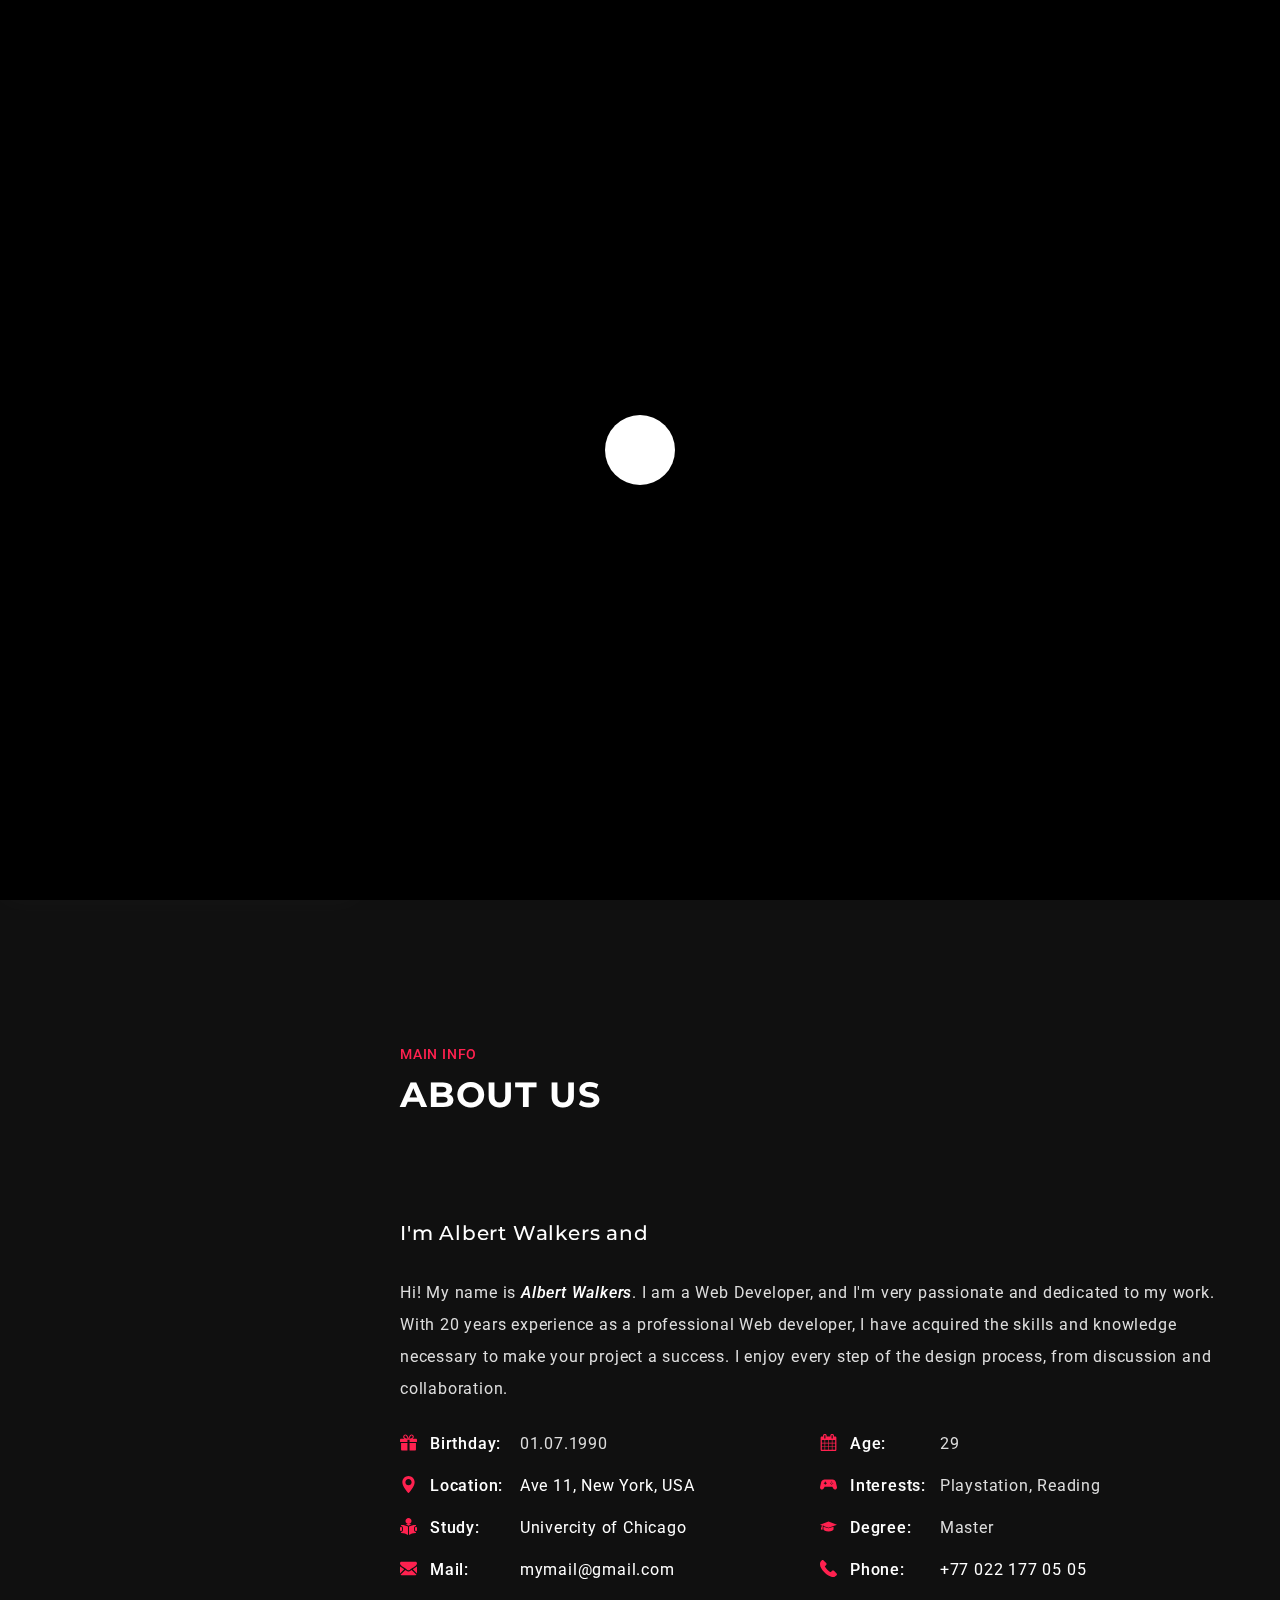
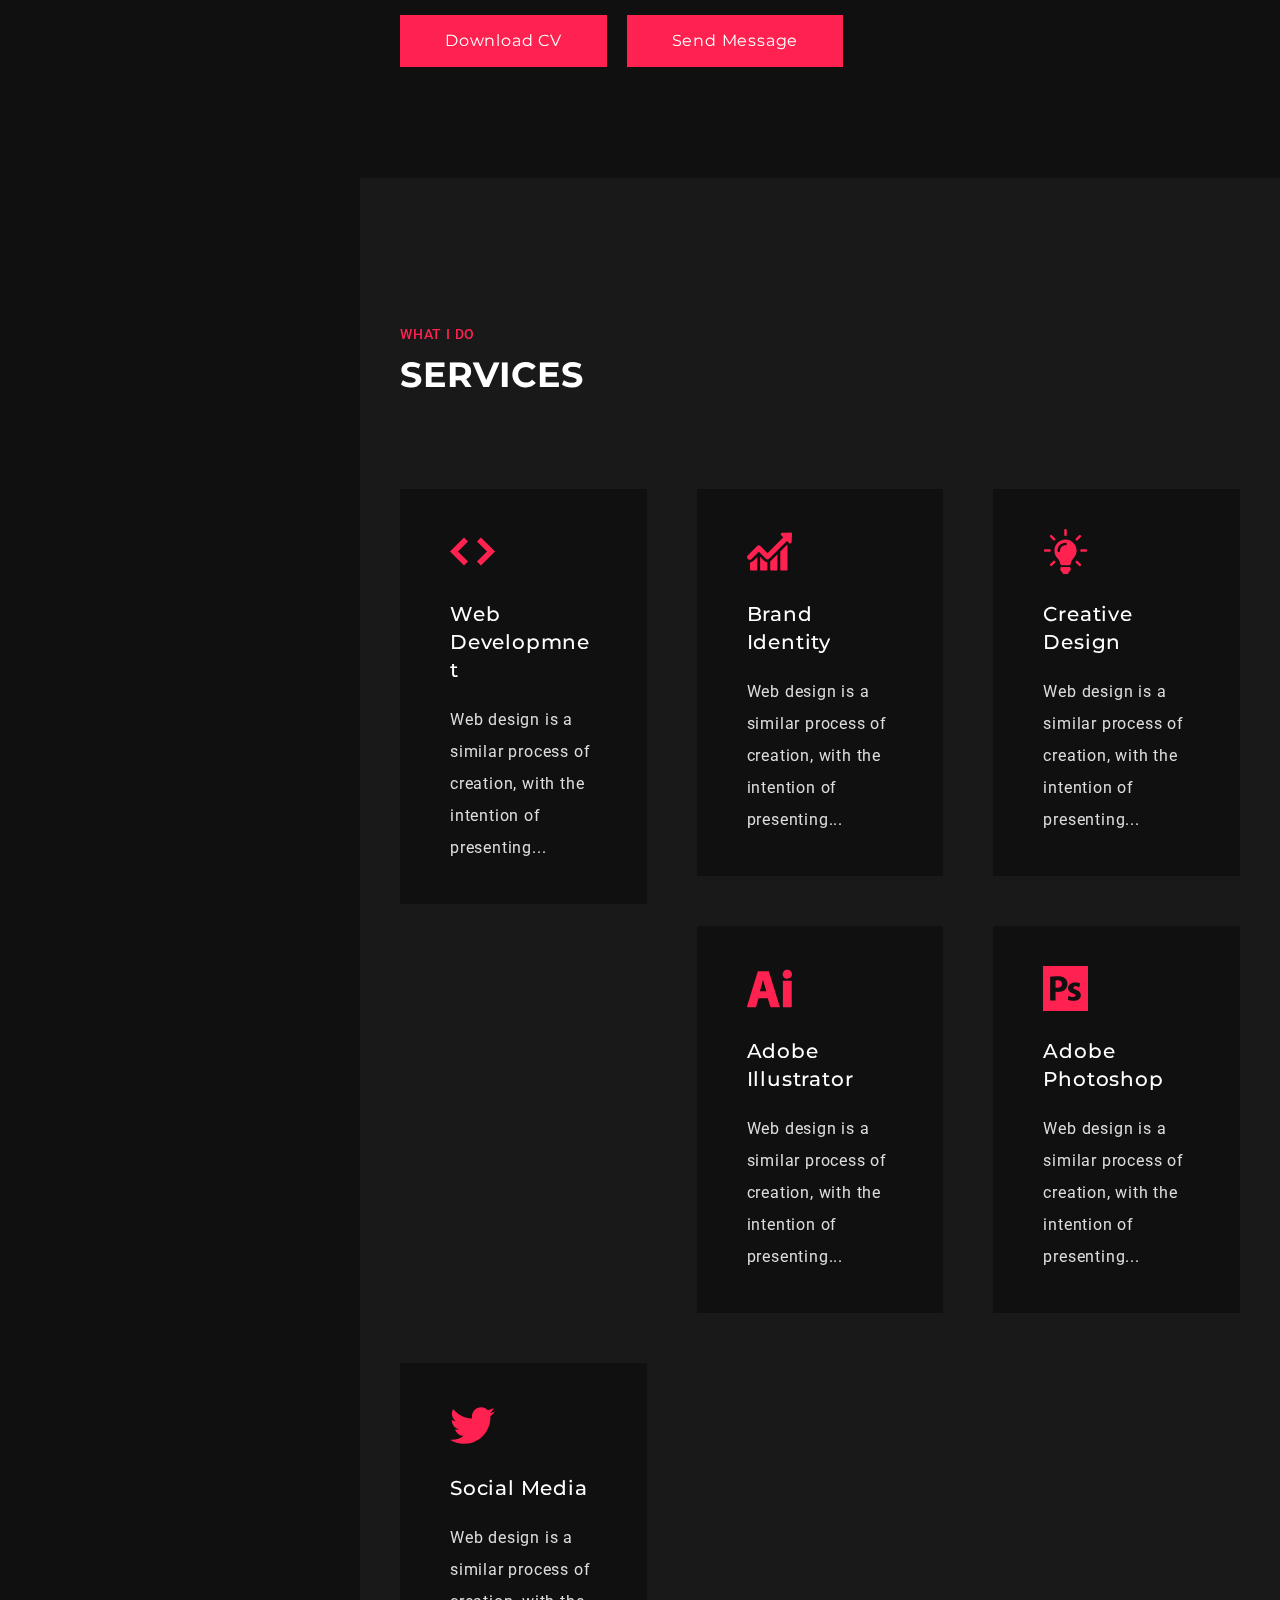
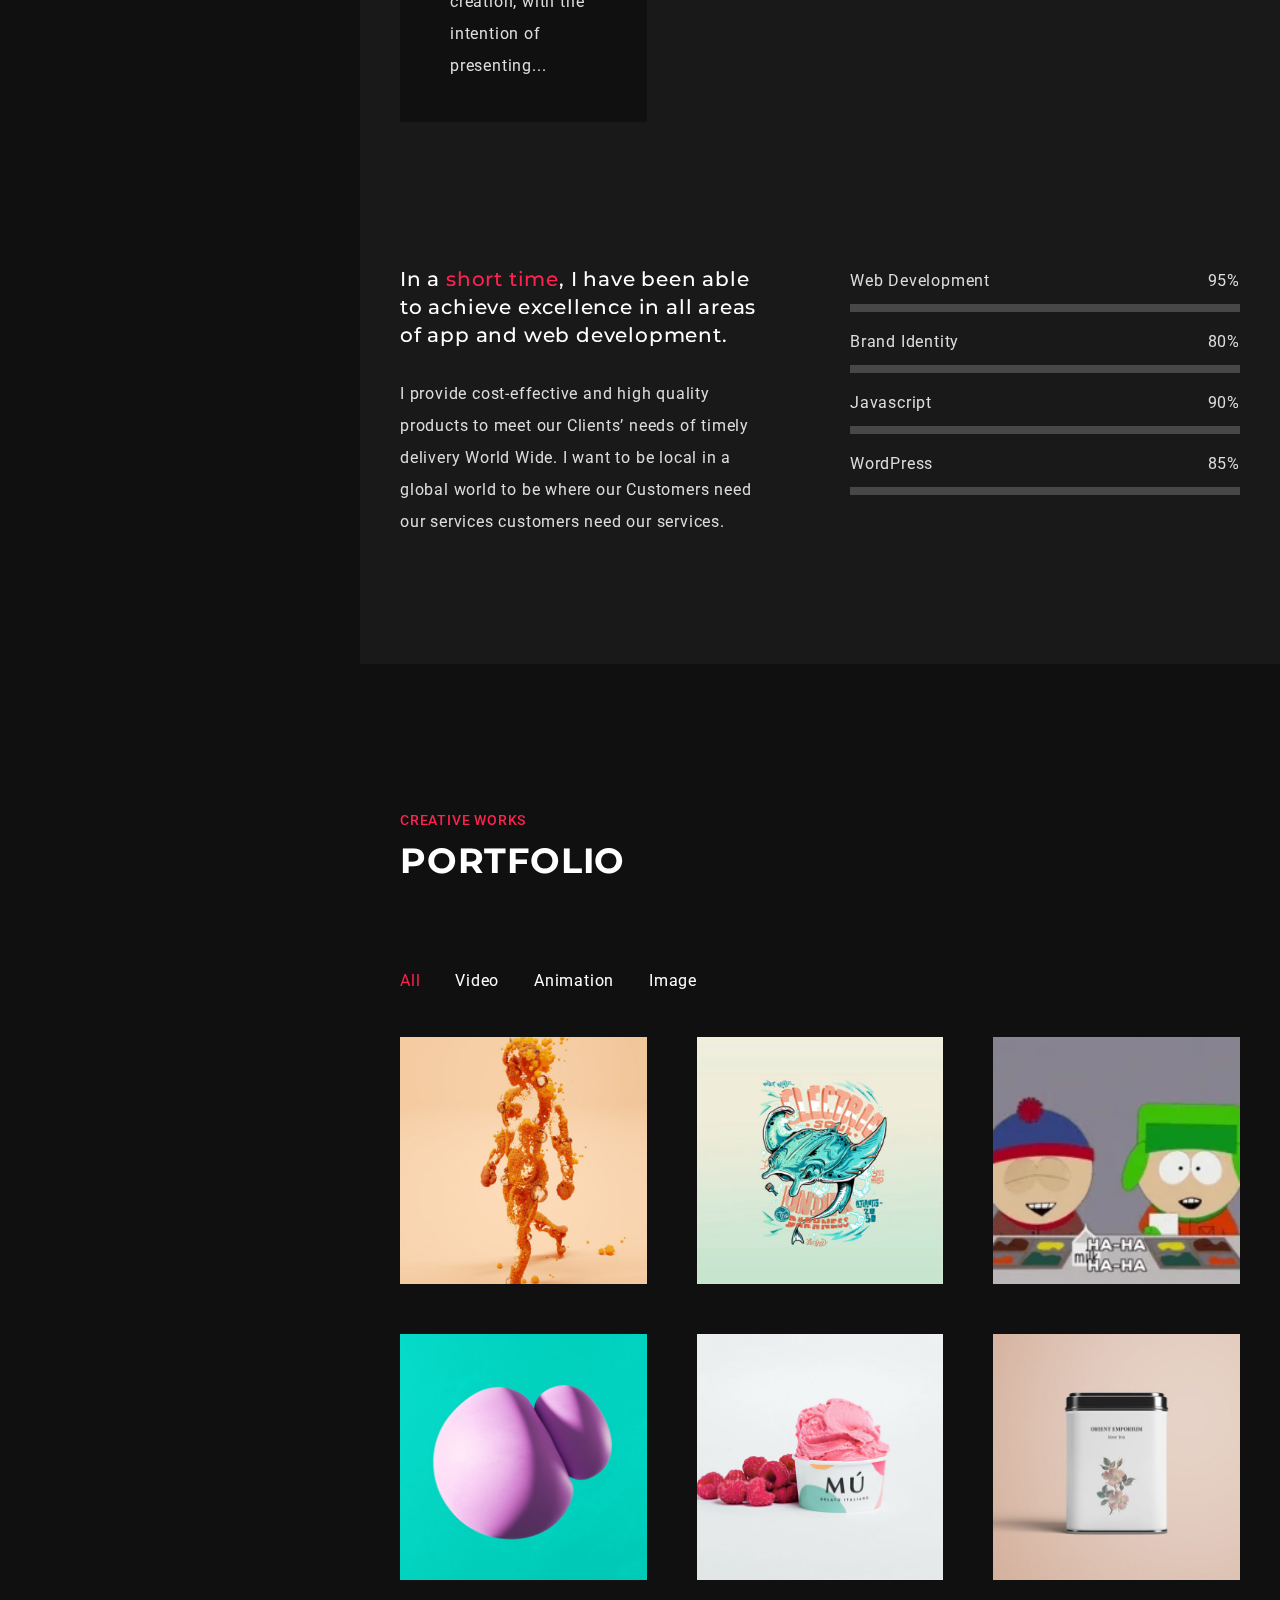
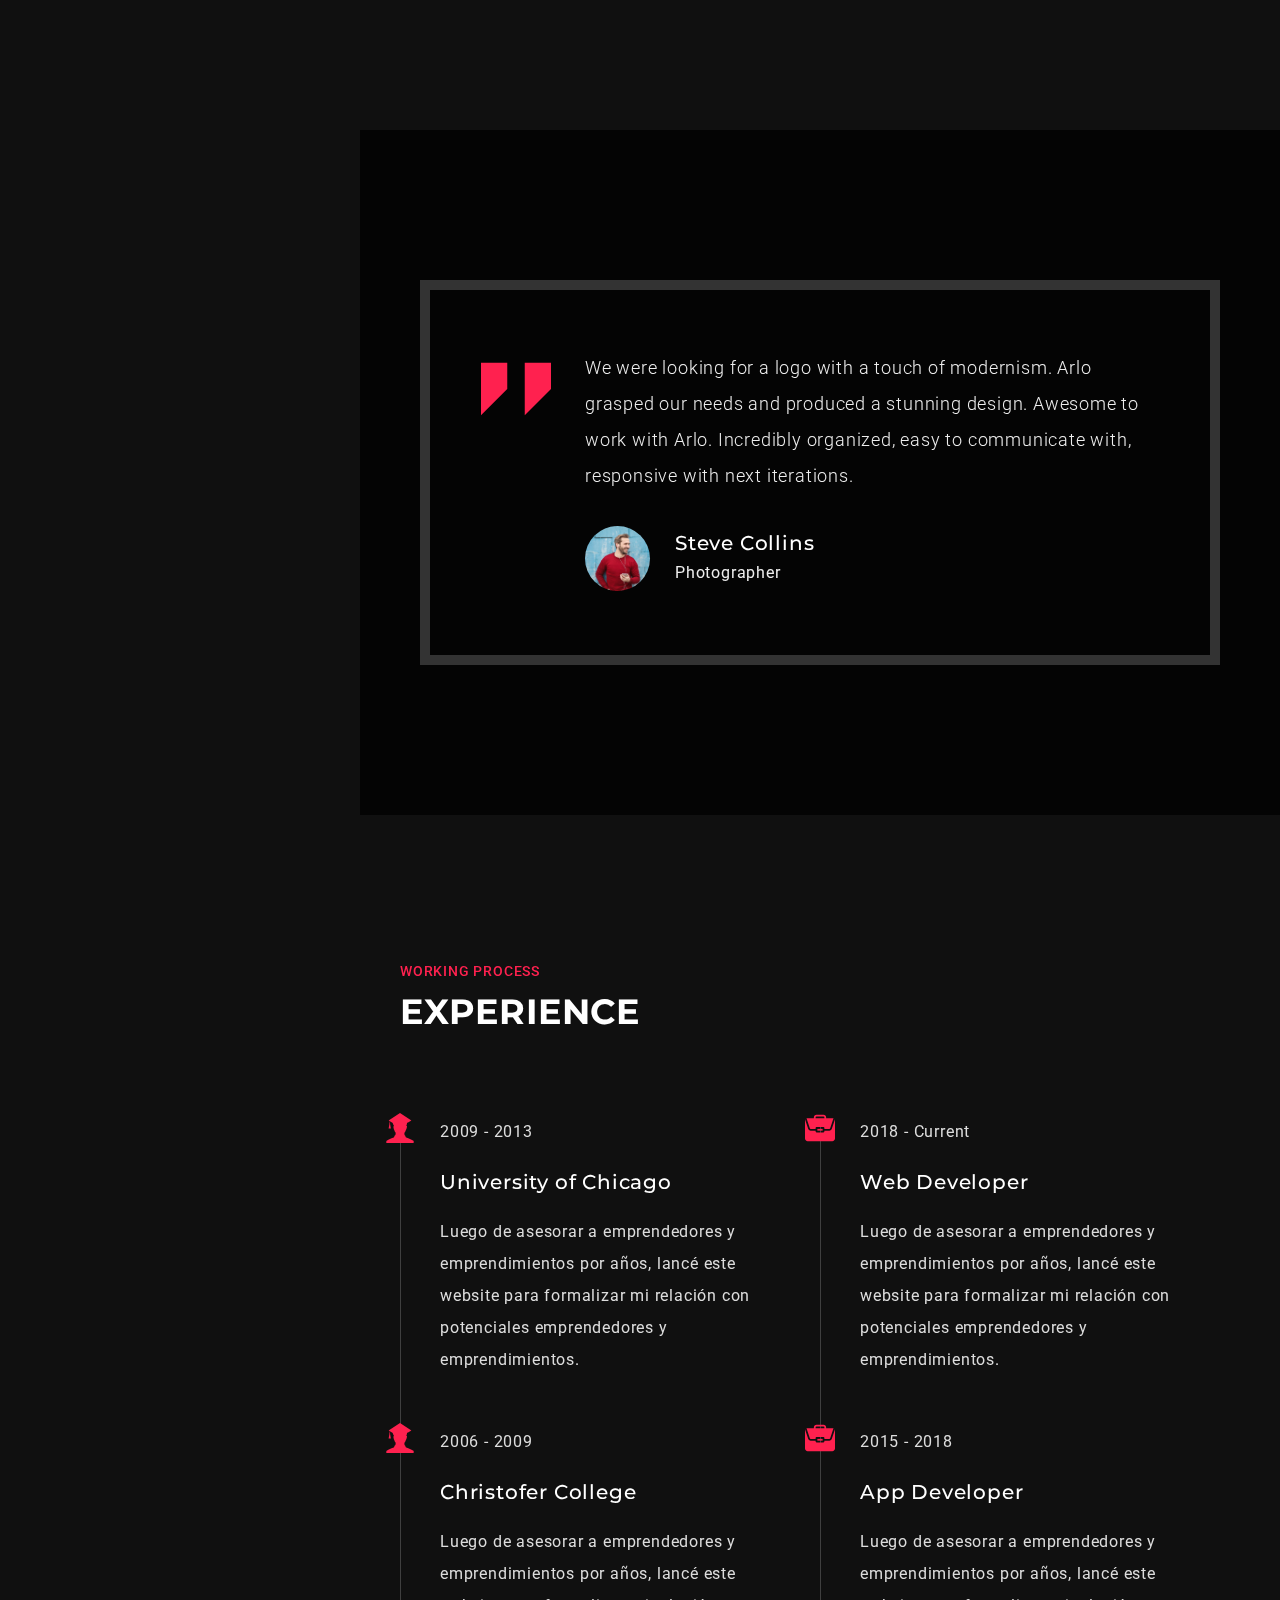
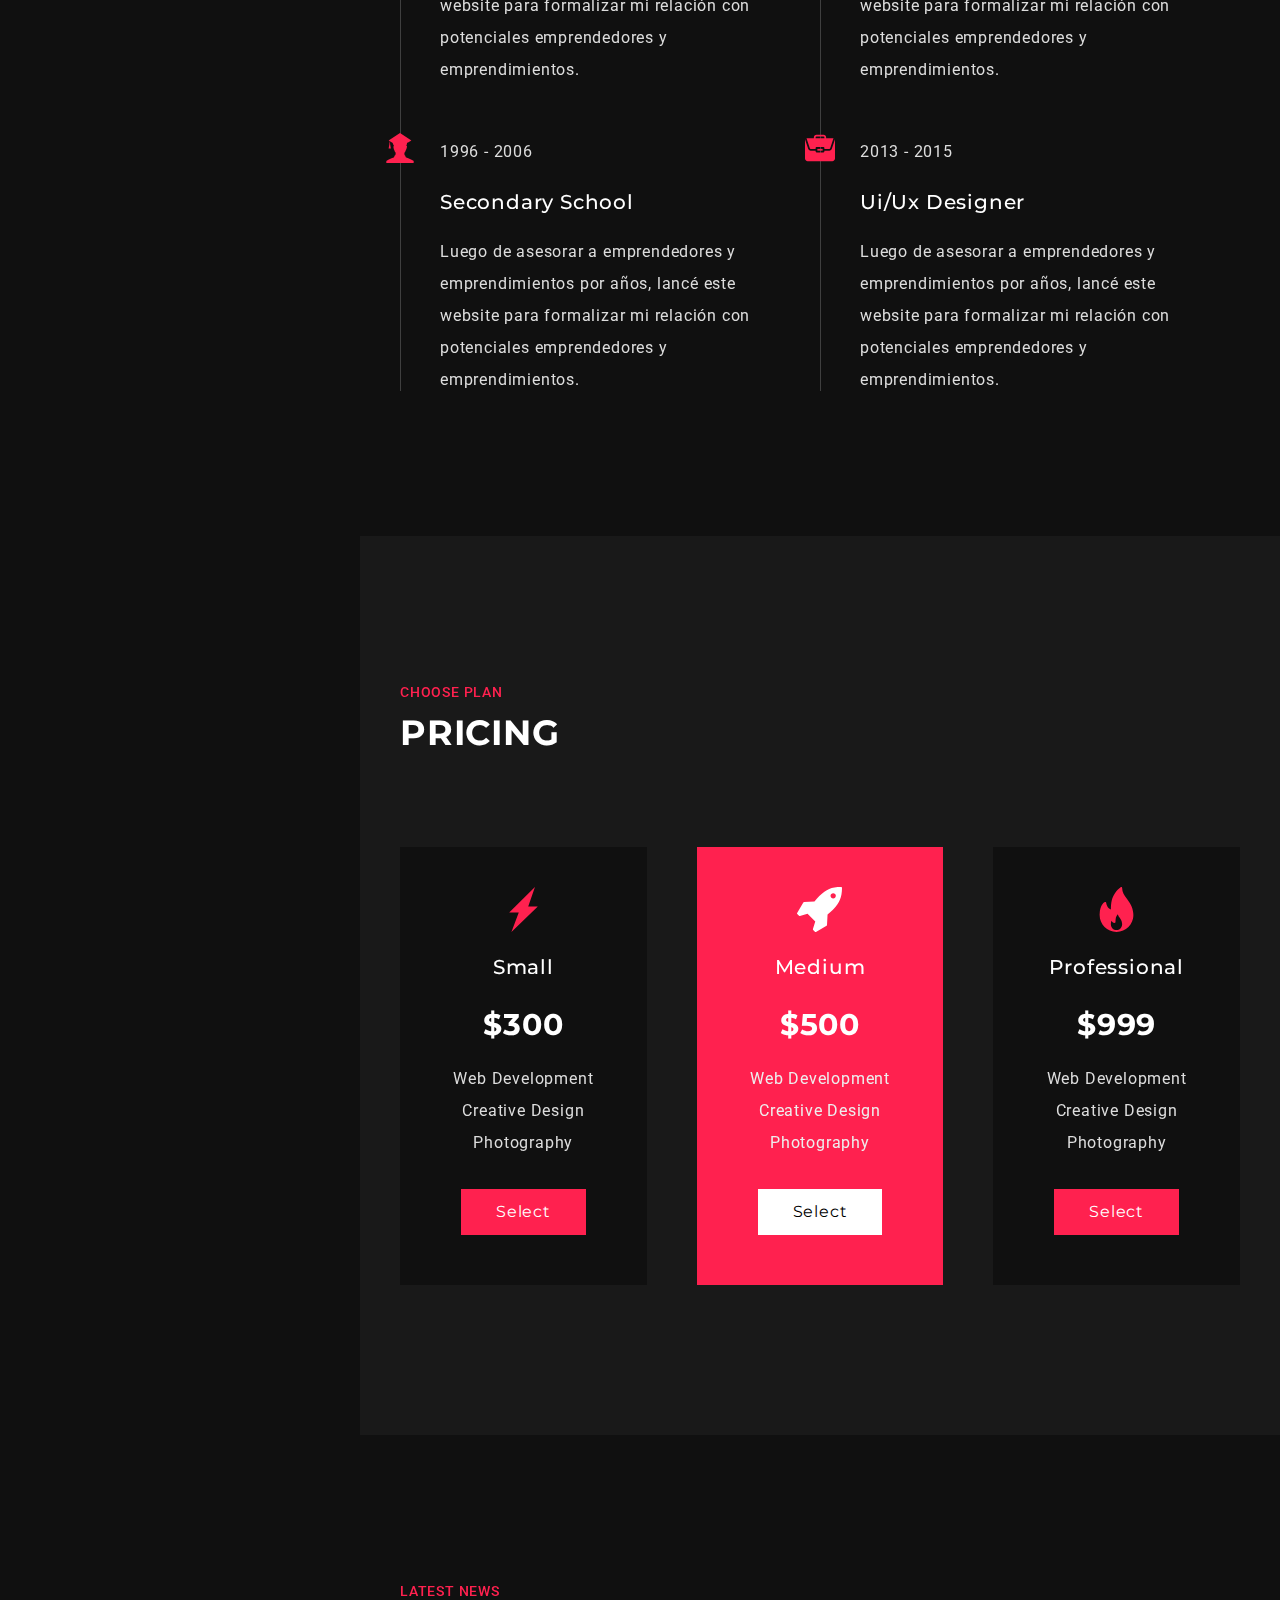
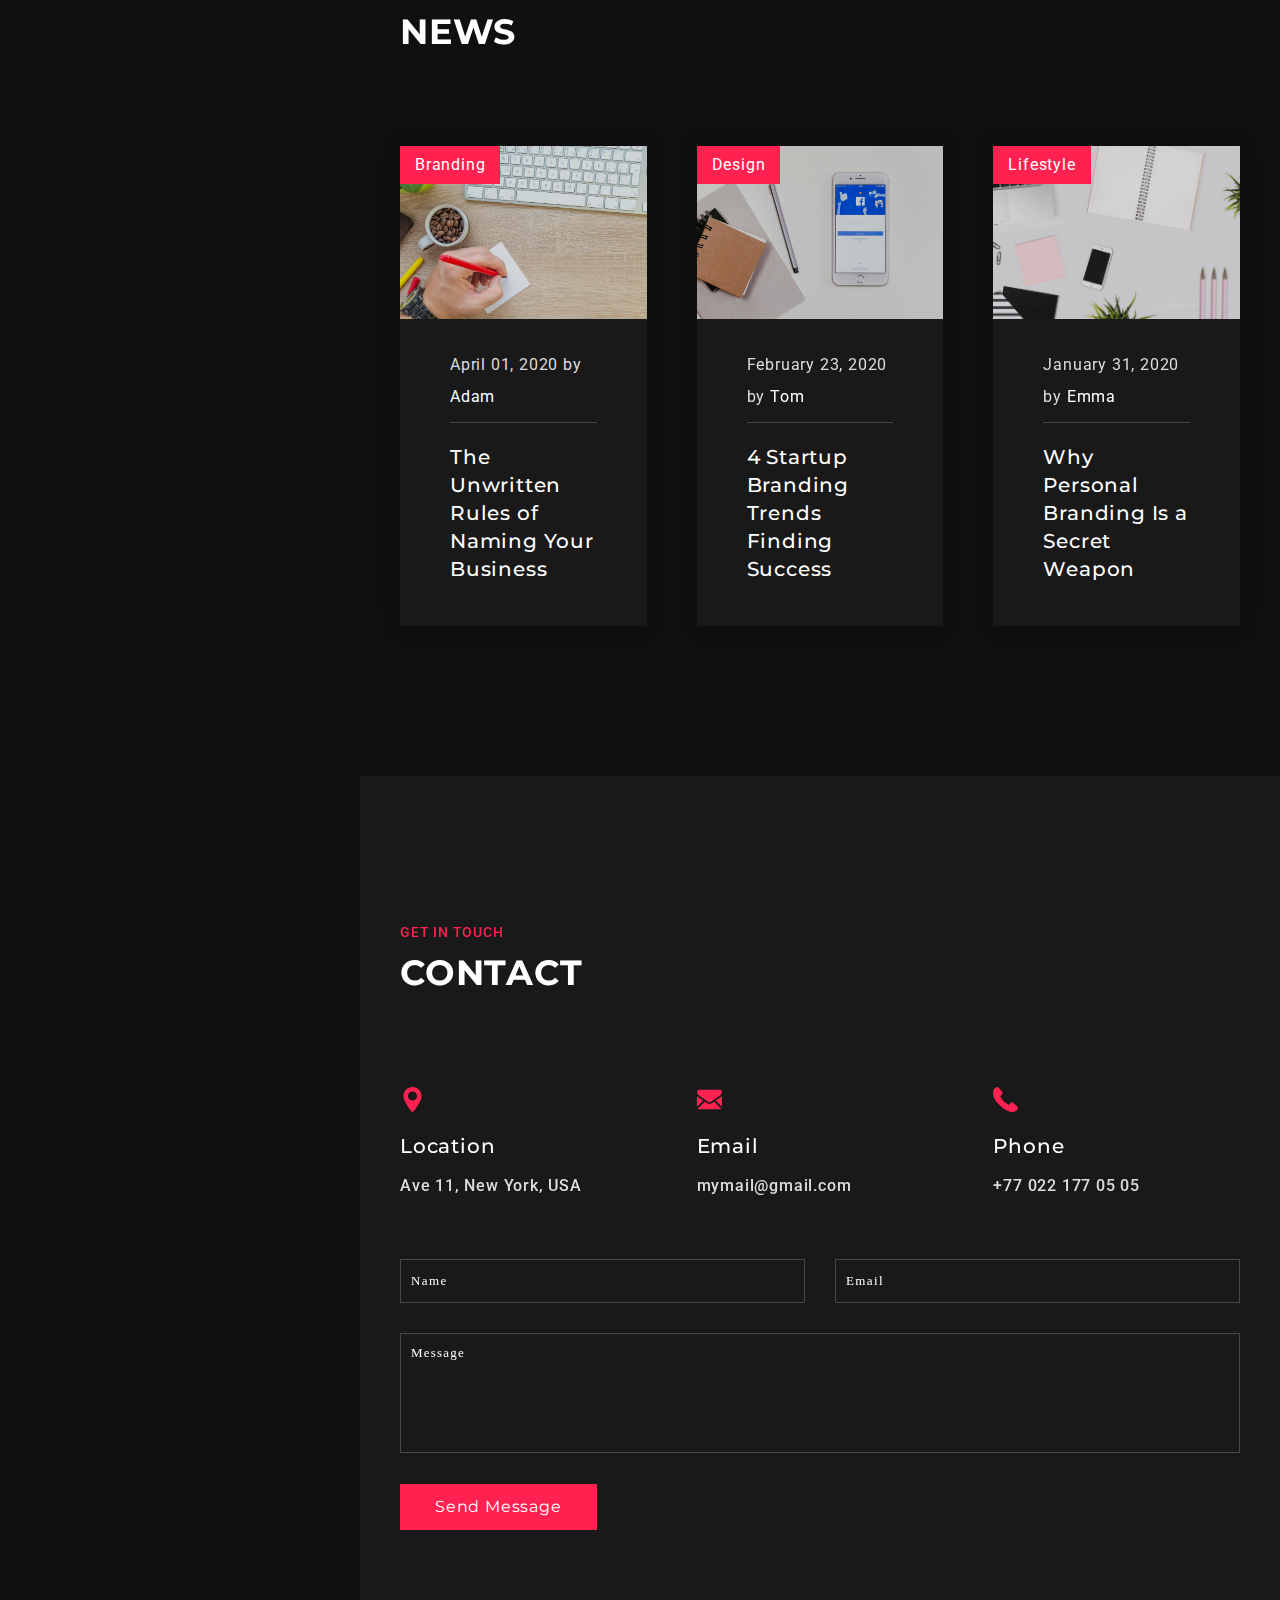
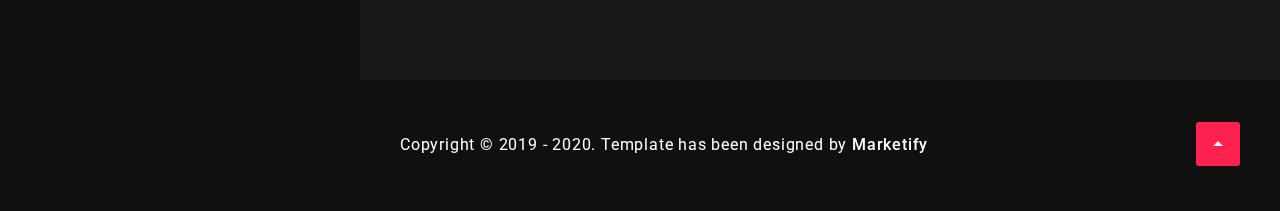
==== index-dark.html @ 52cd28ed "Starting webpage development" ====
<!DOCTYPE html>
<!--[if lt IE 7 ]><html class="ie ie6" lang="en"> <![endif]-->
<!--[if IE 7 ]><html class="ie ie7" lang="en"> <![endif]-->
<!--[if IE 8 ]><html class="ie ie8" lang="en"> <![endif]-->
<!--[if (gte IE 9)|!(IE)]><!--><html lang="en"> <!--<![endif]-->

<head>

<meta http-equiv="Content-Type" content="text/html; charset=utf-8" />

<meta name="description" content="Name of your web site">
<meta name="author" content="Marketify">

<meta name="viewport" content="width=device-width, initial-scale=1, maximum-scale=1">

<title>Arlo | Home</title>

<!-- STYLES -->
<link href="https://fonts.googleapis.com/css?family=Roboto:300,300i,400,400i,500,500i,700,700i&display=swap" rel="stylesheet">
<link href="https://fonts.googleapis.com/css?family=Montserrat:200i,300,300i,400,400i,500,500i,600,700,700i,800&display=swap" rel="stylesheet">


<link rel="stylesheet" type="text/css" href="css/plugins.css" />
<link rel="stylesheet" type="text/css" href="css/styler.css" />
<!--[if lt IE 9]> <script type="text/javascript" src="js/modernizr.custom.js"></script> <![endif]-->
<!-- /STYLES -->

</head>

<body class="dark">
	
	<!-- PRELOADER -->
	<div class="arlo_tm_preloader">
		<div class="spinner_wrap">
			<div class="spinner"></div>
		</div>
	</div>
	<!-- /PRELOADER -->

	
<!-- WRAPPER ALL -->
<div class="arlo_tm_all_wrap">
	<div class="wrapper_inner">
		<div class="arlo_tm_popup_news scrollable">
			<a class="closer" href="#">Close</a>
			<div class="container">
				<div class="news_inner"></div>					
			</div>
		</div>
		
		<!-- Topbar -->
		<div class="arlo_tm_topbar">
			<div class="topbar_inner">
				<div class="container">
					<div class="topbar_in">
						<div class="logo">
							<a href="#"><img src="img/logo/mobile.png" alt="" /></a>
						</div>
						<div class="trigger">
							<a href="#">
								<span class="menu">Menu</span>
								<span class="close">Close</span>
							</a>
						</div>
					</div>
				</div>
			</div>
			<div class="dropdown">
				<div class="container">
					<div class="dropdown_inner">
						<ul>
							<li><a href="#home">Home</a></li>
							<li><a href="#about">About</a></li>
							<li><a href="#services">Services</a></li>
							<li><a href="#portfolio">Portfolio</a></li>
							<li><a href="#news">News</a></li>
							<li><a href="#contact">Contact</a></li>
						</ul>
					</div>
				</div>
			</div>
		</div>
		<!-- /Topbar -->
		
		<!-- LEFTPART -->
		<div class="arlo_tm_leftpart">
			<div class="inner">
				<div class="logo">
					<a class="dark" href="#"><img src="img/logo/logo.png" alt="" /></a>
					<a class="light" href="#"><img src="img/logo/light.png" alt="" /></a>
				</div>
				<div class="menu scrollable">
					<ul>
						<li><a href="#home">Home</a></li>
						<li><a href="#about">About</a></li>
						<li><a href="#services">Services</a></li>
						<li><a href="#portfolio">Portfolio</a></li>
						<li><a href="#news">News</a></li>
						<li><a href="#contact">Contact</a></li>
					</ul>
				</div>
				<div class="bottom">
					<div class="social">
						<ul>
							<li><a href="#"><i class="xcon-facebook"></i></a></li>
							<li><a href="#"><i class="xcon-twitter"></i></a></li>
							<li><a href="#"><i class="xcon-linkedin"></i></a></li>
							<li><a href="#"><i class="xcon-instagram"></i></a></li>
							<li><a href="#"><i class="xcon-behance"></i></a></li>
						</ul>
					</div>
				</div>
				<div class="resize">
					<a href="#"><span></span></a>
				</div>
			</div>
		</div>
		<!-- /LEFTPART -->
		
		<!-- RIGHTPART -->
		<div class="arlo_tm_rightpart">
			<div class="rightpart_inner">
				
				<!-- HERO -->
				<div class="arlo_tm_section" id="home">
					<div class="arlo_tm_hero_header">
						<div class="hero_image jarallax" data-img-url="img/slider/7.jpg" data-speed="0"></div>
						<div class="overlay"></div>
						<div class="hero_content">
							<div class="image_wrap">
								<img src="img/about/500x500.jpg" alt="" />
								<div class="main" data-img-url="img/about/3.jpg"></div>
							</div>
							<div class="name_holder">
								<h3>Albert <span>Walkers</span></h3>
							</div>
							<div class="text_typing">
								<p>I'm a <span class="arlo_tm_animation_text_word"></span></p>
							</div>
						</div>
						<div class="arlo_tm_arrow_wrap bounce anchor">
							<a href="#about"><i class="xcon-angle-double-down"></i></a>
						</div>
					</div>
				</div>
				<!-- /HERO -->
				
				<!-- ABOUT -->
				<div class="arlo_tm_section" id="about">
					<div class="arlo_tm_about_wrap_all">
						<div class="arlo_tm_about">
							<div class="container">
								<div class="arlo_title_holder">
									<span>Main Info</span>
									<h3>About Us</h3>
								</div>
								<div class="about_inner">
									<div class="leftbox">
										<div class="about_image_wrap parallax" data-relative-input="true">
											<div class="image layer" data-depth="0.1">
												<img src="img/about/550x650.jpg" alt="" />
												<div class="inner" data-img-url="img/about/2.jpg"></div>
											</div>
											<div class="border layer" data-depth="0.2">
												<img src="img/about/550x650.jpg" alt="" />
												<div class="inner"></div>
											</div>
										</div>
									</div>
									<div class="rightbox">
										<div class="about_title">
											<h3>I'm Albert Walkers and <span class="arlo_tm_animation_text_word"></span></h3>
										</div>
										<div class="text">
											<p>Hi! My name is <span>Albert Walkers</span>. I am a Web Developer, and I'm very passionate and dedicated to my work. With 20 years experience as a professional Web developer, I have acquired the skills and knowledge necessary to make your project a success. I enjoy every step of the design process, from discussion and collaboration.</p>
										</div>
										<div class="about_short_contact_wrap">
											<ul>
												<li>
													<img class="svg" src="img/svg/gift.svg" alt="" />
													<span><label>Birthday:</label> 01.07.1990</span>
												</li>
												<li>
													<img class="svg" src="img/svg/calendar-4.svg" alt="" />
													<span><label>Age:</label> 29</span>
												</li>
												<li>
													<img class="svg" src="img/svg/location-1.svg" alt="" />
													<span><label>Location:</label> <a class="href_location" href="#">Ave 11, New York, USA</a></span>
												</li>
												<li>
													<img class="svg" src="img/svg/game-controller-2.svg" alt="" />
													<span><label>Interests:</label> Playstation, Reading</span>
												</li>
												<li>
													<img class="svg" src="img/svg/study-5.svg" alt="" />
													<span><label>Study:</label> <a class="href_location" href="#"> Univercity of Chicago</a></span>
												</li>
												<li>
													<img class="svg" src="img/svg/degree-1.svg" alt="" />
													<span><label>Degree:</label> Master</span>
												</li>	
												<li>
													<img class="svg" src="img/svg/message-3.svg" alt="" />
													<span><label>Mail:</label> <a href="mailto:example@gmail.com">mymail&#64;gmail.com</a></span>
												</li>
												<li>
													<img class="svg" src="img/svg/call-2.svg" alt="" />
													<span><label>Phone:</label> <a href="tel:+77 022 177 05 05">+77 022 177 05 05</a></span>
												</li>
											</ul>
										</div>
										<div class="buttons">
											<ul>
												<li><a href="#"><span>Download CV</span></a></li>
												<li><a href="#"><span>Send Message</span></a></li>
											</ul>
										</div>
									</div>
								</div>
							</div>
						</div>
					</div>
				</div>
				<!-- /ABOUT -->
				
				<!-- SERVICES -->
				<div class="arlo_tm_section" id="services">
					<div class="arlo_tm_services">
						<div class="container">
							<div class="arlo_title_holder">
								<span>What I Do</span>
								<h3>Services</h3>
							</div>
							<div class="service_inner">
								<ul>
									<li>
										<div class="inner">
											<img class="svg" src="img/svg/source.svg" alt="" />
											<h3>Web Developmnet</h3>
											<p>Web design is a similar process of creation, with the intention of presenting...</p>
										</div>
									</li>
									<li>
										<div class="inner">
											<img class="svg" src="img/svg/line-chart.svg" alt="" />
											<h3>Brand Identity</h3>
											<p>Web design is a similar process of creation, with the intention of presenting...</p>
										</div>
									</li>
									<li>
										<div class="inner">
											<img class="svg" src="img/svg/light-bulb.svg" alt="" />
											<h3>Creative Design</h3>
											<p>Web design is a similar process of creation, with the intention of presenting...</p>
										</div>
									</li>
									<li>
										<div class="inner">
											<img class="svg" src="img/svg/adobe-illustrator.svg" alt="" />
											<h3>Adobe Illustrator</h3>
											<p>Web design is a similar process of creation, with the intention of presenting...</p>
										</div>
									</li>
									<li>
										<div class="inner">
											<img class="svg" src="img/svg/adobe-photoshop.svg" alt="" />
											<h3>Adobe Photoshop</h3>
											<p>Web design is a similar process of creation, with the intention of presenting...</p>
										</div>
									</li>
									<li>
										<div class="inner">
											<img class="svg" src="img/svg/twitter-1.svg" alt="" />
											<h3>Social Media</h3>
											<p>Web design is a similar process of creation, with the intention of presenting...</p>
										</div>
									</li>
								</ul>
								<div class="arlo_tm_progress_wrap">
									<div class="progress_wrap_inner">
										<div class="left">
											<div class="main_title">
												<h3>In a <span>short time</span>, I have been able to achieve excellence in all areas of app and web development.</h3>
											</div>
											<div class="text">
												<p>I provide cost-effective and high quality products to meet our Clients’ needs of timely delivery World Wide. I want to be local in a global world to be where our Customers need our services customers need our services.</p>
											</div>
										</div>
										<div class="right">
											<div class="arlo_progress">
												<div class="progress_inner" data-value="95" data-color="#ff214f">
													<span><span class="label">Web Development</span><span class="number">95%</span></span>
													<div class="background"><div class="bar"><div class="bar_in"></div></div></div>
												</div>
												<div class="progress_inner" data-value="80" data-color="#ff214f">
													<span><span class="label">Brand Identity</span><span class="number">80%</span></span>
													<div class="background"><div class="bar"><div class="bar_in"></div></div></div>
												</div>
												<div class="progress_inner" data-value="90" data-color="#ff214f">
													<span><span class="label">Javascript</span><span class="number">90%</span></span>
													<div class="background"><div class="bar"><div class="bar_in"></div></div></div>
												</div>
												<div class="progress_inner" data-value="85" data-color="#ff214f">
													<span><span class="label">WordPress</span><span class="number">85%</span></span>
													<div class="background"><div class="bar"><div class="bar_in"></div></div></div>
												</div>
											</div>
										</div>
									</div>
								</div>
							</div>
						</div>
					</div>
				</div>
				<!-- /SERVICES -->
				
				<!-- PORTFOLIO -->
				<div class="arlo_tm_section" id="portfolio">
					<div class="arlo_tm_portfolio">
						<div class="container">
							<div class="arlo_title_holder">
								<span>Creative Works</span>
								<h3>Portfolio</h3>
							</div>
							<div class="portfolio_inner">
								<div class="arlo_tm_portfolio_titles"></div>
								<div class="portfolio_filter">
									<ul>
										<li><a href="#" class="current" data-filter="*">All</a></li>
										<li><a href="#" data-filter=".video">Video</a></li>
										<li><a href="#" data-filter=".animation">Animation</a></li>
										<li><a href="#" data-filter=".image">Image</a></li>
									</ul>
								</div>
								<div class="portfolio_list">
									<ul class="gallery_zoom">
										<li class="video">
											<div class="inner">
												<div class="entry arlo_tm_portfolio_animation_wrap" data-title="Popup Video" data-category="Video">
													<a class="popup-youtube" href="https://www.youtube.com/watch?v=ICr_bOuM9Zo">
														<img src="img/portfolio/600x600.jpg" alt="" />
														<div class="main_image" data-img-url="img/portfolio/1.jpg"></div>
													</a>
												</div>
											</div>
										</li>
										<li class="image">
											<div class="inner">
												<div class="entry arlo_tm_portfolio_animation_wrap" data-title="Popup Image" data-category="Image">
													<a class="zoom" href="img/portfolio/2.jpg">
														<img src="img/portfolio/600x600.jpg" alt="" />
														<div class="main_image" data-img-url="img/portfolio/2.jpg"></div>
													</a>
												</div>
											</div>
										</li>
										<li class="animation">
											<div class="inner">
												<div class="entry arlo_tm_portfolio_animation_wrap" data-title="Animate Image" data-category="Animation">
													<a class="zoom" href="img/portfolio/8.webp">
														<img src="img/portfolio/600x600.jpg" alt="" />
														<div class="main_image" data-img-url="img/portfolio/8.webp"></div>
													</a>
												</div>
											</div>
										</li>
										<li class="image">
											<div class="inner">
												<div class="entry arlo_tm_portfolio_animation_wrap" data-title="Popup Image" data-category="Image">
													<a class="zoom" href="img/portfolio/4.jpg">
														<img src="img/portfolio/600x600.jpg" alt="" />
														<div class="main_image" data-img-url="img/portfolio/4.jpg"></div>
													</a>
												</div>
											</div>
										</li>
										<li class="image">
											<div class="inner">
												<div class="entry arlo_tm_portfolio_animation_wrap" data-title="Popup Image" data-category="Image">
													<a class="zoom" href="img/portfolio/5.jpg">
														<img src="img/portfolio/600x600.jpg" alt="" />
														<div class="main_image" data-img-url="img/portfolio/5.jpg"></div>
													</a>
												</div>
											</div>
										</li>
										<li class="image">
											<div class="inner">
												<div class="entry arlo_tm_portfolio_animation_wrap" data-title="Popup Image" data-category="Image">
													<a class="zoom" href="img/portfolio/6.jpg">
														<img src="img/portfolio/600x600.jpg" alt="" />
														<div class="main_image" data-img-url="img/portfolio/6.jpg"></div>
													</a>
												</div>
											</div>
										</li>
									</ul>
								</div>
							</div>
						</div>
					</div>
				</div>
				<!-- /PORTFOLIO -->
				
				<!-- TESTIMONIAL -->
				<div class="arlo_tm_section">
					<div class="arlo_tm_testimonial">
						<div class="testimonial_inner">
							<div class="testimonial_bg">
								<div class="image jarallax" data-speed-="0" data-img-url="img/slider/1.jpg"></div>
								<div class="overlay"></div>
							</div>
							<div class="testimonial_content">
								<div class="container">
									<div class="content_inner">
										<div class="icon">
											<img class="svg" src="img/svg/quotes.svg" alt="" />
										</div>
										<div class="texts">
											<p>We were looking for a logo with a touch of modernism. Arlo grasped our needs and produced a stunning design. Awesome to work with Arlo. Incredibly organized, easy to communicate with, responsive with next iterations.</p>
											<div class="author">
												<div class="image">
													<div class="main" data-img-url="img/about/2.jpg"></div>
												</div>
												<div class="job">
													<h3>Steve Collins</h3>
													<span>Photographer</span>
												</div>
											</div>
										</div>
									</div>
								</div>
							</div>
						</div>
					</div>
				</div>
				<!-- /TESTIMONIAL -->
				
				<!-- TIMELINE -->
				<div class="arlo_tm_section">
					<div class="arlo_tm_timeline">
						<div class="container">
							<div class="arlo_title_holder">
								<span>Working Process</span>
								<h3>Experience</h3>
							</div>
							<div class="timeline_inner">
								<div class="left">
									<ul>
										<li>
											<div class="inner">
												<img class="svg" src="img/svg/degree-5.svg" alt="" />
												<p class="year">2009 - 2013</p>
												<h3 class="title">University of Chicago</h3>
												<p class="text">Luego de asesorar a emprendedores y emprendimientos por años, lancé este website para formalizar mi relación con potenciales emprendedores y emprendimientos.</p>
											</div>
										</li>
										<li>
											<div class="inner">
												<img class="svg" src="img/svg/degree-5.svg" alt="" />
												<p class="year">2006 - 2009</p>
												<h3 class="title">Christofer College</h3>
												<p class="text">Luego de asesorar a emprendedores y emprendimientos por años, lancé este website para formalizar mi relación con potenciales emprendedores y emprendimientos.</p>
											</div>
										</li>
										<li>
											<div class="inner">
												<img class="svg" src="img/svg/degree-5.svg" alt="" />
												<p class="year">1996 - 2006</p>
												<h3 class="title">Secondary School</h3>
												<p class="text">Luego de asesorar a emprendedores y emprendimientos por años, lancé este website para formalizar mi relación con potenciales emprendedores y emprendimientos.</p>
											</div>
										</li>
									</ul>
								</div>
								<div class="right">
									<ul>
										<li>
											<div class="inner">
												<img class="svg" src="img/svg/portfolio.svg" alt="" />
												<p class="year">2018 - Current</p>
												<h3 class="title">Web Developer</h3>
												<p class="text">Luego de asesorar a emprendedores y emprendimientos por años, lancé este website para formalizar mi relación con potenciales emprendedores y emprendimientos.</p>
											</div>
										</li>
										<li>
											<div class="inner">
												<img class="svg" src="img/svg/portfolio.svg" alt="" />
												<p class="year">2015 - 2018</p>
												<h3 class="title">App Developer</h3>
												<p class="text">Luego de asesorar a emprendedores y emprendimientos por años, lancé este website para formalizar mi relación con potenciales emprendedores y emprendimientos.</p>
											</div>
										</li>
										<li>
											<div class="inner">
												<img class="svg" src="img/svg/portfolio.svg" alt="" />
												<p class="year">2013 - 2015</p>
												<h3 class="title">Ui/Ux Designer</h3>
												<p class="text">Luego de asesorar a emprendedores y emprendimientos por años, lancé este website para formalizar mi relación con potenciales emprendedores y emprendimientos.</p>
											</div>
										</li>
									</ul>
								</div>
							</div>
						</div>
					</div>
				</div>
				<!-- /TIMELINE -->
				
				<!-- PRICING -->
				<div class="arlo_tm_section">
					<div class="arlo_tm_pricing">
						<div class="container">
							<div class="arlo_title_holder">
								<span>Choose Plan</span>
								<h3>Pricing</h3>
							</div>
							<div class="pricing_inner">
								<ul>
									<li>
										<div class="inner">
											<img class="svg" src="img/svg/icon.svg" alt="" />
											<h3 class="title">Small</h3>
											<h3 class="price">$300</h3>
											<ul>
												<li><p>Web Development</p></li>
												<li><p>Creative Design</p></li>
												<li><p>Photography</p></li>
											</ul>
											<div class="arlo_tm_button">
												<a href="#">Select</a>
											</div>
										</div>
									</li>
									<li class="active">
										<div class="inner">
											<img class="svg" src="img/svg/small-rocket-ship-silhouette.svg" alt="" />
											<h3 class="title">Medium</h3>
											<h3 class="price">$500</h3>
											<ul>
												<li><p>Web Development</p></li>
												<li><p>Creative Design</p></li>
												<li><p>Photography</p></li>
											</ul>
											<div class="arlo_tm_button">
												<a href="#">Select</a>
											</div>
										</div>
									</li>
									<li>
										<div class="inner">
											<img class="svg" src="img/svg/fire.svg" alt="" />
											<h3 class="title">Professional</h3>
											<h3 class="price">$999</h3>
											<ul>
												<li><p>Web Development</p></li>
												<li><p>Creative Design</p></li>
												<li><p>Photography</p></li>
											</ul>
											<div class="arlo_tm_button">
												<a href="#">Select</a>
											</div>
										</div>
									</li>
								</ul>
							</div>
						</div>
					</div>
				</div>
				<!-- /PRICING -->
				
				<!-- NEWS -->
				<div class="arlo_tm_section" id="news">
					<div class="arlo_tm_news">
						<div class="container">
							<div class="arlo_title_holder">
								<span>Latest News</span>
								<h3>News</h3>
							</div>
							<div class="news_inner">
								<ul>
									<li>
										<div class="inner">
											<div class="image">
												<img class="larger" src="img/news/1000x700.jpg" alt="" />
												<img class="smaller" src="img/news/1000x500.jpg" alt="" />
												<div class="main" data-img-url="img/news/1.jpg"></div>
												<div class="overlay"></div>
												<span class="category">Branding</span>
												<a class="link" href="#"></a>
											</div>
											<div class="details">
												<div class="date">
													<p>April 01, 2020 by <a href="#">Adam</a></p>
												</div>
												<h3 class="title"><a href="#">The Unwritten Rules of Naming Your Business</a></h3>
											</div>
											<div class="full_des">
												<p>Every industry has a set of unwritten branding rules, or tendencies, that become codified over time. Sometimes they can become clichés. Most industries will have only a few types of names. This happens naturally: One company finds success, and the next company mimics them because it worked for the first. The next thing you know, it’s a rule, and no one remembers why it started. This applies to everything from how businesses are run to color choice and typography to their names. But let’s look at naming for now. </p>
												<p>The name of my company, Bullhorn, is a good example. There are general naming trends in the branding agency world that have become unwritten rules. The first is to use a modifier with the word “brand,” like this:</p>
												<div class="des_serv_list">
													<ul>
														<li><span>Moving Brands</span></li>
														<li><span>InterBrand</span></li>
														<li><span>FutureBrand</span></li>
													</ul>
												</div>
												<p>I chose these companies because they’re all large, successful agencies that do great work. In many ways, they’re the agencies Bullhorn aspires to be. But their names are forgettable. More than that, they’re undifferentiated. How could you remember if you liked the work from Moving, Inter, or Future? The names are too similar. While these names are unique, they don’t tell you much about the company. What they do is give historical weight. They sound established. They sound old. Choosing this sort of name puts you in the same tier as other professional service providers—hence the “law firm model” description. What these names tell consumers is that the providers will tend to be safe, traditional, and fairly expensive choices.</p>
												<div class="social">
													<span>Share:</span>
													<ul>
														<li><a href="#"><i class="xcon-facebook"></i></a></li>
														<li><a href="#"><i class="xcon-twitter"></i></a></li>
														<li><a href="#"><i class="xcon-linkedin"></i></a></li>
														<li><a href="#"><i class="xcon-instagram"></i></a></li>
														<li><a href="#"><i class="xcon-behance"></i></a></li>
													</ul>
												</div>
											</div>
										</div>
									</li>
									<li>
										<div class="inner">
											<div class="image">
												<img class="larger" src="img/news/1000x700.jpg" alt="" />
												<img class="smaller" src="img/news/1000x500.jpg" alt="" />
												<div class="main" data-img-url="img/news/2.jpg"></div>
												<div class="overlay"></div>
												<span class="category">Design</span>
												<a class="link" href="#"></a>
											</div>
											<div class="details">
												<div class="date">
													<p>February 23, 2020 by <a href="#">Tom</a></p>
												</div>
												<h3 class="title"><a href="#">4 Startup Branding Trends Finding Success</a></h3>
											</div>
											<div class="full_des">
												<p>As traditional direct advertising continues to lose its luster with modern audiences, customers are seeking new, tech-based experiences. These technologies, like virtual and augmented reality, allow audiences to interact with their favorite brands in brand new ways. Brands that find ways to reinvent themselves in digital spaces are seen as forward-thinking and intriguing by millennials and Gen Zers. </p>
												<p>Content like BuzzFeed’s interactive quizzes has taken over social media, allowing audiences to personalize themselves through the brands they interact with online. This past year, IKEA expanded upon the capabilities of its augmented reality app, allowing users to place multiple pieces of virtual IKEA furniture into their rooms, essentially “trying before they buy.” The ability for customers to easily visualize furniture in their own rooms helps them engage with IKEA on a more personal level, making their content and branding more accessible to consumers than ever before. By using immersive technologies like VR and AR, brands can position themselves as extensions of their consumers’ perceptions of the world.</p>
												<p>Trendy branding is less about the services brands offer and more about evoking strong emotions, core values, and lofty ideas. Modern brand imagery has reflected this shift by becoming more abstract and dreamier than ever before. By utilizing more daring, eclectic, and post-modern imagery, trendy startups promote the more ethereal aspects of their brand in a time when these intangibles are more important than ever.Skillshare, an online learning platform focused on the creative arts, has frequently used abstract imagery in its blog to promote its brand as a hub of outside-the-box creativity. The striking imagery showcases the creativity of Skillshare’s community, establishing its brand as a digital space in which forward-thinking imaginativeness is encouraged. </p>
												<div class="social">
													<span>Share:</span>
													<ul>
														<li><a href="#"><i class="xcon-facebook"></i></a></li>
														<li><a href="#"><i class="xcon-twitter"></i></a></li>
														<li><a href="#"><i class="xcon-linkedin"></i></a></li>
														<li><a href="#"><i class="xcon-instagram"></i></a></li>
														<li><a href="#"><i class="xcon-behance"></i></a></li>
													</ul>
												</div>
											</div>
										</div>
									</li>
									<li>
										<div class="inner">
											<div class="image">
												<img class="larger" src="img/news/1000x700.jpg" alt="" />
												<img class="smaller" src="img/news/1000x500.jpg" alt="" />
												<div class="main" data-img-url="img/news/3.jpg"></div>
												<div class="overlay"></div>
												<span class="category">Lifestyle</span>
												<a class="link" href="#"></a>
											</div>
											<div class="details">
												<div class="date">
													<p>January 31, 2020 by <a href="#">Emma</a></p>
												</div>
												<h3 class="title"><a href="#">Why Personal Branding Is a Secret Weapon</a></h3>
											</div>
											<div class="full_des">
												<p>If a stranger approached you on the street and tried to sell you an ecommerce consulting package, you wouldn’t be interested unless they had some serious facts about how their package could help you. But, if someone you knew for their expertise in scaling ecommerce businesses approached you, you’d be more likely to buy from them. You’d feel connected to them. </p>
												<p>A personal brand doesn’t just help to get customers invested in your cause -- it also helps get your employees invested. Altimeter shared research that proves when a company invested in personal branding initiatives, “employees were 27 percent more hopeful about their company, 20 percent more likely to stay, and 40 percent more likely to believe in the competitiveness of their employer.” These personal branding initiatives could include a “meet the team” campaign on social media, a monthly letter from the CEO with accessible and friendly language, or starting a YouTube channel featuring interviews with key team members.</p>
												<p>In addition to helping current employees get behind your cause, it could also help with recruiting, too. If you’re looking to expand your company’s team, high-quality employees may be more likely to interview with you and accept a position if they’ve heard about you in your industry, or feel like they know you beyond your initial emails because of the content you have available. Finally, personal branding is at its height when it’s working for you on social media. A recent research index from Sprout Social found that customers are 77 percent more likely to buy from a brand if they follow them on social media. And, customers will only follow a brand on social media if they have content that’s interesting, useful, or funny to them. </p>
												<div class="social">
													<span>Share:</span>
													<ul>
														<li><a href="#"><i class="xcon-facebook"></i></a></li>
														<li><a href="#"><i class="xcon-twitter"></i></a></li>
														<li><a href="#"><i class="xcon-linkedin"></i></a></li>
														<li><a href="#"><i class="xcon-instagram"></i></a></li>
														<li><a href="#"><i class="xcon-behance"></i></a></li>
													</ul>
												</div>
											</div>
										</div>
									</li>
								</ul>
							</div>
						</div>
					</div>
				</div>
				<!-- /NEWS -->
				
				<!-- CONTACT -->
				<div class="arlo_tm_section" id="contact">
					<div class="arlo_tm_contact">
						<div class="container">
							<div class="arlo_title_holder">
								<span>Get in Touch</span>
								<h3>Contact</h3>
							</div>
							<div class="contact_inner">
								<div class="short_list">
									<ul>
										<li>
											<img class="svg" src="img/svg/location-1.svg" alt="" />
											<h3>Location</h3>
											<p>Ave 11, New York, USA</p>
										</li>
										<li>
											<img class="svg" src="img/svg/message-3.svg" alt="" />
											<h3>Email</h3>
											<p>mymail@gmail.com</p>
										</li>
										<li>
											<img class="svg" src="img/svg/call-2.svg" alt="" />
											<h3>Phone</h3>
											<p>+77 022 177 05 05</p>
										</li>
									</ul>
								</div>
								<div class="fields">
									<form action="/" method="post" class="contact_form" id="contact_form">
										<div class="returnmessage" data-success="Your message has been received, We will contact you soon."></div>
										<div class="empty_notice"><span>Please Fill Required Fields</span></div>
										<div class="first">
											<ul>
												<li>
													<input id="name" type="text" placeholder="Name">
												</li>
												<li>
													<input id="email" type="text" placeholder="Email">
												</li>
											</ul>
										</div>
										<div class="last">
											<textarea id="message" placeholder="Message"></textarea>
										</div>
										<div class="arlo_tm_button">
											<a id="send_message" href="#">Send Message</a>
										</div>
									</form>
								</div>
							</div>
						</div>
					</div>
				</div>
				<!-- /CONTACT -->
				
				<!-- FOOTER -->
				<div class="arlo_tm_footer">
					<div class="container">
						<div class="footer_inner">
							<div class="copy">
								<p>Copyright &copy; 2019 - 2020. Template has been designed by <a href="https://themeforest.net/item/arlo-personal-portfolio-template/23175475" target="_blank">Marketify</a></p>
							</div>
							<div class="top">
								<a class="arlo_tm_totop" href="#"></a> 
							</div>
						</div>
					</div>
				</div>
				<!-- /FOOTER -->
			
			</div>
		</div>
		<!-- /RIGHTPART -->
	</div>
</div>
<!-- / WRAPPER ALL -->
	
<!-- SCRIPTS -->
<script src="js/jquery.js"></script>
<!--[if lt IE 10]> <script type="text/javascript" src="js/ie8.js"></script> <![endif]-->	
<script src="js/plugins.js"></script>
<script src="js/init.js"></script>
<!-- /SCRIPTS -->

</body>
</html>
---- css/plugins.css ----
/*
This file is made by Marketify (2019)

01) BASE
02) FORM ELEMENTS
03) FONTELLO
04) SKELETON OR GRID
05) ANIMATION


*/

/*------------------------------------------------------------------*/ 
/*	01) BASE
/*------------------------------------------------------------------*/

html,body,div,span,applet,object,iframe,h1,h2,h3,h4,h5,h6,p,blockquote,pre,a,abbr,acronym,address,big,cite,code,del,dfn,em,font,ins,kbd,q,s,samp,small,strike,strong,sub,sup,tt,var,b,u,i,center,dl,dt,dd,ol,ul,li,fieldset,form,label,legend,table,caption,tbody,tfoot,thead,tr,th,td
	{
	background: transparent;
	border: 0;
	margin: 0;
	padding: 0;
	vertical-align: baseline;
	outline: none;
}

article, aside, details, figcaption, figure, footer, header, hgroup, nav, section {
    display: block;
}

blockquote {
	quotes: none;
}

blockquote:before,blockquote:after {
	content: '';
	content: none;
}
ul, ol{
	margin:0px;	
}
ul li, ol li{
	margin:0px;
}
img{
	vertical-align:middle;
	max-width:100%;
}
iframe{
	max-width:100%;
}
del {
	text-decoration: line-through;
}
a, i{
	border:none;
}
a:hover{text-decoration:none;}

h1, h2, h3, h4, h5, h6{
	font-weight:500;
	line-height: 1.4;
	font-family: "Montserrat";
	color: #000;
}
h1 { font-size: 45px; }
h2 { font-size: 36px; }
h3 { font-size: 30px; }
h4 { font-size: 24px; }
h5 { font-size: 20px; }
h6 { font-size: 16px; }

table{
	width:100%;
	max-width:100%;
	text-align:left;
	border-collapse: collapse;
	border-spacing: 0px;
	margin-bottom:15px;
	color:#999;
	border:1px solid #eee;
}
table tr{
	border:1px solid #eee;
}
table th{
	vertical-align:top;
	color:#333;
	background:none;
	font-size:16px;
	font-weight:normal;
	padding:15px 10px;
	border:1px solid #eee;
}
table td{
	vertical-align:top;
	padding:10px;
	border:1px solid #eee;
}

code, pre {
	padding: 10px;
	padding-bottom: 0;
	border-left: 3px solid #6FBF71;
	border-bottom: 1px solid transparent;
	background: #f7f7f7;
	overflow-x:scroll;
}

pre{
	display: block;	
	word-break: break-all;
	word-wrap: break-word;
}
pre code { white-space: pre-wrap; }

.space10{width:100%; float:left; clear:both; margin-bottom:10px;}
.space20{width:100%; float:left; clear:both; margin-bottom:20px;}
.space30{width:100%; float:left; clear:both; margin-bottom:30px;}
.space40{width:100%; float:left; clear:both; margin-bottom:40px;}
.space50{width:100%; float:left; clear:both; margin-bottom:50px;}
.space60{width:100%; float:left; clear:both; margin-bottom:60px;}
.space70{width:100%; float:left; clear:both; margin-bottom:70px;}
.space80{width:100%; float:left; clear:both; margin-bottom:80px;}
.space90{width:100%; float:left; clear:both; margin-bottom:90px;}
.space100{width:100%; float:left; clear:both; margin-bottom:100px;}
.space200{width:100%; float:left; clear:both; margin-bottom:200px;}
.space300{width:100%; float:left; clear:both; margin-bottom:300px;}
.space400{width:100%; float:left; clear:both; margin-bottom:400px;}
.space500{width:100%; float:left; clear:both; margin-bottom:500px;}
.space1000{width:100%; float:left; clear:both; margin-bottom:1000px;}

/*------------------------------------------------------------------*/ 
/*	02) FORM ELEMENTS
/*------------------------------------------------------------------*/

textarea{
	border-radius:0;
	font-size:13px;
	resize:vertical;
	font-family:"Raleway";
	letter-spacing: 1.2px !important;
	
	-webkit-box-sizing: border-box; /* Safari/Chrome, other WebKit */
	-moz-box-sizing: border-box;    /* Firefox, other Gecko */
	-ms-box-sizing: border-box;     /* IE 10 + */
	box-sizing: border-box;         /* Opera/IE 8+ */
	
	line-height:1.4;
	padding:10px!important;
	width:100%;
	border:1px solid #eee;
	
	-webkit-transition: all .3s ease;
	   -moz-transition: all .3s ease;
	    -ms-transition: all .3s ease;
	     -o-transition: all .3s ease;
	        transition: all .3s ease;
}
input[type="text"],
input[type="password"],
input[type="datetime"],
input[type="datetime-local"],
input[type="date"],
input[type="month"],
input[type="time"],
input[type="week"],
input[type="number"],
input[type="email"],
input[type="url"],
input[type="search"],
input[type="tel"],
input[type="color"],
.uneditable-input {
	border-radius:0;
	font-size:13px;
	min-width:auto;
	letter-spacing:1.4px;
	
	-webkit-box-sizing: border-box; /* Safari/Chrome, other WebKit */
	-moz-box-sizing: border-box;    /* Firefox, other Gecko */
	-ms-box-sizing: border-box;     /* IE 10 + */
	box-sizing: border-box;         /* Opera/IE 8+ */
	
	font-family:"Raleway";
	
	line-height:1.6;
	padding:10px!important;
	height:44px;
	vertical-align:middle;
	border:1px solid #eee;
	
	-webkit-transition: all .3s ease;
	   -moz-transition: all .3s ease;
	    -ms-transition: all .3s ease;
	     -o-transition: all .3s ease;
	        transition: all .3s ease;
}

textarea:focus,
input[type="text"]:focus,
input[type="password"]:focus,
input[type="datetime"]:focus,
input[type="datetime-local"]:focus,
input[type="date"]:focus,
input[type="month"]:focus,
input[type="time"]:focus,
input[type="week"]:focus,
input[type="number"]:focus,
input[type="email"]:focus,
input[type="url"]:focus,
input[type="search"]:focus,
input[type="tel"]:focus,
input[type="color"]:focus,
.uneditable-input:focus {
	border-color:#ccc;
	background:#eee;
}

input[type="submit"]{
	padding: 13px 15px;
	height: 40px;
	line-height: 1;
	text-transform: uppercase;
	font-size: 13px;
	font-weight: 600;
	text-decoration: none;
	letter-spacing: 0.5px;
	border:none;
	cursor:pointer;
	color: #FFF;
	background:#777;
	
	-webkit-transition: all .3s ease;
	   -moz-transition: all .3s ease;
	    -ms-transition: all .3s ease;
	     -o-transition: all .3s ease;
	        transition: all .3s ease;
}
input[type="submit"]:hover{
	background:#444;
}
select{
	padding:8px;
	border:2px solid #eee;
}
input[type="button"]{
	cursor:pointer;
	-webkit-transition: all .3s ease;
	   -moz-transition: all .3s ease;
	    -ms-transition: all .3s ease;
	     -o-transition: all .3s ease;
	        transition: all .3s ease;
}


/*------------------------------------------------------------------*/ 
/*	03) FONTELLO
/*------------------------------------------------------------------*/

@font-face {
  font-family: 'xcon';
  src: url('font/xcon.eot?4965248');
  src: url('font/xcon.eot?4965248#iefix') format('embedded-opentype'),
       url('font/xcon.woff2?4965248') format('woff2'),
       url('font/xcon.woff?4965248') format('woff'),
       url('font/xcon.ttf?4965248') format('truetype'),
       url('font/xcon.svg?4965248#xcon') format('svg');
  font-weight: normal;
  font-style: normal;
}
/* Chrome hack: SVG is rendered more smooth in Windozze. 100% magic, uncomment if you need it. */
/* Note, that will break hinting! In other OS-es font will be not as sharp as it could be */
/*
@media screen and (-webkit-min-device-pixel-ratio:0) {
  @font-face {
    font-family: 'xcon';
    src: url('../font/xcon.svg?4965248#xcon') format('svg');
  }
}
*/
 
 [class^="xcon-"]:before, [class*=" xcon-"]:before {
  font-family: "xcon";
  font-style: normal;
  font-weight: normal;
  speak: none;
 
  display: inline-block;
  text-decoration: inherit;
  width: 1em;
  margin-right: .2em;
  text-align: center;
  /* opacity: .8; */
 
  /* For safety - reset parent styles, that can break glyph codes*/
  font-variant: normal;
  text-transform: none;
 
  /* fix buttons height, for twitter bootstrap */
  line-height: 1em;
 
  /* Animation center compensation - margins should be symmetric */
  /* remove if not needed */
  margin-left: .2em;
 
  /* you can be more comfortable with increased icons size */
  /* font-size: 120%; */
 
  /* Font smoothing. That was taken from TWBS */
  -webkit-font-smoothing: antialiased;
  -moz-osx-font-smoothing: grayscale;
 
  /* Uncomment for 3D effect */
  /* text-shadow: 1px 1px 1px rgba(127, 127, 127, 0.3); */
}
 
.xcon-phone:before { content: '\e800'; } /* '' */
.xcon-mail:before { content: '\e801'; } /* '' */
.xcon-globe:before { content: '\e802'; } /* '' */
.xcon-glass:before { content: '\e803'; } /* '' */
.xcon-music:before { content: '\e804'; } /* '' */
.xcon-search:before { content: '\e805'; } /* '' */
.xcon-star:before { content: '\e806'; } /* '' */
.xcon-star-empty:before { content: '\e807'; } /* '' */
.xcon-heart:before { content: '\e808'; } /* '' */
.xcon-cancel-circled:before { content: '\e809'; } /* '' */
.xcon-ok:before { content: '\e80a'; } /* '' */
.xcon-bookmark:before { content: '\e80b'; } /* '' */
.xcon-thumbs-up:before { content: '\e80c'; } /* '' */
.xcon-thumbs-down:before { content: '\e80d'; } /* '' */
.xcon-download:before { content: '\e80e'; } /* '' */
.xcon-upload:before { content: '\e80f'; } /* '' */
.xcon-lock-open:before { content: '\e810'; } /* '' */
.xcon-lock:before { content: '\e811'; } /* '' */
.xcon-bell:before { content: '\e812'; } /* '' */
.xcon-location:before { content: '\e813'; } /* '' */
.xcon-attention:before { content: '\e814'; } /* '' */
.xcon-cog:before { content: '\e815'; } /* '' */
.xcon-resize-full:before { content: '\e816'; } /* '' */
.xcon-resize-small:before { content: '\e817'; } /* '' */
.xcon-resize-horizontal:before { content: '\e818'; } /* '' */
.xcon-resize-vertical:before { content: '\e819'; } /* '' */
.xcon-basket:before { content: '\e81a'; } /* '' */
.xcon-calendar:before { content: '\e81b'; } /* '' */
.xcon-wrench:before { content: '\e81c'; } /* '' */
.xcon-folder:before { content: '\e81d'; } /* '' */
.xcon-folder-open:before { content: '\e81e'; } /* '' */
.xcon-volume-off:before { content: '\e81f'; } /* '' */
.xcon-volume-up:before { content: '\e820'; } /* '' */
.xcon-volume-down:before { content: '\e821'; } /* '' */
.xcon-clock:before { content: '\e822'; } /* '' */
.xcon-zoom-out:before { content: '\e823'; } /* '' */
.xcon-zoom-in:before { content: '\e824'; } /* '' */
.xcon-down-dir:before { content: '\e825'; } /* '' */
.xcon-up-dir:before { content: '\e826'; } /* '' */
.xcon-left-dir:before { content: '\e827'; } /* '' */
.xcon-right-dir:before { content: '\e828'; } /* '' */
.xcon-down-open:before { content: '\e829'; } /* '' */
.xcon-left-open:before { content: '\e82a'; } /* '' */

.xcon-right-open:before { content: '\e82b'; } /* '' */
.xcon-up-open:before { content: '\e82c'; } /* '' */
.xcon-down-big:before { content: '\e82d'; } /* '' */
.xcon-left-big:before { content: '\e82e'; } /* '' */
.xcon-right-big:before { content: '\e82f'; } /* '' */
.xcon-up-big:before { content: '\e830'; } /* '' */
.xcon-play:before { content: '\e831'; } /* '' */
.xcon-spin3:before { content: '\e832'; } /* '' */
.xcon-play-circled2:before { content: '\e833'; } /* '' */
.xcon-pause:before { content: '\e834'; } /* '' */
.xcon-to-end:before { content: '\e835'; } /* '' */
.xcon-to-end-alt:before { content: '\e836'; } /* '' */
.xcon-to-start:before { content: '\e837'; } /* '' */
.xcon-flash:before { content: '\e838'; } /* '' */
.xcon-to-start-alt:before { content: '\e839'; } /* '' */
.xcon-fast-fw:before { content: '\e83a'; } /* '' */
.xcon-fast-bw:before { content: '\e83b'; } /* '' */
.xcon-off:before { content: '\e83c'; } /* '' */
.xcon-check:before { content: '\e83d'; } /* '' */
.xcon-comment:before { content: '\e83e'; } /* '' */
.xcon-chat:before { content: '\e83f'; } /* '' */
.xcon-forward:before { content: '\e840'; } /* '' */
.xcon-eye:before { content: '\e841'; } /* '' */
.xcon-eye-off:before { content: '\e842'; } /* '' */
.xcon-star-half:before { content: '\e843'; } /* '' */
.xcon-heart-empty:before { content: '\e844'; } /* '' */
.xcon-camera:before { content: '\e845'; } /* '' */
.xcon-videocam:before { content: '\e846'; } /* '' */
.xcon-picture:before { content: '\e847'; } /* '' */
.xcon-camera-alt:before { content: '\e848'; } /* '' */
.xcon-video:before { content: '\e849'; } /* '' */
.xcon-home:before { content: '\e84a'; } /* '' */
.xcon-pencil:before { content: '\e84b'; } /* '' */
.xcon-trash-empty:before { content: '\e84c'; } /* '' */
.xcon-camera-1:before { content: '\e84d'; } /* '' */
.xcon-move:before { content: '\f047'; } /* '' */
.xcon-bookmark-empty:before { content: '\f097'; } /* '' */
.xcon-twitter:before { content: '\f099'; } /* '' */
.xcon-facebook:before { content: '\f09a'; } /* '' */
.xcon-rss:before { content: '\f09e'; } /* '' */
.xcon-resize-full-alt:before { content: '\f0b2'; } /* '' */
.xcon-gplus:before { content: '\f0d5'; } /* '' */
.xcon-sort-down:before { content: '\f0dd'; } /* '' */
.xcon-sort-up:before { content: '\f0de'; } /* '' */
.xcon-mail-alt:before { content: '\f0e0'; } /* '' */
.xcon-linkedin:before { content: '\f0e1'; } /* '' */
.xcon-comment-empty:before { content: '\f0e5'; } /* '' */
.xcon-chat-empty:before { content: '\f0e6'; } /* '' */
.xcon-bell-alt:before { content: '\f0f3'; } /* '' */
.xcon-angle-double-left:before { content: '\f100'; } /* '' */
.xcon-angle-double-right:before { content: '\f101'; } /* '' */
.xcon-angle-double-up:before { content: '\f102'; } /* '' */
.xcon-angle-double-down:before { content: '\f103'; } /* '' */
.xcon-angle-left:before { content: '\f104'; } /* '' */
.xcon-angle-right:before { content: '\f105'; } /* '' */
.xcon-angle-up:before { content: '\f106'; } /* '' */
.xcon-angle-down:before { content: '\f107'; } /* '' */
.xcon-desktop:before { content: '\f108'; } /* '' */
.xcon-laptop:before { content: '\f109'; } /* '' */
.xcon-tablet:before { content: '\f10a'; } /* '' */
.xcon-mobile:before { content: '\f10b'; } /* '' */
.xcon-quote-left:before { content: '\f10d'; } /* '' */
.xcon-reply:before { content: '\f112'; } /* '' */
.xcon-folder-empty:before { content: '\f114'; } /* '' */
.xcon-folder-open-empty:before { content: '\f115'; } /* '' */
.xcon-reply-all:before { content: '\f122'; } /* '' */
.xcon-star-half-alt:before { content: '\f123'; } /* '' */
.xcon-direction:before { content: '\f124'; } /* '' */
.xcon-attention-alt:before { content: '\f12a'; } /* '' */
.xcon-mic:before { content: '\f130'; } /* '' */
.xcon-mute:before { content: '\f131'; } /* '' */
.xcon-play-circled:before { content: '\f144'; } /* '' */
.xcon-ok-squared:before { content: '\f14a'; } /* '' */
.xcon-euro:before { content: '\f153'; } /* '' */
.xcon-pound:before { content: '\f154'; } /* '' */
.xcon-dollar:before { content: '\f155'; } /* '' */
.xcon-thumbs-up-alt:before { content: '\f164'; } /* '' */
.xcon-thumbs-down-alt:before { content: '\f165'; } /* '' */
.xcon-youtube-play:before { content: '\f16a'; } /* '' */
.xcon-instagram:before { content: '\f16d'; } /* '' */
.xcon-tumblr:before { content: '\f173'; } /* '' */
.xcon-down:before { content: '\f175'; } /* '' */
.xcon-up:before { content: '\f176'; } /* '' */
.xcon-left:before { content: '\f177'; } /* '' */
.xcon-right:before { content: '\f178'; } /* '' */
.xcon-apple:before { content: '\f179'; } /* '' */
.xcon-dribbble:before { content: '\f17d'; } /* '' */
.xcon-vkontakte:before { content: '\f189'; } /* '' */
.xcon-mail-squared:before { content: '\f199'; } /* '' */
.xcon-google:before { content: '\f1a0'; } /* '' */
.xcon-behance:before { content: '\f1b4'; } /* '' */
.xcon-paper-plane:before { content: '\f1d8'; } /* '' */
.xcon-paper-plane-empty:before { content: '\f1d9'; } /* '' */
.xcon-share:before { content: '\f1e0'; } /* '' */
.xcon-share-squared:before { content: '\f1e1'; } /* '' */
.xcon-cc-visa:before { content: '\f1f0'; } /* '' */
.xcon-cc-mastercard:before { content: '\f1f1'; } /* '' */
.xcon-cc-discover:before { content: '\f1f2'; } /* '' */
.xcon-cc-amex:before { content: '\f1f3'; } /* '' */
.xcon-cc-paypal:before { content: '\f1f4'; } /* '' */
.xcon-cc-stripe:before { content: '\f1f5'; } /* '' */
.xcon-bell-off:before { content: '\f1f6'; } /* '' */
.xcon-bell-off-empty:before { content: '\f1f7'; } /* '' */
.xcon-toggle-off:before { content: '\f204'; } /* '' */
.xcon-toggle-on:before { content: '\f205'; } /* '' */
.xcon-pinterest:before { content: '\f231'; } /* '' */
.xcon-hourglass-o:before { content: '\f250'; } /* '' */
.xcon-trademark:before { content: '\f25c'; } /* '' */
.xcon-registered:before { content: '\f25d'; } /* '' */
.xcon-odnoklassniki:before { content: '\f263'; } /* '' */
.xcon-safari:before { content: '\f267'; } /* '' */
.xcon-chrome:before { content: '\f268'; } /* '' */
.xcon-firefox:before { content: '\f269'; } /* '' */
.xcon-opera:before { content: '\f26a'; } /* '' */
.xcon-internet-explorer:before { content: '\f26b'; } /* '' */
.xcon-vimeo:before { content: '\f27d'; } /* '' */

/*
* 	Responsive grid pixel system - v1.1
* 	Copyright 2017, FriendsLaboratory
*   Author: FriendsLaboratory
* 	Created Date : 01-01-2017
*/

/*------------------------------------------------------------------*/ 
/*	04) SKELETON OR GRID
/*------------------------------------------------------------------*/

.container {
	max-width: 1250px;
	width:100%;
	margin-left: auto;
	margin-right: auto;
	height:auto;
	padding:0px 40px;
	position:relative;
	clear:both;
	
	-webkit-box-sizing: border-box; /* Safari/Chrome, other WebKit */
	-moz-box-sizing: border-box;    /* Firefox, other Gecko */
	box-sizing: border-box;         /* Opera/IE 8+ */
}
.row {
	height:auto;
} 
[class*="fl-col"], .fl-sidebar{
	float: left;
	margin-right: 4%;
}
[class*="fl-col"].float-right{
	float:right;
}
[class*="fl-col"].last, .fl-sidebar.last, [class*="fl-col"].no-space, .fl-col-12{
	margin-right:0px;
}
  
.fl-col-12 {  width: 100%;      }
.fl-col-9  {  width: 74%;       }
.fl-col-8  {  width: 65.3333%;  }
.fl-col-6  {  width: 48%;       }
.fl-col-4  {  width: 30.6666%;  }
.fl-col-3  {  width: 22%;       }
.fl-sidebar  {  width: 30.6666%;     }

.fl-col-9.no-space  {  width: 78%;  }
.fl-col-8.no-space  {  width: 69.3333%;  }
.fl-col-6.no-space  {  width: 52%;  }
.fl-col-4.no-space  {  width: 34.6666%;  }
.fl-col-3.no-space  {  width: 26%;  }

@media (max-width: 1040px) {
.fl-sidebar  {  width: 100%; clear:both; margin-right:0px; padding:50px 0px;  }
.fl-col-8.fix { width:100%; }
.container{padding:0px 20px;}
}

@media (max-width: 768px) {
.fl-col-12 {  width: 100%;  }
.fl-col-9  {  width: 100%;  }
.fl-col-8  {  width: 100%;  }
.fl-col-6  {  width: 100%;  }
.fl-col-4  {  width: 100%;  }
.fl-col-3  {  width: 100%;  }
}

@media (max-width: 480px) {
.container{padding:0px 10px;}
}


/*** Popup ***/

.mfp-bg,.mfp-wrap{position:fixed;left:0;top:0}.mfp-bg,.mfp-container,.mfp-wrap{height:100%;width:100%}.mfp-arrow:after,.mfp-arrow:before,.mfp-container:before,.mfp-figure:after{content:''}.mfp-bg{z-index:1042;overflow:hidden;background:#0b0b0b;opacity:.8}.mfp-wrap{z-index:1043;outline:0!important;-webkit-backface-visibility:hidden}.mfp-container{text-align:center;position:absolute;left:0;top:0;padding:0 8px;box-sizing:border-box}.mfp-container:before{display:inline-block;height:100%;vertical-align:middle}.mfp-align-top .mfp-container:before{display:none}.mfp-content{position:relative;display:inline-block;vertical-align:middle;margin:0 auto;text-align:left;z-index:1045}.mfp-ajax-holder .mfp-content,.mfp-inline-holder .mfp-content{width:100%;cursor:auto}.mfp-ajax-cur{cursor:progress}.mfp-zoom-out-cur,.mfp-zoom-out-cur .mfp-image-holder .mfp-close{cursor:-moz-zoom-out;cursor:-webkit-zoom-out;cursor:zoom-out}.mfp-zoom{cursor:pointer;cursor:-webkit-zoom-in;cursor:-moz-zoom-in;cursor:zoom-in}.mfp-auto-cursor .mfp-content{cursor:auto}.mfp-arrow,.mfp-close,.mfp-counter,.mfp-preloader{-webkit-user-select:none;-moz-user-select:none;user-select:none}.mfp-loading.mfp-figure{display:none}.mfp-hide{display:none!important}.mfp-preloader{color:#CCC;position:absolute;top:50%;width:auto;text-align:center;margin-top:-.8em;left:8px;right:8px;z-index:1044}.mfp-preloader a{color:#CCC}.mfp-close,.mfp-preloader a:hover{color:#FFF}.mfp-s-error .mfp-content,.mfp-s-ready .mfp-preloader{display:none}button.mfp-arrow,button.mfp-close{overflow:visible;cursor:pointer;background:0 0;border:0;-webkit-appearance:none;display:block;outline:0;padding:0;z-index:1046;box-shadow:none;touch-action:manipulation}.mfp-figure:after,.mfp-iframe-scaler iframe{box-shadow:0 0 8px rgba(0,0,0,.6);position:absolute;left:0}button::-moz-focus-inner{padding:0;border:0}.mfp-close{width:44px;height:44px;line-height:44px;position:absolute;right:0;top:0;text-decoration:none;text-align:center;opacity:.65;padding:0 0 18px 10px;font-style:normal;font-size:28px;font-family:Arial,Baskerville,monospace}.mfp-close:focus,.mfp-close:hover{opacity:1}.mfp-close:active{top:1px}.mfp-close-btn-in .mfp-close{color:#333}.mfp-iframe-holder .mfp-close,.mfp-image-holder .mfp-close{color:#FFF;right:-6px;text-align:right;padding-right:6px;width:100%}.mfp-counter{position:absolute;top:0;right:0;color:#CCC;font-size:12px;line-height:18px;white-space:nowrap}.mfp-figure,img.mfp-img{line-height:0}.mfp-arrow{position:absolute;opacity:.65;margin:-55px 0 0;top:50%;padding:0;width:90px;height:110px;-webkit-tap-highlight-color:transparent}.mfp-arrow:active{margin-top:-54px}.mfp-arrow:focus,.mfp-arrow:hover{opacity:1}.mfp-arrow:after,.mfp-arrow:before{display:block;width:0;height:0;position:absolute;left:0;top:0;margin-top:35px;margin-left:35px;border:inset transparent}.mfp-arrow:after{border-top-width:13px;border-bottom-width:13px;top:8px}.mfp-arrow:before{border-top-width:21px;border-bottom-width:21px;opacity:.7}.mfp-arrow-left{left:0}.mfp-arrow-left:after{border-right:17px solid #FFF;margin-left:31px}.mfp-arrow-left:before{margin-left:25px;border-right:27px solid #3F3F3F}.mfp-arrow-right{right:0}.mfp-arrow-right:after{border-left:17px solid #FFF;margin-left:39px}.mfp-arrow-right:before{border-left:27px solid #3F3F3F}.mfp-iframe-holder{padding-top:40px;padding-bottom:40px}.mfp-iframe-holder .mfp-content{line-height:0;width:100%;max-width:900px}.mfp-image-holder .mfp-content,img.mfp-img{max-width:100%}.mfp-iframe-holder .mfp-close{top:-40px}.mfp-iframe-scaler{width:100%;height:0;overflow:hidden;padding-top:56.25%}.mfp-iframe-scaler iframe{display:block;top:0;width:100%;height:100%;background:#000}.mfp-figure:after,img.mfp-img{width:auto;height:auto;display:block}img.mfp-img{box-sizing:border-box;padding:40px 0;margin:0 auto}.mfp-figure:after{top:40px;bottom:40px;right:0;z-index:-1;background:#444}.mfp-figure small{color:#BDBDBD;display:block;font-size:12px;line-height:14px}.mfp-figure figure{margin:0}.mfp-bottom-bar{margin-top:-36px;position:absolute;top:100%;left:0;width:100%;cursor:auto}.mfp-title{text-align:left;line-height:18px;color:#F3F3F3;word-wrap:break-word;padding-right:36px}.mfp-gallery .mfp-image-holder .mfp-figure{cursor:pointer}@media screen and (max-width:800px) and (orientation:landscape),screen and (max-height:300px){.mfp-img-mobile .mfp-image-holder{padding-left:0;padding-right:0}.mfp-img-mobile img.mfp-img{padding:0}.mfp-img-mobile .mfp-figure:after{top:0;bottom:0}.mfp-img-mobile .mfp-figure small{display:inline;margin-left:5px}.mfp-img-mobile .mfp-bottom-bar{background:rgba(0,0,0,.6);bottom:0;margin:0;top:auto;padding:3px 5px;position:fixed;box-sizing:border-box}.mfp-img-mobile .mfp-bottom-bar:empty{padding:0}.mfp-img-mobile .mfp-counter{right:5px;top:3px}.mfp-img-mobile .mfp-close{top:0;right:0;width:35px;height:35px;line-height:35px;background:rgba(0,0,0,.6);position:fixed;text-align:center;padding:0}}@media all and (max-width:900px){.mfp-arrow{-webkit-transform:scale(.75);transform:scale(.75)}.mfp-arrow-left{-webkit-transform-origin:0;transform-origin:0}.mfp-arrow-right{-webkit-transform-origin:100%;transform-origin:100%}.mfp-container{padding-left:6px;padding-right:6px}}


/*------------------------------------------------------------------*/ 
/*	09) YT PLAYER
/*------------------------------------------------------------------*/


/*___________________________________________________________________________________________________________________________________________________
 _ jquery.mb.components                                                                                                                             _
 _                                                                                                                                                  _
 _ file: mb.YTPlayer.css                                                                                                                            _
 _ last modified: 19/08/14 19.57                                                                                                                    _
 _                                                                                                                                                  _
 _ Open Lab s.r.l., Florence - Italy                                                                                                                _
 _                                                                                                                                                  _
 _ email: matteo@open-lab.com                                                                                                                       _
 _ site: http://pupunzi.com                                                                                                                         _
 _       http://open-lab.com                                                                                                                        _
 _ blog: http://pupunzi.open-lab.com                                                                                                                _
 _ Q&A:  http://jquery.pupunzi.com                                                                                                                  _
 _                                                                                                                                                  _
 _ Licences: MIT, GPL                                                                                                                               _
 _    http://www.opensource.org/licenses/mit-license.php                                                                                            _
 _    http://www.gnu.org/licenses/gpl.html                                                                                                          _
 _                                                                                                                                                  _
 _ Copyright (c) 2001-2014. Matteo Bicocchi (Pupunzi);                                                                                              _
 ___________________________________________________________________________________________________________________________________________________*/


@charset"UTF-8";

/* Generated by Font Squirrel (http://www.fontsquirrel.com) on May 30, 2013 */

@font-face {
  font-family: 'ytpregular';
  src: url('ytp-regular.eot');
}

@font-face {
  font-family: 'ytpregular';
  src: url([data-uri]) format('woff'),
  url('ytp-regular.ttf') format('truetype');
  font-weight: normal;
  font-style: normal;

}
.mb_YTPlayer :focus {
  outline: 0;
}

.mb_YTPlayer{
  display:block;
  transform:translateZ(0);
  transform-style: preserve-3d;
  perspective: 1000;
  backface-visibility: hidden;
  transform:translate3d(0,0,0);
  animation-timing-function: linear;
  box-sizing: border-box;
}

.mb_YTPlayer.fullscreen{
  display:block!important;
  position: fixed!important;
  width: 100%!important;
  height: 100%!important;
  top: 0!important;
  left: 0!important;
  margin: 0!important;
  border: none !important;
}

.mb_YTPlayer.fullscreen .mbYTP_wrapper{
  opacity:1 !important;
}

.mbYTP_wrapper iframe {
  max-width: 4000px !important;
}

.inline_YTPlayer{
  margin-bottom: 20px;
  vertical-align:top;
  position:relative;
  left:0;
  overflow: hidden;
  border-radius: 4px;
  -moz-box-shadow: 0 0 5px rgba(0,0,0,.7);
  -webkit-box-shadow: 0 0 5px rgba(0,0,0,.7);
  box-shadow: 0 0 5px rgba(0,0,0,.7);
  background: rgba(0,0,0,.5);
}

.inline_YTPlayer img{
  border: none!important;
  -moz-transform: none!important;
  -webkit-transform: none!important;
  -o-transform: none!important;
  transform: none!important;
  margin:0!important;
  padding:0!important
}

/*CONTROL BAR*/

.mb_YTPBar .ytpicon{
  font-size: 20px;
  font-family: 'ytpregular';
}

.mb_YTPBar .mb_YTPUrl.ytpicon{
  font-size: 30px;
}


.mb_YTPBar{

  transition: opacity 1s;
  -moz-transition: opacity 1s;
  -webkit-transition: opacity 1s;
  -o-transition: opacity 1s;

  display:block;
  width:100%;
  height:10px;
  padding:5px;
  background:#333;
  position:fixed;
  bottom:0;
  left:0;
  -moz-box-sizing:padding-box;
  -webkit-box-sizing:border-box;
  text-align:left;
  z-index: 1000;
  font: 14px/16px sans-serif;
  color:white;
  opacity:.1;
}

.mb_YTPBar.visible, .mb_YTPBar:hover{
  opacity:1;
}


.mb_YTPBar .buttonBar{

  transition: all 1s;
  -moz-transition: all 1s;
  -webkit-transition: all 1s;
  -o-transition: all 1s;

  background:transparent;
  font:12px/14px Calibri;
  position:absolute;
  top:-30px;
  left:0;
  padding: 5px;
  width:100%;
  -moz-box-sizing: border-box;
  -webkit-box-sizing: border-box;
  -o-box-sizing: border-box;
  box-sizing: border-box;
}

.mb_YTPBar:hover .buttonBar{
  background: rgba(0,0,0,0.4);
}

.mb_YTPBar span{
  display:inline-block;
  font:16px/20px Calibri, sans-serif;
  position:relative;
  width: 30px;
  height: 25px;
  vertical-align: middle;
}

.mb_YTPBar span.mb_YTPTime{
  width: 130px;
}

.mb_YTPBar span.mb_YTPUrl,.mb_YTPBar span.mb_OnlyYT {
  position: absolute;
  width: auto;
  display:block;
  top:6px;
  right:10px;
  cursor: pointer;
}

.mb_YTPBar span.mb_YTPUrl img{
  width: 60px;
}

.mb_YTPBar span.mb_OnlyYT {
  left:185px;
  right: auto;
}
.mb_YTPBar span.mb_OnlyYT img{
  width: 25px;
}

.mb_YTPBar span.mb_YTPUrl a{
  color:white;
}

.mb_YTPPlaypause,.mb_YTPlayer .mb_YTPPlaypause img{
  cursor:pointer;
}

.mb_YTPMuteUnmute{
  cursor:pointer;
}

/*PROGRESS BAR*/
.mb_YTPProgress{
  height:10px;
  width:100%;
  background:#222;
  bottom:0;
  left:0;
}

.mb_YTPLoaded{
  height:10px;
  width:0;
  background:#444;
  left:0;
}

.mb_YTPseekbar{
  height:10px;
  width:0;
  background:#fff;
  bottom:0;
  left:0;
  box-shadow: rgba(82, 82, 82, 0.47) 1px 1px 3px;
}

.YTPOverlay{
  backface-visibility: hidden;
  -webkit-backface-visibility: hidden;
  -webkit-transform-style: "flat";
  box-sizing: border-box;
}

/*RASTER OVERLAY*/
.YTPOverlay.raster{
  background: url("../images/raster.png");
}

.YTPOverlay.raster.retina{
  background: url("../images/raster@2x.png");
}

.YTPOverlay.raster-dot{
  background: url("../images/raster_dot.png");
}

.YTPOverlay.raster-dot.retina{
  background: url("../images/raster_dot@2x.png");
}


/*------------------------------------------------------------------*/ 
/*	05) ANIMATION
/*------------------------------------------------------------------*/

/*!
 * animate.css -http://daneden.me/animate
 * Version - 3.5.2
 * Licensed under the MIT license - http://opensource.org/licenses/MIT
 *
 * Copyright (c) 2017 Daniel Eden
 */

.animated {
  animation-duration: 1s;
  animation-fill-mode: both;
}

.animated.infinite {
  animation-iteration-count: infinite;
}

.animated.hinge {
  animation-duration: 2s;
}

.animated.flipOutX,
.animated.flipOutY,
.animated.bounceIn,
.animated.bounceOut {
  animation-duration: .75s;
}

@keyframes bounce {
  from, 20%, 53%, 80%, to {
    animation-timing-function: cubic-bezier(0.215, 0.610, 0.355, 1.000);
    transform: translate3d(0,0,0);
  }

  40%, 43% {
    animation-timing-function: cubic-bezier(0.755, 0.050, 0.855, 0.060);
    transform: translate3d(0, -30px, 0);
  }

  70% {
    animation-timing-function: cubic-bezier(0.755, 0.050, 0.855, 0.060);
    transform: translate3d(0, -15px, 0);
  }

  90% {
    transform: translate3d(0,-4px,0);
  }
}

.bounce {
  animation-name: bounce;
  transform-origin: center bottom;
}

@keyframes flash {
  from, 50%, to {
    opacity: 1;
  }

  25%, 75% {
    opacity: 0;
  }
}

.flash {
  animation-name: flash;
}

/* originally authored by Nick Pettit - https://github.com/nickpettit/glide */

@keyframes pulse {
  from {
    transform: scale3d(1, 1, 1);
  }

  50% {
    transform: scale3d(1.05, 1.05, 1.05);
  }

  to {
    transform: scale3d(1, 1, 1);
  }
}

.pulse {
  animation-name: pulse;
}

@keyframes rubberBand {
  from {
    transform: scale3d(1, 1, 1);
  }

  30% {
    transform: scale3d(1.25, 0.75, 1);
  }

  40% {
    transform: scale3d(0.75, 1.25, 1);
  }

  50% {
    transform: scale3d(1.15, 0.85, 1);
  }

  65% {
    transform: scale3d(.95, 1.05, 1);
  }

  75% {
    transform: scale3d(1.05, .95, 1);
  }

  to {
    transform: scale3d(1, 1, 1);
  }
}

.rubberBand {
  animation-name: rubberBand;
}

@keyframes shake {
  from, to {
    transform: translate3d(0, 0, 0);
  }

  10%, 30%, 50%, 70%, 90% {
    transform: translate3d(-10px, 0, 0);
  }

  20%, 40%, 60%, 80% {
    transform: translate3d(10px, 0, 0);
  }
}

.shake {
  animation-name: shake;
}

@keyframes headShake {
  0% {
    transform: translateX(0);
  }

  6.5% {
    transform: translateX(-6px) rotateY(-9deg);
  }

  18.5% {
    transform: translateX(5px) rotateY(7deg);
  }

  31.5% {
    transform: translateX(-3px) rotateY(-5deg);
  }

  43.5% {
    transform: translateX(2px) rotateY(3deg);
  }

  50% {
    transform: translateX(0);
  }
}

.headShake {
  animation-timing-function: ease-in-out;
  animation-name: headShake;
}

@keyframes swing {
  20% {
    transform: rotate3d(0, 0, 1, 15deg);
  }

  40% {
    transform: rotate3d(0, 0, 1, -10deg);
  }

  60% {
    transform: rotate3d(0, 0, 1, 5deg);
  }

  80% {
    transform: rotate3d(0, 0, 1, -5deg);
  }

  to {
    transform: rotate3d(0, 0, 1, 0deg);
  }
}

.swing {
  transform-origin: top center;
  animation-name: swing;
}

@keyframes tada {
  from {
    transform: scale3d(1, 1, 1);
  }

  10%, 20% {
    transform: scale3d(.9, .9, .9) rotate3d(0, 0, 1, -3deg);
  }

  30%, 50%, 70%, 90% {
    transform: scale3d(1.1, 1.1, 1.1) rotate3d(0, 0, 1, 3deg);
  }

  40%, 60%, 80% {
    transform: scale3d(1.1, 1.1, 1.1) rotate3d(0, 0, 1, -3deg);
  }

  to {
    transform: scale3d(1, 1, 1);
  }
}

.tada {
  animation-name: tada;
}

/* originally authored by Nick Pettit - https://github.com/nickpettit/glide */

@keyframes wobble {
  from {
    transform: none;
  }

  15% {
    transform: translate3d(-25%, 0, 0) rotate3d(0, 0, 1, -5deg);
  }

  30% {
    transform: translate3d(20%, 0, 0) rotate3d(0, 0, 1, 3deg);
  }

  45% {
    transform: translate3d(-15%, 0, 0) rotate3d(0, 0, 1, -3deg);
  }

  60% {
    transform: translate3d(10%, 0, 0) rotate3d(0, 0, 1, 2deg);
  }

  75% {
    transform: translate3d(-5%, 0, 0) rotate3d(0, 0, 1, -1deg);
  }

  to {

    transform: none;
  }
}

.wobble {
  animation-name: wobble;
}

@keyframes jello {
  from, 11.1%, to {
    transform: none;
  }

  22.2% {
    transform: skewX(-12.5deg) skewY(-12.5deg);
  }

  33.3% {
    transform: skewX(6.25deg) skewY(6.25deg);
  }

  44.4% {
    transform: skewX(-3.125deg) skewY(-3.125deg);
  }

  55.5% {
    transform: skewX(1.5625deg) skewY(1.5625deg);
  }

  66.6% {
    transform: skewX(-0.78125deg) skewY(-0.78125deg);
  }

  77.7% {
    transform: skewX(0.390625deg) skewY(0.390625deg);
  }

  88.8% {
    transform: skewX(-0.1953125deg) skewY(-0.1953125deg);
  }
}

.jello {
  animation-name: jello;
  transform-origin: center;
}

@keyframes bounceIn {
  from, 20%, 40%, 60%, 80%, to {
    animation-timing-function: cubic-bezier(0.215, 0.610, 0.355, 1.000);
  }

  0% {
    opacity: 0;
    transform: scale3d(.3, .3, .3);
  }

  20% {
    transform: scale3d(1.1, 1.1, 1.1);
  }

  40% {
    transform: scale3d(.9, .9, .9);
  }

  60% {
    opacity: 1;
    transform: scale3d(1.03, 1.03, 1.03);
  }

  80% {
    transform: scale3d(.97, .97, .97);
  }

  to {
    opacity: 1;
    transform: scale3d(1, 1, 1);
  }
}

.bounceIn {
  animation-name: bounceIn;
}

@keyframes bounceInDown {
  from, 60%, 75%, 90%, to {
    animation-timing-function: cubic-bezier(0.215, 0.610, 0.355, 1.000);
  }

  0% {
    opacity: 0;
    transform: translate3d(0, -3000px, 0);
  }

  60% {
    opacity: 1;
    transform: translate3d(0, 25px, 0);
  }

  75% {
    transform: translate3d(0, -10px, 0);
  }

  90% {
    transform: translate3d(0, 5px, 0);
  }

  to {
    transform: none;
  }
}

.bounceInDown {
  animation-name: bounceInDown;
}

@keyframes bounceInLeft {
  from, 60%, 75%, 90%, to {
    animation-timing-function: cubic-bezier(0.215, 0.610, 0.355, 1.000);
  }

  0% {
    opacity: 0;
    transform: translate3d(-3000px, 0, 0);
  }

  60% {
    opacity: 1;
    transform: translate3d(25px, 0, 0);
  }

  75% {
    transform: translate3d(-10px, 0, 0);
  }

  90% {
    transform: translate3d(5px, 0, 0);
  }

  to {
    transform: none;
  }
}

.bounceInLeft {
  animation-name: bounceInLeft;
}

@keyframes bounceInRight {
  from, 60%, 75%, 90%, to {
    animation-timing-function: cubic-bezier(0.215, 0.610, 0.355, 1.000);
  }

  from {
    opacity: 0;
    transform: translate3d(3000px, 0, 0);
  }

  60% {
    opacity: 1;
    transform: translate3d(-25px, 0, 0);
  }

  75% {
    transform: translate3d(10px, 0, 0);
  }

  90% {
    transform: translate3d(-5px, 0, 0);
  }

  to {
    transform: none;
  }
}

.bounceInRight {
  animation-name: bounceInRight;
}

@keyframes bounceInUp {
  from, 60%, 75%, 90%, to {
    animation-timing-function: cubic-bezier(0.215, 0.610, 0.355, 1.000);
  }

  from {
    opacity: 0;
    transform: translate3d(0, 3000px, 0);
  }

  60% {
    opacity: 1;
    transform: translate3d(0, -20px, 0);
  }

  75% {
    transform: translate3d(0, 10px, 0);
  }

  90% {
    transform: translate3d(0, -5px, 0);
  }

  to {
    transform: translate3d(0, 0, 0);
  }
}

.bounceInUp {
  animation-name: bounceInUp;
}

@keyframes bounceOut {
  20% {
    transform: scale3d(.9, .9, .9);
  }

  50%, 55% {
    opacity: 1;
    transform: scale3d(1.1, 1.1, 1.1);
  }

  to {
    opacity: 0;
    transform: scale3d(.3, .3, .3);
  }
}

.bounceOut {
  animation-name: bounceOut;
}

@keyframes bounceOutDown {
  20% {
    transform: translate3d(0, 10px, 0);
  }

  40%, 45% {
    opacity: 1;
    transform: translate3d(0, -20px, 0);
  }

  to {
    opacity: 0;
    transform: translate3d(0, 2000px, 0);
  }
}

.bounceOutDown {
  animation-name: bounceOutDown;
}

@keyframes bounceOutLeft {
  20% {
    opacity: 1;
    transform: translate3d(20px, 0, 0);
  }

  to {
    opacity: 0;
    transform: translate3d(-2000px, 0, 0);
  }
}

.bounceOutLeft {
  animation-name: bounceOutLeft;
}

@keyframes bounceOutRight {
  20% {
    opacity: 1;
    transform: translate3d(-20px, 0, 0);
  }

  to {
    opacity: 0;
    transform: translate3d(2000px, 0, 0);
  }
}

.bounceOutRight {
  animation-name: bounceOutRight;
}

@keyframes bounceOutUp {
  20% {
    transform: translate3d(0, -10px, 0);
  }

  40%, 45% {
    opacity: 1;
    transform: translate3d(0, 20px, 0);
  }

  to {
    opacity: 0;
    transform: translate3d(0, -2000px, 0);
  }
}

.bounceOutUp {
  animation-name: bounceOutUp;
}

@keyframes fadeIn {
  from {
    opacity: 0;
  }

  to {
    opacity: 1;
  }
}

.fadeIn {
  animation-name: fadeIn;
}

@keyframes fadeInDown {
  from {
    opacity: 0;
    transform: translate3d(0, -100%, 0);
  }

  to {
    opacity: 1;
    transform: none;
  }
}

.fadeInDown {
  animation-name: fadeInDown;
}

@keyframes fadeInDownBig {
  from {
    opacity: 0;
    transform: translate3d(0, -2000px, 0);
  }

  to {
    opacity: 1;
    transform: none;
  }
}

.fadeInDownBig {
  animation-name: fadeInDownBig;
}

@keyframes fadeInLeft {
  from {
    opacity: 0;
    transform: translate3d(-100%, 0, 0);
  }

  to {
    opacity: 1;
    transform: none;
  }
}

.fadeInLeft {
  animation-name: fadeInLeft;
}

@keyframes fadeInLeftBig {
  from {
    opacity: 0;
    transform: translate3d(-2000px, 0, 0);
  }

  to {
    opacity: 1;
    transform: none;
  }
}

.fadeInLeftBig {
  animation-name: fadeInLeftBig;
}

@keyframes fadeInRight {
  from {
    opacity: 0;
    transform: translate3d(100%, 0, 0);
  }

  to {
    opacity: 1;
    transform: none;
  }
}

.fadeInRight {
  animation-name: fadeInRight;
}

@keyframes fadeInRightBig {
  from {
    opacity: 0;
    transform: translate3d(2000px, 0, 0);
  }

  to {
    opacity: 1;
    transform: none;
  }
}

.fadeInRightBig {
  animation-name: fadeInRightBig;
}

@keyframes fadeInUp {
  from {
    opacity: 0;
    transform: translate3d(0, 100%, 0);
  }

  to {
    opacity: 1;
    transform: none;
  }
}

.fadeInUp {
  animation-name: fadeInUp;
}

@keyframes fadeInUpBig {
  from {
    opacity: 0;
    transform: translate3d(0, 2000px, 0);
  }

  to {
    opacity: 1;
    transform: none;
  }
}

.fadeInUpBig {
  animation-name: fadeInUpBig;
}

@keyframes fadeOut {
  from {
    opacity: 1;
  }

  to {
    opacity: 0;
  }
}

.fadeOut {
  animation-name: fadeOut;
}

@keyframes fadeOutDown {
  from {
    opacity: 1;
  }

  to {
    opacity: 0;
    transform: translate3d(0, 100%, 0);
  }
}

.fadeOutDown {
  animation-name: fadeOutDown;
}

@keyframes fadeOutDownBig {
  from {
    opacity: 1;
  }

  to {
    opacity: 0;
    transform: translate3d(0, 2000px, 0);
  }
}

.fadeOutDownBig {
  animation-name: fadeOutDownBig;
}

@keyframes fadeOutLeft {
  from {
    opacity: 1;
  }

  to {
    opacity: 0;
    transform: translate3d(-100%, 0, 0);
  }
}

.fadeOutLeft {
  animation-name: fadeOutLeft;
}

@keyframes fadeOutLeftBig {
  from {
    opacity: 1;
  }

  to {
    opacity: 0;
    transform: translate3d(-2000px, 0, 0);
  }
}

.fadeOutLeftBig {
  animation-name: fadeOutLeftBig;
}

@keyframes fadeOutRight {
  from {
    opacity: 1;
  }

  to {
    opacity: 0;
    transform: translate3d(100%, 0, 0);
  }
}

.fadeOutRight {
  animation-name: fadeOutRight;
}

@keyframes fadeOutRightBig {
  from {
    opacity: 1;
  }

  to {
    opacity: 0;
    transform: translate3d(2000px, 0, 0);
  }
}

.fadeOutRightBig {
  animation-name: fadeOutRightBig;
}

@keyframes fadeOutUp {
  from {
    opacity: 1;
  }

  to {
    opacity: 0;
    transform: translate3d(0, -100%, 0);
  }
}

.fadeOutUp {
  animation-name: fadeOutUp;
}

@keyframes fadeOutUpBig {
  from {
    opacity: 1;
  }

  to {
    opacity: 0;
    transform: translate3d(0, -2000px, 0);
  }
}

.fadeOutUpBig {
  animation-name: fadeOutUpBig;
}

@keyframes flip {
  from {
    transform: perspective(400px) rotate3d(0, 1, 0, -360deg);
    animation-timing-function: ease-out;
  }

  40% {
    transform: perspective(400px) translate3d(0, 0, 150px) rotate3d(0, 1, 0, -190deg);
    animation-timing-function: ease-out;
  }

  50% {
    transform: perspective(400px) translate3d(0, 0, 150px) rotate3d(0, 1, 0, -170deg);
    animation-timing-function: ease-in;
  }

  80% {
    transform: perspective(400px) scale3d(.95, .95, .95);
    animation-timing-function: ease-in;
  }

  to {
    transform: perspective(400px);
    animation-timing-function: ease-in;
  }
}

.animated.flip {
  -webkit-backface-visibility: visible;
  backface-visibility: visible;
  animation-name: flip;
}

@keyframes flipInX {
  from {
    transform: perspective(400px) rotate3d(1, 0, 0, 90deg);
    animation-timing-function: ease-in;
    opacity: 0;
  }

  40% {
    transform: perspective(400px) rotate3d(1, 0, 0, -20deg);
    animation-timing-function: ease-in;
  }

  60% {
    transform: perspective(400px) rotate3d(1, 0, 0, 10deg);
    opacity: 1;
  }

  80% {
    transform: perspective(400px) rotate3d(1, 0, 0, -5deg);
  }

  to {
    transform: perspective(400px);
  }
}

.flipInX {
  -webkit-backface-visibility: visible !important;
  backface-visibility: visible !important;
  animation-name: flipInX;
}

@keyframes flipInY {
  from {
    transform: perspective(400px) rotate3d(0, 1, 0, 90deg);
    animation-timing-function: ease-in;
    opacity: 0;
  }

  40% {
    transform: perspective(400px) rotate3d(0, 1, 0, -20deg);
    animation-timing-function: ease-in;
  }

  60% {
    transform: perspective(400px) rotate3d(0, 1, 0, 10deg);
    opacity: 1;
  }

  80% {
    transform: perspective(400px) rotate3d(0, 1, 0, -5deg);
  }

  to {
    transform: perspective(400px);
  }
}

.flipInY {
  -webkit-backface-visibility: visible !important;
  backface-visibility: visible !important;
  animation-name: flipInY;
}

@keyframes flipOutX {
  from {
    transform: perspective(400px);
  }

  30% {
    transform: perspective(400px) rotate3d(1, 0, 0, -20deg);
    opacity: 1;
  }

  to {
    transform: perspective(400px) rotate3d(1, 0, 0, 90deg);
    opacity: 0;
  }
}

.flipOutX {
  animation-name: flipOutX;
  -webkit-backface-visibility: visible !important;
  backface-visibility: visible !important;
}

@keyframes flipOutY {
  from {
    transform: perspective(400px);
  }

  30% {
    transform: perspective(400px) rotate3d(0, 1, 0, -15deg);
    opacity: 1;
  }

  to {
    transform: perspective(400px) rotate3d(0, 1, 0, 90deg);
    opacity: 0;
  }
}

.flipOutY {
  -webkit-backface-visibility: visible !important;
  backface-visibility: visible !important;
  animation-name: flipOutY;
}

@keyframes lightSpeedIn {
  from {
    transform: translate3d(100%, 0, 0) skewX(-30deg);
    opacity: 0;
  }

  60% {
    transform: skewX(20deg);
    opacity: 1;
  }

  80% {
    transform: skewX(-5deg);
    opacity: 1;
  }

  to {
    transform: none;
    opacity: 1;
  }
}

.lightSpeedIn {
  animation-name: lightSpeedIn;
  animation-timing-function: ease-out;
}

@keyframes lightSpeedOut {
  from {
    opacity: 1;
  }

  to {
    transform: translate3d(100%, 0, 0) skewX(30deg);
    opacity: 0;
  }
}

.lightSpeedOut {
  animation-name: lightSpeedOut;
  animation-timing-function: ease-in;
}

@keyframes rotateIn {
  from {
    transform-origin: center;
    transform: rotate3d(0, 0, 1, -200deg);
    opacity: 0;
  }

  to {
    transform-origin: center;
    transform: none;
    opacity: 1;
  }
}

.rotateIn {
  animation-name: rotateIn;
}

@keyframes rotateInDownLeft {
  from {
    transform-origin: left bottom;
    transform: rotate3d(0, 0, 1, -45deg);
    opacity: 0;
  }

  to {
    transform-origin: left bottom;
    transform: none;
    opacity: 1;
  }
}

.rotateInDownLeft {
  animation-name: rotateInDownLeft;
}

@keyframes rotateInDownRight {
  from {
    transform-origin: right bottom;
    transform: rotate3d(0, 0, 1, 45deg);
    opacity: 0;
  }

  to {
    transform-origin: right bottom;
    transform: none;
    opacity: 1;
  }
}

.rotateInDownRight {
  animation-name: rotateInDownRight;
}

@keyframes rotateInUpLeft {
  from {
    transform-origin: left bottom;
    transform: rotate3d(0, 0, 1, 45deg);
    opacity: 0;
  }

  to {
    transform-origin: left bottom;
    transform: none;
    opacity: 1;
  }
}

.rotateInUpLeft {
  animation-name: rotateInUpLeft;
}

@keyframes rotateInUpRight {
  from {
    transform-origin: right bottom;
    transform: rotate3d(0, 0, 1, -90deg);
    opacity: 0;
  }

  to {
    transform-origin: right bottom;
    transform: none;
    opacity: 1;
  }
}

.rotateInUpRight {
  animation-name: rotateInUpRight;
}

@keyframes rotateOut {
  from {
    transform-origin: center;
    opacity: 1;
  }

  to {
    transform-origin: center;
    transform: rotate3d(0, 0, 1, 200deg);
    opacity: 0;
  }
}

.rotateOut {
  animation-name: rotateOut;
}

@keyframes rotateOutDownLeft {
  from {
    transform-origin: left bottom;
    opacity: 1;
  }

  to {
    transform-origin: left bottom;
    transform: rotate3d(0, 0, 1, 45deg);
    opacity: 0;
  }
}

.rotateOutDownLeft {
  animation-name: rotateOutDownLeft;
}

@keyframes rotateOutDownRight {
  from {
    transform-origin: right bottom;
    opacity: 1;
  }

  to {
    transform-origin: right bottom;
    transform: rotate3d(0, 0, 1, -45deg);
    opacity: 0;
  }
}

.rotateOutDownRight {
  animation-name: rotateOutDownRight;
}

@keyframes rotateOutUpLeft {
  from {
    transform-origin: left bottom;
    opacity: 1;
  }

  to {
    transform-origin: left bottom;
    transform: rotate3d(0, 0, 1, -45deg);
    opacity: 0;
  }
}

.rotateOutUpLeft {
  animation-name: rotateOutUpLeft;
}

@keyframes rotateOutUpRight {
  from {
    transform-origin: right bottom;
    opacity: 1;
  }

  to {
    transform-origin: right bottom;
    transform: rotate3d(0, 0, 1, 90deg);
    opacity: 0;
  }
}

.rotateOutUpRight {
  animation-name: rotateOutUpRight;
}

@keyframes hinge {
  0% {
    transform-origin: top left;
    animation-timing-function: ease-in-out;
  }

  20%, 60% {
    transform: rotate3d(0, 0, 1, 80deg);
    transform-origin: top left;
    animation-timing-function: ease-in-out;
  }

  40%, 80% {
    transform: rotate3d(0, 0, 1, 60deg);
    transform-origin: top left;
    animation-timing-function: ease-in-out;
    opacity: 1;
  }

  to {
    transform: translate3d(0, 700px, 0);
    opacity: 0;
  }
}

.hinge {
  animation-name: hinge;
}

@keyframes jackInTheBox {
  from {
    opacity: 0;
    transform: scale(0.1) rotate(30deg);
    transform-origin: center bottom;
  }

  50% {
    transform: rotate(-10deg);
  }

  70% {
    transform: rotate(3deg);
  }

  to {
    opacity: 1;
    transform: scale(1);
  }
}

.jackInTheBox {
  animation-name: jackInTheBox;
}

/* originally authored by Nick Pettit - https://github.com/nickpettit/glide */

@keyframes rollIn {
  from {
    opacity: 0;
    transform: translate3d(-100%, 0, 0) rotate3d(0, 0, 1, -120deg);
  }

  to {
    opacity: 1;
    transform: none;
  }
}

.rollIn {
  animation-name: rollIn;
}

/* originally authored by Nick Pettit - https://github.com/nickpettit/glide */

@keyframes rollOut {
  from {
    opacity: 1;
  }

  to {
    opacity: 0;
    transform: translate3d(100%, 0, 0) rotate3d(0, 0, 1, 120deg);
  }
}

.rollOut {
  animation-name: rollOut;
}

@keyframes zoomIn {
  from {
    opacity: 0;
    transform: scale3d(.3, .3, .3);
  }

  50% {
    opacity: 1;
  }
}

.zoomIn {
  animation-name: zoomIn;
}

@keyframes zoomInDown {
  from {
    opacity: 0;
    transform: scale3d(.1, .1, .1) translate3d(0, -1000px, 0);
    animation-timing-function: cubic-bezier(0.550, 0.055, 0.675, 0.190);
  }

  60% {
    opacity: 1;

    transform: scale3d(.475, .475, .475) translate3d(0, 60px, 0);
    animation-timing-function: cubic-bezier(0.175, 0.885, 0.320, 1);
  }
}

.zoomInDown {
  animation-name: zoomInDown;
}

@keyframes zoomInLeft {
  from {
    opacity: 0;
    transform: scale3d(.1, .1, .1) translate3d(-1000px, 0, 0);
    animation-timing-function: cubic-bezier(0.550, 0.055, 0.675, 0.190);
  }

  60% {
    opacity: 1;
    transform: scale3d(.475, .475, .475) translate3d(10px, 0, 0);
    animation-timing-function: cubic-bezier(0.175, 0.885, 0.320, 1);
  }
}

.zoomInLeft {
  animation-name: zoomInLeft;
}

@keyframes zoomInRight {
  from {
    opacity: 0;
    transform: scale3d(.1, .1, .1) translate3d(1000px, 0, 0);
    animation-timing-function: cubic-bezier(0.550, 0.055, 0.675, 0.190);
  }

  60% {
    opacity: 1;
    transform: scale3d(.475, .475, .475) translate3d(-10px, 0, 0);
    animation-timing-function: cubic-bezier(0.175, 0.885, 0.320, 1);
  }
}

.zoomInRight {
  animation-name: zoomInRight;
}

@keyframes zoomInUp {
  from {
    opacity: 0;
    transform: scale3d(.1, .1, .1) translate3d(0, 1000px, 0);
    animation-timing-function: cubic-bezier(0.550, 0.055, 0.675, 0.190);
  }

  60% {
    opacity: 1;
    transform: scale3d(.475, .475, .475) translate3d(0, -60px, 0);
    animation-timing-function: cubic-bezier(0.175, 0.885, 0.320, 1);
  }
}

.zoomInUp {
  animation-name: zoomInUp;
}

@keyframes zoomOut {
  from {
    opacity: 1;
  }

  50% {
    opacity: 0;
    transform: scale3d(.3, .3, .3);
  }

  to {
    opacity: 0;
  }
}

.zoomOut {
  animation-name: zoomOut;
}

@keyframes zoomOutDown {
  40% {
    opacity: 1;
    transform: scale3d(.475, .475, .475) translate3d(0, -60px, 0);
    animation-timing-function: cubic-bezier(0.550, 0.055, 0.675, 0.190);
  }

  to {
    opacity: 0;
    transform: scale3d(.1, .1, .1) translate3d(0, 2000px, 0);
    transform-origin: center bottom;
    animation-timing-function: cubic-bezier(0.175, 0.885, 0.320, 1);
  }
}

.zoomOutDown {
  animation-name: zoomOutDown;
}

@keyframes zoomOutLeft {
  40% {
    opacity: 1;
    transform: scale3d(.475, .475, .475) translate3d(42px, 0, 0);
  }

  to {
    opacity: 0;
    transform: scale(.1) translate3d(-2000px, 0, 0);
    transform-origin: left center;
  }
}

.zoomOutLeft {
  animation-name: zoomOutLeft;
}

@keyframes zoomOutRight {
  40% {
    opacity: 1;
    transform: scale3d(.475, .475, .475) translate3d(-42px, 0, 0);
  }

  to {
    opacity: 0;
    transform: scale(.1) translate3d(2000px, 0, 0);
    transform-origin: right center;
  }
}

.zoomOutRight {
  animation-name: zoomOutRight;
}

@keyframes zoomOutUp {
  40% {
    opacity: 1;
    transform: scale3d(.475, .475, .475) translate3d(0, 60px, 0);
    animation-timing-function: cubic-bezier(0.550, 0.055, 0.675, 0.190);
  }

  to {
    opacity: 0;
    transform: scale3d(.1, .1, .1) translate3d(0, -2000px, 0);
    transform-origin: center bottom;
    animation-timing-function: cubic-bezier(0.175, 0.885, 0.320, 1);
  }
}

.zoomOutUp {
  animation-name: zoomOutUp;
}

@keyframes slideInDown {
  from {
    transform: translate3d(0, -100%, 0);
    visibility: visible;
  }

  to {
    transform: translate3d(0, 0, 0);
  }
}

.slideInDown {
  animation-name: slideInDown;
}

@keyframes slideInLeft {
  from {
    transform: translate3d(-100%, 0, 0);
    visibility: visible;
  }

  to {
    transform: translate3d(0, 0, 0);
  }
}

.slideInLeft {
  animation-name: slideInLeft;
}

@keyframes slideInRight {
  from {
    transform: translate3d(100%, 0, 0);
    visibility: visible;
  }

  to {
    transform: translate3d(0, 0, 0);
  }
}

.slideInRight {
  animation-name: slideInRight;
}

@keyframes slideInUp {
  from {
    transform: translate3d(0, 100%, 0);
    visibility: visible;
  }

  to {
    transform: translate3d(0, 0, 0);
  }
}

.slideInUp {
  animation-name: slideInUp;
}

@keyframes slideOutDown {
  from {
    transform: translate3d(0, 0, 0);
  }

  to {
    visibility: hidden;
    transform: translate3d(0, 100%, 0);
  }
}

.slideOutDown {
  animation-name: slideOutDown;
}

@keyframes slideOutLeft {
  from {
    transform: translate3d(0, 0, 0);
  }

  to {
    visibility: hidden;
    transform: translate3d(-100%, 0, 0);
  }
}

.slideOutLeft {
  animation-name: slideOutLeft;
}

@keyframes slideOutRight {
  from {
    transform: translate3d(0, 0, 0);
  }

  to {
    visibility: hidden;
    transform: translate3d(100%, 0, 0);
  }
}

.slideOutRight {
  animation-name: slideOutRight;
}

@keyframes slideOutUp {
  from {
    transform: translate3d(0, 0, 0);
  }

  to {
    visibility: hidden;
    transform: translate3d(0, -100%, 0);
  }
}

.slideOutUp {
  animation-name: slideOutUp;
}


/*
Animate.css - http://daneden.me/animate
Licensed under the ☺ license (http://licence.visualidiot.com/)

Copyright (c) 2012 Dan Eden

Permission is hereby granted, free of charge, to any person obtaining a copy of this software and associated documentation files (the "Software"), to deal in the Software without restriction, including without limitation the rights to use, copy, modify, merge, publish, distribute, sublicense, and/or sell copies of the Software, and to permit persons to whom the Software is furnished to do so, subject to the following conditions:

The above copyright notice and this permission notice shall be included in all copies or substantial portions of the Software.

THE SOFTWARE IS PROVIDED "AS IS", WITHOUT WARRANTY OF ANY KIND, EXPRESS OR IMPLIED, INCLUDING BUT NOT LIMITED TO THE WARRANTIES OF MERCHANTABILITY, FITNESS FOR A PARTICULAR PURPOSE AND NONINFRINGEMENT. IN NO EVENT SHALL THE AUTHORS OR COPYRIGHT HOLDERS BE LIABLE FOR ANY CLAIM, DAMAGES OR OTHER LIABILITY, WHETHER IN AN ACTION OF CONTRACT, TORT OR OTHERWISE, ARISING FROM, OUT OF OR IN CONNECTION WITH THE SOFTWARE OR THE USE OR OTHER DEALINGS IN THE SOFTWARE.
*/
body { /* Addresses a small issue in webkit: http://bit.ly/NEdoDq */
	-webkit-backface-visibility: hidden;
}
.animated {
	-webkit-animation-duration: 1s;
	   -moz-animation-duration: 1s;
	     -o-animation-duration: 1s;
	        animation-duration: 1s;
	-webkit-animation-fill-mode: both;
	   -moz-animation-fill-mode: both;
	     -o-animation-fill-mode: both;
	        animation-fill-mode: both;
}

.animated.hinge {
	-webkit-animation-duration: 2s;
	   -moz-animation-duration: 2s;
	     -o-animation-duration: 2s;
	        animation-duration: 2s;
}

@-webkit-keyframes flash {
	0%, 50%, 100% {opacity: 1;}	
	25%, 75% {opacity: 0;}
}

@-moz-keyframes flash {
	0%, 50%, 100% {opacity: 1;}	
	25%, 75% {opacity: 0;}
}

@-o-keyframes flash {
	0%, 50%, 100% {opacity: 1;}	
	25%, 75% {opacity: 0;}
}

@keyframes flash {
	0%, 50%, 100% {opacity: 1;}	
	25%, 75% {opacity: 0;}
}

.flash {
	-webkit-animation-name: flash;
	-moz-animation-name: flash;
	-o-animation-name: flash;
	animation-name: flash;
}
@-webkit-keyframes shake {
	0%, 100% {-webkit-transform: translateX(0);}
	10%, 30%, 50%, 70%, 90% {-webkit-transform: translateX(-10px);}
	20%, 40%, 60%, 80% {-webkit-transform: translateX(10px);}
}

@-moz-keyframes shake {
	0%, 100% {-moz-transform: translateX(0);}
	10%, 30%, 50%, 70%, 90% {-moz-transform: translateX(-10px);}
	20%, 40%, 60%, 80% {-moz-transform: translateX(10px);}
}

@-o-keyframes shake {
	0%, 100% {-o-transform: translateX(0);}
	10%, 30%, 50%, 70%, 90% {-o-transform: translateX(-10px);}
	20%, 40%, 60%, 80% {-o-transform: translateX(10px);}
}

@keyframes shake {
	0%, 100% {transform: translateX(0);}
	10%, 30%, 50%, 70%, 90% {transform: translateX(-10px);}
	20%, 40%, 60%, 80% {transform: translateX(10px);}
}

.shake {
	-webkit-animation-name: shake;
	-moz-animation-name: shake;
	-o-animation-name: shake;
	animation-name: shake;
}
@-webkit-keyframes bounce {
	0%, 20%, 50%, 80%, 100% {-webkit-transform: translateY(0);}
	40% {-webkit-transform: translateY(-30px);}
	60% {-webkit-transform: translateY(-15px);}
}

@-moz-keyframes bounce {
	0%, 20%, 50%, 80%, 100% {-moz-transform: translateY(0);}
	40% {-moz-transform: translateY(-30px);}
	60% {-moz-transform: translateY(-15px);}
}

@-o-keyframes bounce {
	0%, 20%, 50%, 80%, 100% {-o-transform: translateY(0);}
	40% {-o-transform: translateY(-30px);}
	60% {-o-transform: translateY(-15px);}
}
@keyframes bounce {
	0%, 20%, 50%, 80%, 100% {transform: translateY(0);}
	40% {transform: translateY(-30px);}
	60% {transform: translateY(-15px);}
}

.bounce {
	-webkit-animation-name: bounce;
	-moz-animation-name: bounce;
	-o-animation-name: bounce;
	animation-name: bounce;
}
@-webkit-keyframes tada {
	0% {-webkit-transform: scale(1);}	
	10%, 20% {-webkit-transform: scale(0.9) rotate(-3deg);}
	30%, 50%, 70%, 90% {-webkit-transform: scale(1.1) rotate(3deg);}
	40%, 60%, 80% {-webkit-transform: scale(1.1) rotate(-3deg);}
	100% {-webkit-transform: scale(1) rotate(0);}
}

@-moz-keyframes tada {
	0% {-moz-transform: scale(1);}	
	10%, 20% {-moz-transform: scale(0.9) rotate(-3deg);}
	30%, 50%, 70%, 90% {-moz-transform: scale(1.1) rotate(3deg);}
	40%, 60%, 80% {-moz-transform: scale(1.1) rotate(-3deg);}
	100% {-moz-transform: scale(1) rotate(0);}
}

@-o-keyframes tada {
	0% {-o-transform: scale(1);}	
	10%, 20% {-o-transform: scale(0.9) rotate(-3deg);}
	30%, 50%, 70%, 90% {-o-transform: scale(1.1) rotate(3deg);}
	40%, 60%, 80% {-o-transform: scale(1.1) rotate(-3deg);}
	100% {-o-transform: scale(1) rotate(0);}
}

@keyframes tada {
	0% {transform: scale(1);}	
	10%, 20% {transform: scale(0.9) rotate(-3deg);}
	30%, 50%, 70%, 90% {transform: scale(1.1) rotate(3deg);}
	40%, 60%, 80% {transform: scale(1.1) rotate(-3deg);}
	100% {transform: scale(1) rotate(0);}
}

.tada {
	-webkit-animation-name: tada;
	-moz-animation-name: tada;
	-o-animation-name: tada;
	animation-name: tada;
}
@-webkit-keyframes swing {
	20%, 40%, 60%, 80%, 100% { -webkit-transform-origin: top center; }
	20% { -webkit-transform: rotate(15deg); }	
	40% { -webkit-transform: rotate(-10deg); }
	60% { -webkit-transform: rotate(5deg); }	
	80% { -webkit-transform: rotate(-5deg); }	
	100% { -webkit-transform: rotate(0deg); }
}

@-moz-keyframes swing {
	20% { -moz-transform: rotate(15deg); }	
	40% { -moz-transform: rotate(-10deg); }
	60% { -moz-transform: rotate(5deg); }	
	80% { -moz-transform: rotate(-5deg); }	
	100% { -moz-transform: rotate(0deg); }
}

@-o-keyframes swing {
	20% { -o-transform: rotate(15deg); }	
	40% { -o-transform: rotate(-10deg); }
	60% { -o-transform: rotate(5deg); }	
	80% { -o-transform: rotate(-5deg); }	
	100% { -o-transform: rotate(0deg); }
}

@keyframes swing {
	20% { transform: rotate(15deg); }	
	40% { transform: rotate(-10deg); }
	60% { transform: rotate(5deg); }	
	80% { transform: rotate(-5deg); }	
	100% { transform: rotate(0deg); }
}

.swing {
	-webkit-transform-origin: top center;
	-moz-transform-origin: top center;
	-o-transform-origin: top center;
	transform-origin: top center;
	-webkit-animation-name: swing;
	-moz-animation-name: swing;
	-o-animation-name: swing;
	animation-name: swing;
}
/* originally authored by Nick Pettit - https://github.com/nickpettit/glide */

@-webkit-keyframes wobble {
  0% { -webkit-transform: translateX(0%); }
  15% { -webkit-transform: translateX(-25%) rotate(-5deg); }
  30% { -webkit-transform: translateX(20%) rotate(3deg); }
  45% { -webkit-transform: translateX(-15%) rotate(-3deg); }
  60% { -webkit-transform: translateX(10%) rotate(2deg); }
  75% { -webkit-transform: translateX(-5%) rotate(-1deg); }
  100% { -webkit-transform: translateX(0%); }
}

@-moz-keyframes wobble {
  0% { -moz-transform: translateX(0%); }
  15% { -moz-transform: translateX(-25%) rotate(-5deg); }
  30% { -moz-transform: translateX(20%) rotate(3deg); }
  45% { -moz-transform: translateX(-15%) rotate(-3deg); }
  60% { -moz-transform: translateX(10%) rotate(2deg); }
  75% { -moz-transform: translateX(-5%) rotate(-1deg); }
  100% { -moz-transform: translateX(0%); }
}

@-o-keyframes wobble {
  0% { -o-transform: translateX(0%); }
  15% { -o-transform: translateX(-25%) rotate(-5deg); }
  30% { -o-transform: translateX(20%) rotate(3deg); }
  45% { -o-transform: translateX(-15%) rotate(-3deg); }
  60% { -o-transform: translateX(10%) rotate(2deg); }
  75% { -o-transform: translateX(-5%) rotate(-1deg); }
  100% { -o-transform: translateX(0%); }
}

@keyframes wobble {
  0% { transform: translateX(0%); }
  15% { transform: translateX(-25%) rotate(-5deg); }
  30% { transform: translateX(20%) rotate(3deg); }
  45% { transform: translateX(-15%) rotate(-3deg); }
  60% { transform: translateX(10%) rotate(2deg); }
  75% { transform: translateX(-5%) rotate(-1deg); }
  100% { transform: translateX(0%); }
}

.wobble {
	-webkit-animation-name: wobble;
	-moz-animation-name: wobble;
	-o-animation-name: wobble;
	animation-name: wobble;
}
/* originally authored by Nick Pettit - https://github.com/nickpettit/glide */

@-webkit-keyframes pulse {
    0% { -webkit-transform: scale(1); }	
	50% { -webkit-transform: scale(1.1); }
    100% { -webkit-transform: scale(1); }
}
@-moz-keyframes pulse {
    0% { -moz-transform: scale(1); }	
	50% { -moz-transform: scale(1.1); }
    100% { -moz-transform: scale(1); }
}
@-o-keyframes pulse {
    0% { -o-transform: scale(1); }	
	50% { -o-transform: scale(1.1); }
    100% { -o-transform: scale(1); }
}
@keyframes pulse {
    0% { transform: scale(1); }	
	50% { transform: scale(1.1); }
    100% { transform: scale(1); }
}

.pulse {
	-webkit-animation-name: pulse;
	-moz-animation-name: pulse;
	-o-animation-name: pulse;
	animation-name: pulse;
}
@-webkit-keyframes flip {
	0% {
		-webkit-transform: perspective(400px) rotateY(0);
		-webkit-animation-timing-function: ease-out;
	}
	40% {
		-webkit-transform: perspective(400px) translateZ(150px) rotateY(170deg);
		-webkit-animation-timing-function: ease-out;
	}
	50% {
		-webkit-transform: perspective(400px) translateZ(150px) rotateY(190deg) scale(1);
		-webkit-animation-timing-function: ease-in;
	}
	80% {
		-webkit-transform: perspective(400px) rotateY(360deg) scale(.95);
		-webkit-animation-timing-function: ease-in;
	}
	100% {
		-webkit-transform: perspective(400px) scale(1);
		-webkit-animation-timing-function: ease-in;
	}
}
@-moz-keyframes flip {
	0% {
		-moz-transform: perspective(400px) rotateY(0);
		-moz-animation-timing-function: ease-out;
	}
	40% {
		-moz-transform: perspective(400px) translateZ(150px) rotateY(170deg);
		-moz-animation-timing-function: ease-out;
	}
	50% {
		-moz-transform: perspective(400px) translateZ(150px) rotateY(190deg) scale(1);
		-moz-animation-timing-function: ease-in;
	}
	80% {
		-moz-transform: perspective(400px) rotateY(360deg) scale(.95);
		-moz-animation-timing-function: ease-in;
	}
	100% {
		-moz-transform: perspective(400px) scale(1);
		-moz-animation-timing-function: ease-in;
	}
}
@-o-keyframes flip {
	0% {
		-o-transform: perspective(400px) rotateY(0);
		-o-animation-timing-function: ease-out;
	}
	40% {
		-o-transform: perspective(400px) translateZ(150px) rotateY(170deg);
		-o-animation-timing-function: ease-out;
	}
	50% {
		-o-transform: perspective(400px) translateZ(150px) rotateY(190deg) scale(1);
		-o-animation-timing-function: ease-in;
	}
	80% {
		-o-transform: perspective(400px) rotateY(360deg) scale(.95);
		-o-animation-timing-function: ease-in;
	}
	100% {
		-o-transform: perspective(400px) scale(1);
		-o-animation-timing-function: ease-in;
	}
}
@keyframes flip {
	0% {
		transform: perspective(400px) rotateY(0);
		animation-timing-function: ease-out;
	}
	40% {
		transform: perspective(400px) translateZ(150px) rotateY(170deg);
		animation-timing-function: ease-out;
	}
	50% {
		transform: perspective(400px) translateZ(150px) rotateY(190deg) scale(1);
		animation-timing-function: ease-in;
	}
	80% {
		transform: perspective(400px) rotateY(360deg) scale(.95);
		animation-timing-function: ease-in;
	}
	100% {
		transform: perspective(400px) scale(1);
		animation-timing-function: ease-in;
	}
}

.flip {
	-webkit-backface-visibility: visible !important;
	-webkit-animation-name: flip;
	-moz-backface-visibility: visible !important;
	-moz-animation-name: flip;
	-o-backface-visibility: visible !important;
	-o-animation-name: flip;
	backface-visibility: visible !important;
	animation-name: flip;
}
@-webkit-keyframes flipInX {
    0% {
        -webkit-transform: perspective(400px) rotateX(90deg);
        opacity: 0;
    }
    
    40% {
        -webkit-transform: perspective(400px) rotateX(-10deg);
    }
    
    70% {
        -webkit-transform: perspective(400px) rotateX(10deg);
    }
    
    100% {
        -webkit-transform: perspective(400px) rotateX(0deg);
        opacity: 1;
    }
}
@-moz-keyframes flipInX {
    0% {
        -moz-transform: perspective(400px) rotateX(90deg);
        opacity: 0;
    }
    
    40% {
        -moz-transform: perspective(400px) rotateX(-10deg);
    }
    
    70% {
        -moz-transform: perspective(400px) rotateX(10deg);
    }
    
    100% {
        -moz-transform: perspective(400px) rotateX(0deg);
        opacity: 1;
    }
}
@-o-keyframes flipInX {
    0% {
        -o-transform: perspective(400px) rotateX(90deg);
        opacity: 0;
    }
    
    40% {
        -o-transform: perspective(400px) rotateX(-10deg);
    }
    
    70% {
        -o-transform: perspective(400px) rotateX(10deg);
    }
    
    100% {
        -o-transform: perspective(400px) rotateX(0deg);
        opacity: 1;
    }
}
@keyframes flipInX {
    0% {
        transform: perspective(400px) rotateX(90deg);
        opacity: 0;
    }
    
    40% {
        transform: perspective(400px) rotateX(-10deg);
    }
    
    70% {
        transform: perspective(400px) rotateX(10deg);
    }
    
    100% {
        transform: perspective(400px) rotateX(0deg);
        opacity: 1;
    }
}

.flipInX {
	-webkit-backface-visibility: visible !important;
	-webkit-animation-name: flipInX;
	-moz-backface-visibility: visible !important;
	-moz-animation-name: flipInX;
	-o-backface-visibility: visible !important;
	-o-animation-name: flipInX;
	backface-visibility: visible !important;
	animation-name: flipInX;
}
@-webkit-keyframes flipOutX {
    0% {
        -webkit-transform: perspective(400px) rotateX(0deg);
        opacity: 1;
    }
	100% {
        -webkit-transform: perspective(400px) rotateX(90deg);
        opacity: 0;
    }
}

@-moz-keyframes flipOutX {
    0% {
        -moz-transform: perspective(400px) rotateX(0deg);
        opacity: 1;
    }
	100% {
        -moz-transform: perspective(400px) rotateX(90deg);
        opacity: 0;
    }
}

@-o-keyframes flipOutX {
    0% {
        -o-transform: perspective(400px) rotateX(0deg);
        opacity: 1;
    }
	100% {
        -o-transform: perspective(400px) rotateX(90deg);
        opacity: 0;
    }
}

@keyframes flipOutX {
    0% {
        transform: perspective(400px) rotateX(0deg);
        opacity: 1;
    }
	100% {
        transform: perspective(400px) rotateX(90deg);
        opacity: 0;
    }
}

.flipOutX {
	-webkit-animation-name: flipOutX;
	-webkit-backface-visibility: visible !important;
	-moz-animation-name: flipOutX;
	-moz-backface-visibility: visible !important;
	-o-animation-name: flipOutX;
	-o-backface-visibility: visible !important;
	animation-name: flipOutX;
	backface-visibility: visible !important;
}
@-webkit-keyframes flipInY {
    0% {
        -webkit-transform: perspective(400px) rotateY(90deg);
        opacity: 0;
    }
    
    40% {
        -webkit-transform: perspective(400px) rotateY(-10deg);
    }
    
    70% {
        -webkit-transform: perspective(400px) rotateY(10deg);
    }
    
    100% {
        -webkit-transform: perspective(400px) rotateY(0deg);
        opacity: 1;
    }
}
@-moz-keyframes flipInY {
    0% {
        -moz-transform: perspective(400px) rotateY(90deg);
        opacity: 0;
    }
    
    40% {
        -moz-transform: perspective(400px) rotateY(-10deg);
    }
    
    70% {
        -moz-transform: perspective(400px) rotateY(10deg);
    }
    
    100% {
        -moz-transform: perspective(400px) rotateY(0deg);
        opacity: 1;
    }
}
@-o-keyframes flipInY {
    0% {
        -o-transform: perspective(400px) rotateY(90deg);
        opacity: 0;
    }
    
    40% {
        -o-transform: perspective(400px) rotateY(-10deg);
    }
    
    70% {
        -o-transform: perspective(400px) rotateY(10deg);
    }
    
    100% {
        -o-transform: perspective(400px) rotateY(0deg);
        opacity: 1;
    }
}
@keyframes flipInY {
    0% {
        transform: perspective(400px) rotateY(90deg);
        opacity: 0;
    }
    
    40% {
        transform: perspective(400px) rotateY(-10deg);
    }

    
    70% {
        transform: perspective(400px) rotateY(10deg);
    }
    
    100% {
        transform: perspective(400px) rotateY(0deg);
        opacity: 1;
    }
}

.flipInY {
	-webkit-backface-visibility: visible !important;
	-webkit-animation-name: flipInY;
	-moz-backface-visibility: visible !important;
	-moz-animation-name: flipInY;
	-o-backface-visibility: visible !important;
	-o-animation-name: flipInY;
	backface-visibility: visible !important;
	animation-name: flipInY;
}
@-webkit-keyframes flipOutY {
    0% {
        -webkit-transform: perspective(400px) rotateY(0deg);
        opacity: 1;
    }
	100% {
        -webkit-transform: perspective(400px) rotateY(90deg);
        opacity: 0;
    }
}
@-moz-keyframes flipOutY {
    0% {
        -moz-transform: perspective(400px) rotateY(0deg);
        opacity: 1;
    }
	100% {
        -moz-transform: perspective(400px) rotateY(90deg);
        opacity: 0;
    }
}
@-o-keyframes flipOutY {
    0% {
        -o-transform: perspective(400px) rotateY(0deg);
        opacity: 1;
    }
	100% {
        -o-transform: perspective(400px) rotateY(90deg);
        opacity: 0;
    }
}
@keyframes flipOutY {
    0% {
        transform: perspective(400px) rotateY(0deg);
        opacity: 1;
    }
	100% {
        transform: perspective(400px) rotateY(90deg);
        opacity: 0;
    }
}

.flipOutY {
	-webkit-backface-visibility: visible !important;
	-webkit-animation-name: flipOutY;
	-moz-backface-visibility: visible !important;
	-moz-animation-name: flipOutY;
	-o-backface-visibility: visible !important;
	-o-animation-name: flipOutY;
	backface-visibility: visible !important;
	animation-name: flipOutY;
}
@-webkit-keyframes fadeIn {
	0% {opacity: 0;}	
	100% {opacity: 1;}
}

@-moz-keyframes fadeIn {
	0% {opacity: 0;}	
	100% {opacity: 1;}
}

@-o-keyframes fadeIn {
	0% {opacity: 0;}	
	100% {opacity: 1;}
}

@keyframes fadeIn {
	0% {opacity: 0;}	
	100% {opacity: 1;}
}

.fadeIn {
	-webkit-animation-name: fadeIn;
	-moz-animation-name: fadeIn;
	-o-animation-name: fadeIn;
	animation-name: fadeIn;
}
@-webkit-keyframes fadeInUp {
	0% {
		opacity: 0;
		-webkit-transform: translateY(20px);
	}
	
	100% {
		opacity: 1;
		-webkit-transform: translateY(0);
	}
}

@-moz-keyframes fadeInUp {
	0% {
		opacity: 0;
		-moz-transform: translateY(20px);
	}
	
	100% {
		opacity: 1;
		-moz-transform: translateY(0);
	}
}

@-o-keyframes fadeInUp {
	0% {
		opacity: 0;
		-o-transform: translateY(20px);
	}
	
	100% {
		opacity: 1;
		-o-transform: translateY(0);
	}
}

@keyframes fadeInUp {
	0% {
		opacity: 0;
		transform: translateY(20px);
	}
	
	100% {
		opacity: 1;
		transform: translateY(0);
	}
}

.fadeInUp {
	-webkit-animation-name: fadeInUp;
	-moz-animation-name: fadeInUp;
	-o-animation-name: fadeInUp;
	animation-name: fadeInUp;
}
@-webkit-keyframes fadeInDown {
	0% {
		opacity: 0;
		-webkit-transform: translateY(-20px);
	}
	
	100% {
		opacity: 1;
		-webkit-transform: translateY(0);
	}
}

@-moz-keyframes fadeInDown {
	0% {
		opacity: 0;
		-moz-transform: translateY(-20px);
	}
	
	100% {
		opacity: 1;
		-moz-transform: translateY(0);
	}
}

@-o-keyframes fadeInDown {
	0% {
		opacity: 0;
		-o-transform: translateY(-20px);
	}
	
	100% {
		opacity: 1;
		-o-transform: translateY(0);
	}
}

@keyframes fadeInDown {
	0% {
		opacity: 0;
		transform: translateY(-20px);
	}
	
	100% {
		opacity: 1;
		transform: translateY(0);
	}
}

.fadeInDown {
	-webkit-animation-name: fadeInDown;
	-moz-animation-name: fadeInDown;
	-o-animation-name: fadeInDown;
	animation-name: fadeInDown;
}
@-webkit-keyframes fadeInLeft {
	0% {
		opacity: 0;
		-webkit-transform: translateX(-20px);
	}
	
	100% {
		opacity: 1;
		-webkit-transform: translateX(0);
	}
}

@-moz-keyframes fadeInLeft {
	0% {
		opacity: 0;
		-moz-transform: translateX(-20px);
	}
	
	100% {
		opacity: 1;
		-moz-transform: translateX(0);
	}
}

@-o-keyframes fadeInLeft {
	0% {
		opacity: 0;
		-o-transform: translateX(-20px);
	}
	
	100% {
		opacity: 1;
		-o-transform: translateX(0);
	}
}

@keyframes fadeInLeft {
	0% {
		opacity: 0;
		transform: translateX(-20px);
	}
	
	100% {
		opacity: 1;
		transform: translateX(0);
	}
}

.fadeInLeft {
	-webkit-animation-name: fadeInLeft;
	-moz-animation-name: fadeInLeft;
	-o-animation-name: fadeInLeft;
	animation-name: fadeInLeft;
}
@-webkit-keyframes fadeInRight {
	0% {
		opacity: 0;
		-webkit-transform: translateX(20px);
	}
	
	100% {
		opacity: 1;
		-webkit-transform: translateX(0);
	}
}

@-moz-keyframes fadeInRight {
	0% {
		opacity: 0;
		-moz-transform: translateX(20px);
	}
	
	100% {
		opacity: 1;
		-moz-transform: translateX(0);
	}
}

@-o-keyframes fadeInRight {
	0% {
		opacity: 0;
		-o-transform: translateX(20px);
	}
	
	100% {
		opacity: 1;
		-o-transform: translateX(0);
	}
}

@keyframes fadeInRight {
	0% {
		opacity: 0;
		transform: translateX(20px);
	}
	
	100% {
		opacity: 1;
		transform: translateX(0);
	}
}

.fadeInRight {
	-webkit-animation-name: fadeInRight;
	-moz-animation-name: fadeInRight;
	-o-animation-name: fadeInRight;
	animation-name: fadeInRight;
}
@-webkit-keyframes fadeInUpBig {
	0% {
		opacity: 0;
		-webkit-transform: translateY(2000px);
	}
	
	100% {
		opacity: 1;
		-webkit-transform: translateY(0);
	}
}

@-moz-keyframes fadeInUpBig {
	0% {
		opacity: 0;
		-moz-transform: translateY(2000px);
	}
	
	100% {
		opacity: 1;
		-moz-transform: translateY(0);
	}
}

@-o-keyframes fadeInUpBig {
	0% {
		opacity: 0;
		-o-transform: translateY(2000px);
	}
	
	100% {
		opacity: 1;
		-o-transform: translateY(0);
	}
}

@keyframes fadeInUpBig {
	0% {
		opacity: 0;
		transform: translateY(2000px);
	}
	
	100% {
		opacity: 1;
		transform: translateY(0);
	}
}

.fadeInUpBig {
	-webkit-animation-name: fadeInUpBig;
	-moz-animation-name: fadeInUpBig;
	-o-animation-name: fadeInUpBig;
	animation-name: fadeInUpBig;
}
@-webkit-keyframes fadeInDownBig {
	0% {
		opacity: 0;
		-webkit-transform: translateY(-2000px);
	}
	
	100% {
		opacity: 1;
		-webkit-transform: translateY(0);
	}
}

@-moz-keyframes fadeInDownBig {
	0% {
		opacity: 0;
		-moz-transform: translateY(-2000px);
	}
	
	100% {
		opacity: 1;
		-moz-transform: translateY(0);
	}
}

@-o-keyframes fadeInDownBig {
	0% {
		opacity: 0;
		-o-transform: translateY(-2000px);
	}
	
	100% {
		opacity: 1;
		-o-transform: translateY(0);
	}
}

@keyframes fadeInDownBig {
	0% {
		opacity: 0;
		transform: translateY(-2000px);
	}
	
	100% {
		opacity: 1;
		transform: translateY(0);
	}
}

.fadeInDownBig {
	-webkit-animation-name: fadeInDownBig;
	-moz-animation-name: fadeInDownBig;
	-o-animation-name: fadeInDownBig;
	animation-name: fadeInDownBig;
}
@-webkit-keyframes fadeInLeftBig {
	0% {
		opacity: 0;
		-webkit-transform: translateX(-2000px);
	}
	
	100% {
		opacity: 1;
		-webkit-transform: translateX(0);
	}
}
@-moz-keyframes fadeInLeftBig {
	0% {
		opacity: 0;
		-moz-transform: translateX(-2000px);
	}
	
	100% {
		opacity: 1;
		-moz-transform: translateX(0);
	}
}
@-o-keyframes fadeInLeftBig {
	0% {
		opacity: 0;
		-o-transform: translateX(-2000px);
	}
	
	100% {
		opacity: 1;
		-o-transform: translateX(0);
	}
}
@keyframes fadeInLeftBig {
	0% {
		opacity: 0;
		transform: translateX(-2000px);
	}
	
	100% {
		opacity: 1;
		transform: translateX(0);
	}
}

.fadeInLeftBig {
	-webkit-animation-name: fadeInLeftBig;
	-moz-animation-name: fadeInLeftBig;
	-o-animation-name: fadeInLeftBig;
	animation-name: fadeInLeftBig;
}
@-webkit-keyframes fadeInRightBig {
	0% {
		opacity: 0;
		-webkit-transform: translateX(2000px);
	}
	
	100% {
		opacity: 1;
		-webkit-transform: translateX(0);
	}
}

@-moz-keyframes fadeInRightBig {
	0% {
		opacity: 0;
		-moz-transform: translateX(2000px);
	}
	
	100% {
		opacity: 1;
		-moz-transform: translateX(0);
	}
}

@-o-keyframes fadeInRightBig {
	0% {
		opacity: 0;
		-o-transform: translateX(2000px);
	}
	
	100% {
		opacity: 1;
		-o-transform: translateX(0);
	}
}

@keyframes fadeInRightBig {
	0% {
		opacity: 0;
		transform: translateX(2000px);
	}
	
	100% {
		opacity: 1;
		transform: translateX(0);
	}
}

.fadeInRightBig {
	-webkit-animation-name: fadeInRightBig;
	-moz-animation-name: fadeInRightBig;
	-o-animation-name: fadeInRightBig;
	animation-name: fadeInRightBig;
}
@-webkit-keyframes fadeOut {
	0% {opacity: 1;}
	100% {opacity: 0;}
}

@-moz-keyframes fadeOut {
	0% {opacity: 1;}
	100% {opacity: 0;}
}

@-o-keyframes fadeOut {
	0% {opacity: 1;}
	100% {opacity: 0;}
}

@keyframes fadeOut {
	0% {opacity: 1;}
	100% {opacity: 0;}
}

.fadeOut {
	-webkit-animation-name: fadeOut;
	-moz-animation-name: fadeOut;
	-o-animation-name: fadeOut;
	animation-name: fadeOut;
}
@-webkit-keyframes fadeOutUp {
	0% {
		opacity: 1;
		-webkit-transform: translateY(0);
	}
	
	100% {
		opacity: 0;
		-webkit-transform: translateY(-20px);
	}
}
@-moz-keyframes fadeOutUp {
	0% {
		opacity: 1;
		-moz-transform: translateY(0);
	}
	
	100% {
		opacity: 0;
		-moz-transform: translateY(-20px);
	}
}
@-o-keyframes fadeOutUp {
	0% {
		opacity: 1;
		-o-transform: translateY(0);
	}
	
	100% {
		opacity: 0;
		-o-transform: translateY(-20px);
	}
}
@keyframes fadeOutUp {
	0% {
		opacity: 1;
		transform: translateY(0);
	}
	
	100% {
		opacity: 0;
		transform: translateY(-20px);
	}
}

.fadeOutUp {
	-webkit-animation-name: fadeOutUp;
	-moz-animation-name: fadeOutUp;
	-o-animation-name: fadeOutUp;
	animation-name: fadeOutUp;
}
@-webkit-keyframes fadeOutDown {
	0% {
		opacity: 1;
		-webkit-transform: translateY(0);
	}
	
	100% {
		opacity: 0;
		-webkit-transform: translateY(20px);
	}
}

@-moz-keyframes fadeOutDown {
	0% {
		opacity: 1;
		-moz-transform: translateY(0);
	}
	
	100% {
		opacity: 0;
		-moz-transform: translateY(20px);
	}
}

@-o-keyframes fadeOutDown {
	0% {
		opacity: 1;
		-o-transform: translateY(0);
	}
	
	100% {
		opacity: 0;
		-o-transform: translateY(20px);
	}
}

@keyframes fadeOutDown {
	0% {
		opacity: 1;
		transform: translateY(0);
	}
	
	100% {
		opacity: 0;
		transform: translateY(20px);
	}
}

.fadeOutDown {
	-webkit-animation-name: fadeOutDown;
	-moz-animation-name: fadeOutDown;
	-o-animation-name: fadeOutDown;
	animation-name: fadeOutDown;
}
@-webkit-keyframes fadeOutLeft {
	0% {
		opacity: 1;
		-webkit-transform: translateX(0);
	}
	
	100% {
		opacity: 0;
		-webkit-transform: translateX(-20px);
	}
}

@-moz-keyframes fadeOutLeft {
	0% {
		opacity: 1;
		-moz-transform: translateX(0);
	}
	
	100% {
		opacity: 0;
		-moz-transform: translateX(-20px);
	}
}

@-o-keyframes fadeOutLeft {
	0% {
		opacity: 1;
		-o-transform: translateX(0);
	}
	
	100% {
		opacity: 0;
		-o-transform: translateX(-20px);
	}
}

@keyframes fadeOutLeft {
	0% {
		opacity: 1;
		transform: translateX(0);
	}
	
	100% {
		opacity: 0;
		transform: translateX(-20px);
	}
}

.fadeOutLeft {
	-webkit-animation-name: fadeOutLeft;
	-moz-animation-name: fadeOutLeft;
	-o-animation-name: fadeOutLeft;
	animation-name: fadeOutLeft;
}
@-webkit-keyframes fadeOutRight {
	0% {
		opacity: 1;
		-webkit-transform: translateX(0);
	}
	
	100% {
		opacity: 0;
		-webkit-transform: translateX(20px);
	}
}

@-moz-keyframes fadeOutRight {
	0% {
		opacity: 1;
		-moz-transform: translateX(0);
	}
	
	100% {
		opacity: 0;
		-moz-transform: translateX(20px);
	}
}

@-o-keyframes fadeOutRight {
	0% {
		opacity: 1;
		-o-transform: translateX(0);
	}
	
	100% {
		opacity: 0;
		-o-transform: translateX(20px);
	}
}

@keyframes fadeOutRight {
	0% {
		opacity: 1;
		transform: translateX(0);
	}
	
	100% {
		opacity: 0;
		transform: translateX(20px);
	}
}

.fadeOutRight {
	-webkit-animation-name: fadeOutRight;
	-moz-animation-name: fadeOutRight;
	-o-animation-name: fadeOutRight;
	animation-name: fadeOutRight;
}
@-webkit-keyframes fadeOutUpBig {
	0% {
		opacity: 1;
		-webkit-transform: translateY(0);
	}
	
	100% {
		opacity: 0;
		-webkit-transform: translateY(-2000px);
	}
}

@-moz-keyframes fadeOutUpBig {
	0% {
		opacity: 1;
		-moz-transform: translateY(0);
	}
	
	100% {
		opacity: 0;
		-moz-transform: translateY(-2000px);
	}
}

@-o-keyframes fadeOutUpBig {
	0% {
		opacity: 1;
		-o-transform: translateY(0);
	}
	
	100% {
		opacity: 0;
		-o-transform: translateY(-2000px);
	}
}

@keyframes fadeOutUpBig {
	0% {
		opacity: 1;
		transform: translateY(0);
	}
	
	100% {
		opacity: 0;
		transform: translateY(-2000px);
	}
}

.fadeOutUpBig {
	-webkit-animation-name: fadeOutUpBig;
	-moz-animation-name: fadeOutUpBig;
	-o-animation-name: fadeOutUpBig;
	animation-name: fadeOutUpBig;
}
@-webkit-keyframes fadeOutDownBig {
	0% {
		opacity: 1;
		-webkit-transform: translateY(0);
	}
	
	100% {
		opacity: 0;
		-webkit-transform: translateY(2000px);
	}
}

@-moz-keyframes fadeOutDownBig {
	0% {
		opacity: 1;
		-moz-transform: translateY(0);
	}
	
	100% {
		opacity: 0;
		-moz-transform: translateY(2000px);
	}
}

@-o-keyframes fadeOutDownBig {
	0% {
		opacity: 1;
		-o-transform: translateY(0);
	}
	
	100% {
		opacity: 0;
		-o-transform: translateY(2000px);
	}
}

@keyframes fadeOutDownBig {
	0% {
		opacity: 1;
		transform: translateY(0);
	}
	
	100% {
		opacity: 0;
		transform: translateY(2000px);
	}
}

.fadeOutDownBig {
	-webkit-animation-name: fadeOutDownBig;
	-moz-animation-name: fadeOutDownBig;
	-o-animation-name: fadeOutDownBig;
	animation-name: fadeOutDownBig;
}
@-webkit-keyframes fadeOutLeftBig {
	0% {
		opacity: 1;
		-webkit-transform: translateX(0);
	}
	
	100% {
		opacity: 0;
		-webkit-transform: translateX(-2000px);
	}
}

@-moz-keyframes fadeOutLeftBig {
	0% {
		opacity: 1;
		-moz-transform: translateX(0);
	}
	
	100% {
		opacity: 0;
		-moz-transform: translateX(-2000px);
	}
}

@-o-keyframes fadeOutLeftBig {
	0% {
		opacity: 1;
		-o-transform: translateX(0);
	}
	
	100% {
		opacity: 0;
		-o-transform: translateX(-2000px);
	}
}

@keyframes fadeOutLeftBig {
	0% {
		opacity: 1;
		transform: translateX(0);
	}
	
	100% {
		opacity: 0;
		transform: translateX(-2000px);
	}
}

.fadeOutLeftBig {
	-webkit-animation-name: fadeOutLeftBig;
	-moz-animation-name: fadeOutLeftBig;
	-o-animation-name: fadeOutLeftBig;
	animation-name: fadeOutLeftBig;
}
@-webkit-keyframes fadeOutRightBig {
	0% {
		opacity: 1;
		-webkit-transform: translateX(0);
	}
	
	100% {
		opacity: 0;
		-webkit-transform: translateX(2000px);
	}
}
@-moz-keyframes fadeOutRightBig {
	0% {
		opacity: 1;
		-moz-transform: translateX(0);
	}
	
	100% {
		opacity: 0;
		-moz-transform: translateX(2000px);
	}
}
@-o-keyframes fadeOutRightBig {
	0% {
		opacity: 1;
		-o-transform: translateX(0);
	}
	
	100% {
		opacity: 0;
		-o-transform: translateX(2000px);
	}
}
@keyframes fadeOutRightBig {
	0% {
		opacity: 1;
		transform: translateX(0);
	}
	
	100% {
		opacity: 0;
		transform: translateX(2000px);
	}
}

.fadeOutRightBig {
	-webkit-animation-name: fadeOutRightBig;
	-moz-animation-name: fadeOutRightBig;
	-o-animation-name: fadeOutRightBig;
	animation-name: fadeOutRightBig;
}
@-webkit-keyframes bounceIn {
	0% {
		opacity: 0;
		-webkit-transform: scale(.3);
	}
	
	50% {
		opacity: 1;
		-webkit-transform: scale(1.05);
	}
	
	70% {
		-webkit-transform: scale(.9);
	}
	
	100% {
		-webkit-transform: scale(1);
	}
}

@-moz-keyframes bounceIn {
	0% {
		opacity: 0;
		-moz-transform: scale(.3);
	}
	
	50% {
		opacity: 1;
		-moz-transform: scale(1.05);
	}
	
	70% {
		-moz-transform: scale(.9);
	}
	
	100% {
		-moz-transform: scale(1);
	}
}

@-o-keyframes bounceIn {
	0% {
		opacity: 0;
		-o-transform: scale(.3);
	}
	
	50% {
		opacity: 1;
		-o-transform: scale(1.05);
	}
	
	70% {
		-o-transform: scale(.9);
	}
	
	100% {
		-o-transform: scale(1);
	}
}

@keyframes bounceIn {
	0% {
		opacity: 0;
		transform: scale(.3);
	}
	
	50% {
		opacity: 1;
		transform: scale(1.05);
	}
	
	70% {
		transform: scale(.9);
	}
	
	100% {
		transform: scale(1);
	}
}

.bounceIn {
	-webkit-animation-name: bounceIn;
	-moz-animation-name: bounceIn;
	-o-animation-name: bounceIn;
	animation-name: bounceIn;
}
@-webkit-keyframes bounceInUp {
	0% {
		opacity: 0;
		-webkit-transform: translateY(2000px);
	}
	
	60% {
		opacity: 1;
		-webkit-transform: translateY(-30px);
	}
	
	80% {
		-webkit-transform: translateY(10px);
	}
	
	100% {
		-webkit-transform: translateY(0);
	}
}
@-moz-keyframes bounceInUp {
	0% {
		opacity: 0;
		-moz-transform: translateY(2000px);
	}
	
	60% {
		opacity: 1;
		-moz-transform: translateY(-30px);
	}
	
	80% {
		-moz-transform: translateY(10px);
	}
	
	100% {
		-moz-transform: translateY(0);
	}
}

@-o-keyframes bounceInUp {
	0% {
		opacity: 0;
		-o-transform: translateY(2000px);
	}
	
	60% {
		opacity: 1;
		-o-transform: translateY(-30px);
	}
	
	80% {
		-o-transform: translateY(10px);
	}
	
	100% {
		-o-transform: translateY(0);
	}
}

@keyframes bounceInUp {
	0% {
		opacity: 0;
		transform: translateY(2000px);
	}
	
	60% {
		opacity: 1;
		transform: translateY(-30px);
	}
	
	80% {
		transform: translateY(10px);
	}
	
	100% {
		transform: translateY(0);
	}
}

.bounceInUp {
	-webkit-animation-name: bounceInUp;
	-moz-animation-name: bounceInUp;
	-o-animation-name: bounceInUp;
	animation-name: bounceInUp;
}
@-webkit-keyframes bounceInDown {
	0% {
		opacity: 0;
		-webkit-transform: translateY(-2000px);
	}
	
	60% {
		opacity: 1;
		-webkit-transform: translateY(30px);
	}
	
	80% {
		-webkit-transform: translateY(-10px);
	}
	
	100% {
		-webkit-transform: translateY(0);
	}
}

@-moz-keyframes bounceInDown {
	0% {
		opacity: 0;
		-moz-transform: translateY(-2000px);
	}
	
	60% {
		opacity: 1;
		-moz-transform: translateY(30px);
	}
	
	80% {
		-moz-transform: translateY(-10px);
	}
	
	100% {
		-moz-transform: translateY(0);
	}
}

@-o-keyframes bounceInDown {
	0% {
		opacity: 0;
		-o-transform: translateY(-2000px);
	}
	
	60% {
		opacity: 1;
		-o-transform: translateY(30px);
	}
	
	80% {
		-o-transform: translateY(-10px);
	}
	
	100% {
		-o-transform: translateY(0);
	}
}

@keyframes bounceInDown {
	0% {
		opacity: 0;
		transform: translateY(-2000px);
	}
	
	60% {
		opacity: 1;
		transform: translateY(30px);
	}
	
	80% {
		transform: translateY(-10px);
	}
	
	100% {
		transform: translateY(0);
	}
}

.bounceInDown {
	-webkit-animation-name: bounceInDown;
	-moz-animation-name: bounceInDown;
	-o-animation-name: bounceInDown;
	animation-name: bounceInDown;
}
@-webkit-keyframes bounceInLeft {
	0% {
		opacity: 0;
		-webkit-transform: translateX(-2000px);
	}
	
	60% {
		opacity: 1;
		-webkit-transform: translateX(30px);
	}
	
	80% {
		-webkit-transform: translateX(-10px);
	}
	
	100% {
		-webkit-transform: translateX(0);
	}
}

@-moz-keyframes bounceInLeft {
	0% {
		opacity: 0;
		-moz-transform: translateX(-2000px);
	}
	
	60% {
		opacity: 1;
		-moz-transform: translateX(30px);
	}
	
	80% {
		-moz-transform: translateX(-10px);
	}
	
	100% {
		-moz-transform: translateX(0);
	}
}

@-o-keyframes bounceInLeft {
	0% {
		opacity: 0;
		-o-transform: translateX(-2000px);
	}
	
	60% {
		opacity: 1;
		-o-transform: translateX(30px);
	}
	
	80% {
		-o-transform: translateX(-10px);
	}
	
	100% {
		-o-transform: translateX(0);
	}
}

@keyframes bounceInLeft {
	0% {
		opacity: 0;
		transform: translateX(-2000px);
	}
	
	60% {
		opacity: 1;
		transform: translateX(30px);
	}
	
	80% {
		transform: translateX(-10px);
	}
	
	100% {
		transform: translateX(0);
	}
}

.bounceInLeft {
	-webkit-animation-name: bounceInLeft;
	-moz-animation-name: bounceInLeft;
	-o-animation-name: bounceInLeft;
	animation-name: bounceInLeft;
}
@-webkit-keyframes bounceInRight {
	0% {
		opacity: 0;
		-webkit-transform: translateX(2000px);

	}
	
	60% {
		opacity: 1;
		-webkit-transform: translateX(-30px);
	}
	
	80% {
		-webkit-transform: translateX(10px);
	}
	
	100% {
		-webkit-transform: translateX(0);
	}
}

@-moz-keyframes bounceInRight {
	0% {
		opacity: 0;
		-moz-transform: translateX(2000px);
	}
	
	60% {
		opacity: 1;
		-moz-transform: translateX(-30px);
	}
	
	80% {
		-moz-transform: translateX(10px);
	}
	
	100% {
		-moz-transform: translateX(0);
	}
}

@-o-keyframes bounceInRight {
	0% {
		opacity: 0;
		-o-transform: translateX(2000px);
	}
	
	60% {
		opacity: 1;
		-o-transform: translateX(-30px);
	}
	
	80% {
		-o-transform: translateX(10px);
	}
	
	100% {
		-o-transform: translateX(0);
	}
}

@keyframes bounceInRight {
	0% {
		opacity: 0;
		transform: translateX(2000px);
	}
	
	60% {
		opacity: 1;
		transform: translateX(-30px);
	}
	
	80% {
		transform: translateX(10px);
	}
	
	100% {
		transform: translateX(0);
	}
}

.bounceInRight {
	-webkit-animation-name: bounceInRight;
	-moz-animation-name: bounceInRight;
	-o-animation-name: bounceInRight;
	animation-name: bounceInRight;
}
@-webkit-keyframes bounceOut {
	0% {
		-webkit-transform: scale(1);
	}
	
	25% {
		-webkit-transform: scale(.95);
	}
	
	50% {
		opacity: 1;
		-webkit-transform: scale(1.1);
	}
	
	100% {
		opacity: 0;
		-webkit-transform: scale(.3);
	}	
}

@-moz-keyframes bounceOut {
	0% {
		-moz-transform: scale(1);
	}
	
	25% {
		-moz-transform: scale(.95);
	}
	
	50% {
		opacity: 1;
		-moz-transform: scale(1.1);
	}
	
	100% {
		opacity: 0;
		-moz-transform: scale(.3);
	}	
}

@-o-keyframes bounceOut {
	0% {
		-o-transform: scale(1);
	}
	
	25% {
		-o-transform: scale(.95);
	}
	
	50% {
		opacity: 1;
		-o-transform: scale(1.1);
	}
	
	100% {
		opacity: 0;
		-o-transform: scale(.3);
	}	
}

@keyframes bounceOut {
	0% {
		transform: scale(1);
	}
	
	25% {
		transform: scale(.95);
	}
	
	50% {
		opacity: 1;
		transform: scale(1.1);
	}
	
	100% {
		opacity: 0;
		transform: scale(.3);
	}	
}

.bounceOut {
	-webkit-animation-name: bounceOut;
	-moz-animation-name: bounceOut;
	-o-animation-name: bounceOut;
	animation-name: bounceOut;
}
@-webkit-keyframes bounceOutUp {
	0% {
		-webkit-transform: translateY(0);
	}
	
	20% {
		opacity: 1;
		-webkit-transform: translateY(20px);
	}
	
	100% {
		opacity: 0;
		-webkit-transform: translateY(-2000px);
	}
}

@-moz-keyframes bounceOutUp {
	0% {
		-moz-transform: translateY(0);
	}
	
	20% {
		opacity: 1;
		-moz-transform: translateY(20px);
	}
	
	100% {
		opacity: 0;
		-moz-transform: translateY(-2000px);
	}
}

@-o-keyframes bounceOutUp {
	0% {
		-o-transform: translateY(0);
	}
	
	20% {
		opacity: 1;
		-o-transform: translateY(20px);
	}
	
	100% {
		opacity: 0;
		-o-transform: translateY(-2000px);
	}
}

@keyframes bounceOutUp {
	0% {
		transform: translateY(0);
	}
	
	20% {
		opacity: 1;
		transform: translateY(20px);
	}
	
	100% {
		opacity: 0;
		transform: translateY(-2000px);
	}
}

.bounceOutUp {
	-webkit-animation-name: bounceOutUp;
	-moz-animation-name: bounceOutUp;
	-o-animation-name: bounceOutUp;
	animation-name: bounceOutUp;
}
@-webkit-keyframes bounceOutDown {
	0% {
		-webkit-transform: translateY(0);
	}
	
	20% {
		opacity: 1;
		-webkit-transform: translateY(-20px);
	}
	
	100% {
		opacity: 0;
		-webkit-transform: translateY(2000px);
	}
}

@-moz-keyframes bounceOutDown {
	0% {
		-moz-transform: translateY(0);
	}
	
	20% {
		opacity: 1;
		-moz-transform: translateY(-20px);
	}
	
	100% {
		opacity: 0;
		-moz-transform: translateY(2000px);
	}
}

@-o-keyframes bounceOutDown {
	0% {
		-o-transform: translateY(0);
	}
	
	20% {
		opacity: 1;
		-o-transform: translateY(-20px);
	}
	
	100% {
		opacity: 0;
		-o-transform: translateY(2000px);
	}
}

@keyframes bounceOutDown {
	0% {
		transform: translateY(0);
	}
	
	20% {
		opacity: 1;
		transform: translateY(-20px);
	}
	
	100% {
		opacity: 0;
		transform: translateY(2000px);
	}
}

.bounceOutDown {
	-webkit-animation-name: bounceOutDown;
	-moz-animation-name: bounceOutDown;
	-o-animation-name: bounceOutDown;
	animation-name: bounceOutDown;
}
@-webkit-keyframes bounceOutLeft {
	0% {
		-webkit-transform: translateX(0);
	}
	
	20% {
		opacity: 1;
		-webkit-transform: translateX(20px);
	}
	
	100% {
		opacity: 0;
		-webkit-transform: translateX(-2000px);
	}
}

@-moz-keyframes bounceOutLeft {
	0% {
		-moz-transform: translateX(0);
	}
	
	20% {
		opacity: 1;
		-moz-transform: translateX(20px);
	}
	
	100% {
		opacity: 0;
		-moz-transform: translateX(-2000px);
	}
}

@-o-keyframes bounceOutLeft {
	0% {
		-o-transform: translateX(0);
	}
	
	20% {
		opacity: 1;
		-o-transform: translateX(20px);
	}
	
	100% {
		opacity: 0;
		-o-transform: translateX(-2000px);
	}
}

@keyframes bounceOutLeft {
	0% {
		transform: translateX(0);
	}
	
	20% {
		opacity: 1;
		transform: translateX(20px);
	}
	
	100% {
		opacity: 0;
		transform: translateX(-2000px);
	}
}

.bounceOutLeft {
	-webkit-animation-name: bounceOutLeft;
	-moz-animation-name: bounceOutLeft;
	-o-animation-name: bounceOutLeft;
	animation-name: bounceOutLeft;
}
@-webkit-keyframes bounceOutRight {
	0% {
		-webkit-transform: translateX(0);
	}
	
	20% {
		opacity: 1;
		-webkit-transform: translateX(-20px);
	}
	
	100% {
		opacity: 0;
		-webkit-transform: translateX(2000px);
	}
}

@-moz-keyframes bounceOutRight {
	0% {
		-moz-transform: translateX(0);
	}
	
	20% {
		opacity: 1;
		-moz-transform: translateX(-20px);
	}
	
	100% {
		opacity: 0;
		-moz-transform: translateX(2000px);
	}
}

@-o-keyframes bounceOutRight {
	0% {
		-o-transform: translateX(0);
	}
	
	20% {
		opacity: 1;
		-o-transform: translateX(-20px);
	}
	
	100% {
		opacity: 0;
		-o-transform: translateX(2000px);
	}
}

@keyframes bounceOutRight {
	0% {
		transform: translateX(0);
	}
	
	20% {
		opacity: 1;
		transform: translateX(-20px);
	}
	
	100% {
		opacity: 0;
		transform: translateX(2000px);
	}
}

.bounceOutRight {
	-webkit-animation-name: bounceOutRight;
	-moz-animation-name: bounceOutRight;
	-o-animation-name: bounceOutRight;
	animation-name: bounceOutRight;
}
@-webkit-keyframes rotateIn {
	0% {
		-webkit-transform-origin: center center;
		-webkit-transform: rotate(-200deg);
		opacity: 0;
	}
	
	100% {
		-webkit-transform-origin: center center;
		-webkit-transform: rotate(0);
		opacity: 1;
	}
}
@-moz-keyframes rotateIn {
	0% {
		-moz-transform-origin: center center;
		-moz-transform: rotate(-200deg);
		opacity: 0;
	}
	
	100% {
		-moz-transform-origin: center center;
		-moz-transform: rotate(0);
		opacity: 1;
	}
}
@-o-keyframes rotateIn {
	0% {
		-o-transform-origin: center center;
		-o-transform: rotate(-200deg);
		opacity: 0;
	}
	
	100% {
		-o-transform-origin: center center;
		-o-transform: rotate(0);
		opacity: 1;
	}
}
@keyframes rotateIn {
	0% {
		transform-origin: center center;
		transform: rotate(-200deg);
		opacity: 0;
	}
	
	100% {
		transform-origin: center center;
		transform: rotate(0);
		opacity: 1;
	}
}

.rotateIn {
	-webkit-animation-name: rotateIn;
	-moz-animation-name: rotateIn;
	-o-animation-name: rotateIn;
	animation-name: rotateIn;
}
@-webkit-keyframes rotateInUpLeft {
	0% {
		-webkit-transform-origin: left bottom;
		-webkit-transform: rotate(90deg);
		opacity: 0;
	}
	
	100% {
		-webkit-transform-origin: left bottom;
		-webkit-transform: rotate(0);
		opacity: 1;
	}
}

@-moz-keyframes rotateInUpLeft {
	0% {
		-moz-transform-origin: left bottom;
		-moz-transform: rotate(90deg);
		opacity: 0;
	}
	
	100% {
		-moz-transform-origin: left bottom;
		-moz-transform: rotate(0);
		opacity: 1;
	}
}

@-o-keyframes rotateInUpLeft {
	0% {
		-o-transform-origin: left bottom;
		-o-transform: rotate(90deg);
		opacity: 0;
	}
	
	100% {
		-o-transform-origin: left bottom;
		-o-transform: rotate(0);
		opacity: 1;
	}
}

@keyframes rotateInUpLeft {
	0% {
		transform-origin: left bottom;
		transform: rotate(90deg);
		opacity: 0;
	}
	
	100% {
		transform-origin: left bottom;
		transform: rotate(0);
		opacity: 1;
	}
}

.rotateInUpLeft {
	-webkit-animation-name: rotateInUpLeft;
	-moz-animation-name: rotateInUpLeft;
	-o-animation-name: rotateInUpLeft;
	animation-name: rotateInUpLeft;
}
@-webkit-keyframes rotateInDownLeft {
	0% {
		-webkit-transform-origin: left bottom;
		-webkit-transform: rotate(-90deg);
		opacity: 0;
	}
	
	100% {
		-webkit-transform-origin: left bottom;
		-webkit-transform: rotate(0);
		opacity: 1;
	}
}

@-moz-keyframes rotateInDownLeft {
	0% {
		-moz-transform-origin: left bottom;
		-moz-transform: rotate(-90deg);
		opacity: 0;
	}
	
	100% {
		-moz-transform-origin: left bottom;
		-moz-transform: rotate(0);
		opacity: 1;
	}
}

@-o-keyframes rotateInDownLeft {
	0% {
		-o-transform-origin: left bottom;
		-o-transform: rotate(-90deg);
		opacity: 0;
	}
	
	100% {
		-o-transform-origin: left bottom;
		-o-transform: rotate(0);
		opacity: 1;
	}
}

@keyframes rotateInDownLeft {
	0% {
		transform-origin: left bottom;
		transform: rotate(-90deg);
		opacity: 0;
	}
	
	100% {
		transform-origin: left bottom;
		transform: rotate(0);
		opacity: 1;
	}
}

.rotateInDownLeft {
	-webkit-animation-name: rotateInDownLeft;
	-moz-animation-name: rotateInDownLeft;
	-o-animation-name: rotateInDownLeft;
	animation-name: rotateInDownLeft;
}
@-webkit-keyframes rotateInUpRight {
	0% {
		-webkit-transform-origin: right bottom;
		-webkit-transform: rotate(-90deg);
		opacity: 0;
	}
	
	100% {
		-webkit-transform-origin: right bottom;
		-webkit-transform: rotate(0);
		opacity: 1;
	}
}

@-moz-keyframes rotateInUpRight {
	0% {
		-moz-transform-origin: right bottom;
		-moz-transform: rotate(-90deg);
		opacity: 0;
	}
	
	100% {
		-moz-transform-origin: right bottom;
		-moz-transform: rotate(0);
		opacity: 1;
	}
}

@-o-keyframes rotateInUpRight {
	0% {
		-o-transform-origin: right bottom;
		-o-transform: rotate(-90deg);
		opacity: 0;
	}
	
	100% {
		-o-transform-origin: right bottom;
		-o-transform: rotate(0);
		opacity: 1;
	}
}

@keyframes rotateInUpRight {
	0% {
		transform-origin: right bottom;
		transform: rotate(-90deg);
		opacity: 0;
	}
	
	100% {
		transform-origin: right bottom;
		transform: rotate(0);
		opacity: 1;
	}
}

.rotateInUpRight {
	-webkit-animation-name: rotateInUpRight;
	-moz-animation-name: rotateInUpRight;
	-o-animation-name: rotateInUpRight;
	animation-name: rotateInUpRight;
}
@-webkit-keyframes rotateInDownRight {
	0% {
		-webkit-transform-origin: right bottom;
		-webkit-transform: rotate(90deg);
		opacity: 0;
	}
	
	100% {
		-webkit-transform-origin: right bottom;
		-webkit-transform: rotate(0);
		opacity: 1;
	}
}

@-moz-keyframes rotateInDownRight {
	0% {
		-moz-transform-origin: right bottom;
		-moz-transform: rotate(90deg);
		opacity: 0;
	}
	
	100% {
		-moz-transform-origin: right bottom;
		-moz-transform: rotate(0);
		opacity: 1;
	}
}

@-o-keyframes rotateInDownRight {
	0% {
		-o-transform-origin: right bottom;
		-o-transform: rotate(90deg);
		opacity: 0;
	}
	
	100% {
		-o-transform-origin: right bottom;
		-o-transform: rotate(0);
		opacity: 1;
	}
}

@keyframes rotateInDownRight {
	0% {
		transform-origin: right bottom;
		transform: rotate(90deg);
		opacity: 0;
	}
	
	100% {
		transform-origin: right bottom;
		transform: rotate(0);
		opacity: 1;
	}
}

.rotateInDownRight {
	-webkit-animation-name: rotateInDownRight;
	-moz-animation-name: rotateInDownRight;
	-o-animation-name: rotateInDownRight;
	animation-name: rotateInDownRight;
}
@-webkit-keyframes rotateOut {
	0% {
		-webkit-transform-origin: center center;
		-webkit-transform: rotate(0);
		opacity: 1;
	}
	
	100% {
		-webkit-transform-origin: center center;
		-webkit-transform: rotate(200deg);
		opacity: 0;
	}
}

@-moz-keyframes rotateOut {
	0% {
		-moz-transform-origin: center center;
		-moz-transform: rotate(0);
		opacity: 1;
	}
	
	100% {
		-moz-transform-origin: center center;
		-moz-transform: rotate(200deg);
		opacity: 0;
	}
}

@-o-keyframes rotateOut {
	0% {
		-o-transform-origin: center center;
		-o-transform: rotate(0);
		opacity: 1;
	}
	
	100% {
		-o-transform-origin: center center;
		-o-transform: rotate(200deg);
		opacity: 0;
	}
}

@keyframes rotateOut {
	0% {
		transform-origin: center center;
		transform: rotate(0);
		opacity: 1;
	}
	
	100% {
		transform-origin: center center;
		transform: rotate(200deg);
		opacity: 0;
	}
}

.rotateOut {
	-webkit-animation-name: rotateOut;
	-moz-animation-name: rotateOut;
	-o-animation-name: rotateOut;
	animation-name: rotateOut;
}
@-webkit-keyframes rotateOutUpLeft {
	0% {
		-webkit-transform-origin: left bottom;
		-webkit-transform: rotate(0);
		opacity: 1;
	}
	
	100% {
		-webkit-transform-origin: left bottom;
		-webkit-transform: rotate(-90deg);
		opacity: 0;
	}
}

@-moz-keyframes rotateOutUpLeft {
	0% {
		-moz-transform-origin: left bottom;
		-moz-transform: rotate(0);
		opacity: 1;
	}
	
	100% {
		-moz-transform-origin: left bottom;
		-moz-transform: rotate(-90deg);
		opacity: 0;
	}
}

@-o-keyframes rotateOutUpLeft {
	0% {
		-o-transform-origin: left bottom;
		-o-transform: rotate(0);
		opacity: 1;
	}
	
	100% {
		-o-transform-origin: left bottom;
		-o-transform: rotate(-90deg);
		opacity: 0;
	}
}

@keyframes rotateOutUpLeft {
	0% {
		transform-origin: left bottom;
		transform: rotate(0);
		opacity: 1;
	}
	
	100% {
		transform-origin: left bottom;
		transform: rotate(-90deg);
		opacity: 0;
	}
}

.rotateOutUpLeft {
	-webkit-animation-name: rotateOutUpLeft;
	-moz-animation-name: rotateOutUpLeft;
	-o-animation-name: rotateOutUpLeft;
	animation-name: rotateOutUpLeft;
}
@-webkit-keyframes rotateOutDownLeft {
	0% {
		-webkit-transform-origin: left bottom;
		-webkit-transform: rotate(0);
		opacity: 1;
	}
	
	100% {
		-webkit-transform-origin: left bottom;
		-webkit-transform: rotate(90deg);
		opacity: 0;
	}
}

@-moz-keyframes rotateOutDownLeft {
	0% {
		-moz-transform-origin: left bottom;
		-moz-transform: rotate(0);
		opacity: 1;
	}
	
	100% {
		-moz-transform-origin: left bottom;
		-moz-transform: rotate(90deg);
		opacity: 0;
	}
}

@-o-keyframes rotateOutDownLeft {
	0% {
		-o-transform-origin: left bottom;
		-o-transform: rotate(0);
		opacity: 1;
	}
	
	100% {
		-o-transform-origin: left bottom;
		-o-transform: rotate(90deg);
		opacity: 0;
	}
}

@keyframes rotateOutDownLeft {
	0% {
		transform-origin: left bottom;
		transform: rotate(0);
		opacity: 1;
	}
	
	100% {
		transform-origin: left bottom;
		transform: rotate(90deg);
		opacity: 0;
	}
}

.rotateOutDownLeft {
	-webkit-animation-name: rotateOutDownLeft;
	-moz-animation-name: rotateOutDownLeft;
	-o-animation-name: rotateOutDownLeft;
	animation-name: rotateOutDownLeft;
}
@-webkit-keyframes rotateOutUpRight {
	0% {
		-webkit-transform-origin: right bottom;
		-webkit-transform: rotate(0);
		opacity: 1;
	}
	
	100% {
		-webkit-transform-origin: right bottom;
		-webkit-transform: rotate(90deg);
		opacity: 0;
	}
}

@-moz-keyframes rotateOutUpRight {
	0% {
		-moz-transform-origin: right bottom;
		-moz-transform: rotate(0);
		opacity: 1;
	}
	
	100% {
		-moz-transform-origin: right bottom;
		-moz-transform: rotate(90deg);
		opacity: 0;
	}
}

@-o-keyframes rotateOutUpRight {
	0% {
		-o-transform-origin: right bottom;
		-o-transform: rotate(0);
		opacity: 1;
	}
	
	100% {
		-o-transform-origin: right bottom;
		-o-transform: rotate(90deg);
		opacity: 0;
	}
}

@keyframes rotateOutUpRight {
	0% {
		transform-origin: right bottom;
		transform: rotate(0);
		opacity: 1;
	}
	
	100% {
		transform-origin: right bottom;
		transform: rotate(90deg);
		opacity: 0;
	}
}

.rotateOutUpRight {
	-webkit-animation-name: rotateOutUpRight;
	-moz-animation-name: rotateOutUpRight;
	-o-animation-name: rotateOutUpRight;
	animation-name: rotateOutUpRight;
}
@-webkit-keyframes rotateOutDownRight {
	0% {
		-webkit-transform-origin: right bottom;
		-webkit-transform: rotate(0);
		opacity: 1;
	}
	
	100% {
		-webkit-transform-origin: right bottom;
		-webkit-transform: rotate(-90deg);
		opacity: 0;
	}
}

@-moz-keyframes rotateOutDownRight {
	0% {
		-moz-transform-origin: right bottom;
		-moz-transform: rotate(0);
		opacity: 1;
	}
	
	100% {
		-moz-transform-origin: right bottom;
		-moz-transform: rotate(-90deg);
		opacity: 0;
	}
}

@-o-keyframes rotateOutDownRight {
	0% {
		-o-transform-origin: right bottom;
		-o-transform: rotate(0);
		opacity: 1;
	}
	
	100% {
		-o-transform-origin: right bottom;
		-o-transform: rotate(-90deg);
		opacity: 0;
	}
}

@keyframes rotateOutDownRight {
	0% {
		transform-origin: right bottom;
		transform: rotate(0);
		opacity: 1;
	}
	
	100% {
		transform-origin: right bottom;
		transform: rotate(-90deg);
		opacity: 0;
	}
}

.rotateOutDownRight {
	-webkit-animation-name: rotateOutDownRight;
	-moz-animation-name: rotateOutDownRight;
	-o-animation-name: rotateOutDownRight;
	animation-name: rotateOutDownRight;
}
@-webkit-keyframes hinge {
	0% { -webkit-transform: rotate(0); -webkit-transform-origin: top left; -webkit-animation-timing-function: ease-in-out; }	
	20%, 60% { -webkit-transform: rotate(80deg); -webkit-transform-origin: top left; -webkit-animation-timing-function: ease-in-out; }	
	40% { -webkit-transform: rotate(60deg); -webkit-transform-origin: top left; -webkit-animation-timing-function: ease-in-out; }	
	80% { -webkit-transform: rotate(60deg) translateY(0); opacity: 1; -webkit-transform-origin: top left; -webkit-animation-timing-function: ease-in-out; }	
	100% { -webkit-transform: translateY(700px); opacity: 0; }
}

@-moz-keyframes hinge {
	0% { -moz-transform: rotate(0); -moz-transform-origin: top left; -moz-animation-timing-function: ease-in-out; }	
	20%, 60% { -moz-transform: rotate(80deg); -moz-transform-origin: top left; -moz-animation-timing-function: ease-in-out; }	
	40% { -moz-transform: rotate(60deg); -moz-transform-origin: top left; -moz-animation-timing-function: ease-in-out; }	
	80% { -moz-transform: rotate(60deg) translateY(0); opacity: 1; -moz-transform-origin: top left; -moz-animation-timing-function: ease-in-out; }	
	100% { -moz-transform: translateY(700px); opacity: 0; }
}

@-o-keyframes hinge {
	0% { -o-transform: rotate(0); -o-transform-origin: top left; -o-animation-timing-function: ease-in-out; }	
	20%, 60% { -o-transform: rotate(80deg); -o-transform-origin: top left; -o-animation-timing-function: ease-in-out; }	
	40% { -o-transform: rotate(60deg); -o-transform-origin: top left; -o-animation-timing-function: ease-in-out; }	
	80% { -o-transform: rotate(60deg) translateY(0); opacity: 1; -o-transform-origin: top left; -o-animation-timing-function: ease-in-out; }	
	100% { -o-transform: translateY(700px); opacity: 0; }
}

@keyframes hinge {
	0% { transform: rotate(0); transform-origin: top left; animation-timing-function: ease-in-out; }	
	20%, 60% { transform: rotate(80deg); transform-origin: top left; animation-timing-function: ease-in-out; }	
	40% { transform: rotate(60deg); transform-origin: top left; animation-timing-function: ease-in-out; }	
	80% { transform: rotate(60deg) translateY(0); opacity: 1; transform-origin: top left; animation-timing-function: ease-in-out; }	
	100% { transform: translateY(700px); opacity: 0; }
}

.hinge {
	-webkit-animation-name: hinge;
	-moz-animation-name: hinge;
	-o-animation-name: hinge;
	animation-name: hinge;
}
/* originally authored by Nick Pettit - https://github.com/nickpettit/glide */

@-webkit-keyframes rollIn {
	0% { opacity: 0; -webkit-transform: translateX(-100%) rotate(-120deg); }
	100% { opacity: 1; -webkit-transform: translateX(0px) rotate(0deg); }
}

@-moz-keyframes rollIn {
	0% { opacity: 0; -moz-transform: translateX(-100%) rotate(-120deg); }
	100% { opacity: 1; -moz-transform: translateX(0px) rotate(0deg); }
}

@-o-keyframes rollIn {

	0% { opacity: 0; -o-transform: translateX(-100%) rotate(-120deg); }
	100% { opacity: 1; -o-transform: translateX(0px) rotate(0deg); }
}

@keyframes rollIn {
	0% { opacity: 0; transform: translateX(-100%) rotate(-120deg); }
	100% { opacity: 1; transform: translateX(0px) rotate(0deg); }
}

.rollIn {
	-webkit-animation-name: rollIn;
	-moz-animation-name: rollIn;
	-o-animation-name: rollIn;
	animation-name: rollIn;
}
/* originally authored by Nick Pettit - https://github.com/nickpettit/glide */

@-webkit-keyframes rollOut {
    0% {
		opacity: 1;
		-webkit-transform: translateX(0px) rotate(0deg);
	}

    100% {
		opacity: 0;
		-webkit-transform: translateX(100%) rotate(120deg);
	}
}

@-moz-keyframes rollOut {
    0% {
		opacity: 1;
		-moz-transform: translateX(0px) rotate(0deg);
	}

    100% {
		opacity: 0;
		-moz-transform: translateX(100%) rotate(120deg);
	}
}

@-o-keyframes rollOut {
    0% {
		opacity: 1;
		-o-transform: translateX(0px) rotate(0deg);
	}

    100% {
		opacity: 0;
		-o-transform: translateX(100%) rotate(120deg);
	}
}

@keyframes rollOut {
    0% {
		opacity: 1;
		transform: translateX(0px) rotate(0deg);
	}

    100% {
		opacity: 0;
		transform: translateX(100%) rotate(120deg);
	}
}

.rollOut {
	-webkit-animation-name: rollOut;
	-moz-animation-name: rollOut;
	-o-animation-name: rollOut;
	animation-name: rollOut;
}

/* originally authored by Angelo Rohit - https://github.com/angelorohit */

@-webkit-keyframes lightSpeedIn {
	0% { -webkit-transform: translateX(100%) skewX(-30deg); opacity: 0; }
	60% { -webkit-transform: translateX(-20%) skewX(30deg); opacity: 1; }
	80% { -webkit-transform: translateX(0%) skewX(-15deg); opacity: 1; }
	100% { -webkit-transform: translateX(0%) skewX(0deg); opacity: 1; }
}

@-moz-keyframes lightSpeedIn {
	0% { -moz-transform: translateX(100%) skewX(-30deg); opacity: 0; }
	60% { -moz-transform: translateX(-20%) skewX(30deg); opacity: 1; }
	80% { -moz-transform: translateX(0%) skewX(-15deg); opacity: 1; }
	100% { -moz-transform: translateX(0%) skewX(0deg); opacity: 1; }
}

@-o-keyframes lightSpeedIn {
	0% { -o-transform: translateX(100%) skewX(-30deg); opacity: 0; }
	60% { -o-transform: translateX(-20%) skewX(30deg); opacity: 1; }
	80% { -o-transform: translateX(0%) skewX(-15deg); opacity: 1; }
	100% { -o-transform: translateX(0%) skewX(0deg); opacity: 1; }
}

@keyframes lightSpeedIn {
	0% { transform: translateX(100%) skewX(-30deg); opacity: 0; }
	60% { transform: translateX(-20%) skewX(30deg); opacity: 1; }
	80% { transform: translateX(0%) skewX(-15deg); opacity: 1; }
	100% { transform: translateX(0%) skewX(0deg); opacity: 1; }
}

.lightSpeedIn {
    -webkit-animation-name: lightSpeedIn;
    -moz-animation-name: lightSpeedIn;
    -o-animation-name: lightSpeedIn;
    animation-name: lightSpeedIn;

    -webkit-animation-timing-function: ease-out;
    -moz-animation-timing-function: ease-out;
    -o-animation-timing-function: ease-out;
    animation-timing-function: ease-out;
}

.animated.lightSpeedIn {
    -webkit-animation-duration: 0.5s;
    -moz-animation-duration: 0.5s;
    -o-animation-duration: 0.5s;
    animation-duration: 0.5s;
}

/* originally authored by Angelo Rohit - https://github.com/angelorohit */

@-webkit-keyframes lightSpeedOut {
    0% { -webkit-transform: translateX(0%) skewX(0deg); opacity: 1; }
	100% { -webkit-transform: translateX(100%) skewX(-30deg); opacity: 0; }
}

@-moz-keyframes lightSpeedOut {
	0% { -moz-transform: translateX(0%) skewX(0deg); opacity: 1; }
	100% { -moz-transform: translateX(100%) skewX(-30deg); opacity: 0; }
}

@-o-keyframes lightSpeedOut {
	0% { -o-transform: translateX(0%) skewX(0deg); opacity: 1; }
	100% { -o-transform: translateX(100%) skewX(-30deg); opacity: 0; }
}

@keyframes lightSpeedOut {
	0% { transform: translateX(0%) skewX(0deg); opacity: 1; }
	100% { transform: translateX(100%) skewX(-30deg); opacity: 0; }
}

.lightSpeedOut {
    -webkit-animation-name: lightSpeedOut;
    -moz-animation-name: lightSpeedOut;
    -o-animation-name: lightSpeedOut;
    animation-name: lightSpeedOut;

    -webkit-animation-timing-function: ease-in;
    -moz-animation-timing-function: ease-in;
    -o-animation-timing-function: ease-in;
    animation-timing-function: ease-in;
}

.animated.lightSpeedOut {
    -webkit-animation-duration: 0.25s;
    -moz-animation-duration: 0.25s;
    -o-animation-duration: 0.25s;
    animation-duration: 0.25s;
}

/* originally authored by Angelo Rohit - https://github.com/angelorohit */

@-webkit-keyframes wiggle {
    0% { -webkit-transform: skewX(9deg); }
    10% { -webkit-transform: skewX(-8deg); }
    20% { -webkit-transform: skewX(7deg); }
    30% { -webkit-transform: skewX(-6deg); }
    40% { -webkit-transform: skewX(5deg); }
    50% { -webkit-transform: skewX(-4deg); }
    60% { -webkit-transform: skewX(3deg); }
    70% { -webkit-transform: skewX(-2deg); }
    80% { -webkit-transform: skewX(1deg); }
    90% { -webkit-transform: skewX(0deg); }
	100% { -webkit-transform: skewX(0deg); }
}

@-moz-keyframes wiggle {
    0% { -moz-transform: skewX(9deg); }
    10% { -moz-transform: skewX(-8deg); }
    20% { -moz-transform: skewX(7deg); }
    30% { -moz-transform: skewX(-6deg); }
    40% { -moz-transform: skewX(5deg); }
    50% { -moz-transform: skewX(-4deg); }
    60% { -moz-transform: skewX(3deg); }
    70% { -moz-transform: skewX(-2deg); }
    80% { -moz-transform: skewX(1deg); }
    90% { -moz-transform: skewX(0deg); }
	100% { -moz-transform: skewX(0deg); }
}

@-o-keyframes wiggle {
    0% { -o-transform: skewX(9deg); }
    10% { -o-transform: skewX(-8deg); }
    20% { -o-transform: skewX(7deg); }
    30% { -o-transform: skewX(-6deg); }
    40% { -o-transform: skewX(5deg); }
    50% { -o-transform: skewX(-4deg); }
    60% { -o-transform: skewX(3deg); }
    70% { -o-transform: skewX(-2deg); }
    80% { -o-transform: skewX(1deg); }
    90% { -o-transform: skewX(0deg); }
	100% { -o-transform: skewX(0deg); }
}

@keyframes wiggle {
    0% { transform: skewX(9deg); }
    10% { transform: skewX(-8deg); }
    20% { transform: skewX(7deg); }
    30% { transform: skewX(-6deg); }
    40% { transform: skewX(5deg); }
    50% { transform: skewX(-4deg); }
    60% { transform: skewX(3deg); }
    70% { transform: skewX(-2deg); }
    80% { transform: skewX(1deg); }
    90% { transform: skewX(0deg); }
	100% { transform: skewX(0deg); }
}

.wiggle {
    -webkit-animation-name: wiggle;
    -moz-animation-name: wiggle;
    -o-animation-name: wiggle;
    animation-name: wiggle;

    -webkit-animation-timing-function: ease-in;
    -moz-animation-timing-function: ease-in;
    -o-animation-timing-function: ease-in;
    animation-timing-function: ease-in;
}

.animated.wiggle {
    -webkit-animation-duration: 0.75s;
    -moz-animation-duration: 0.75s;
    -o-animation-duration: 0.75s;
    animation-duration: 0.75s;
}

/*------------------------------------------------------------------*/ 
/*	05) PERFECT SCROLLBAR
/*------------------------------------------------------------------*/

.mCustomScrollbar{-ms-touch-action:pinch-zoom;touch-action:pinch-zoom}.mCustomScrollbar.mCS_no_scrollbar,.mCustomScrollbar.mCS_touch_action{-ms-touch-action:auto;touch-action:auto}.mCustomScrollBox{position:relative;overflow:hidden;height:100%;max-width:100%;outline:0;direction:ltr}.mCSB_container{overflow:hidden;width:auto;height:auto}.mCSB_inside>.mCSB_container{margin-right:30px}.mCSB_container.mCS_no_scrollbar_y.mCS_y_hidden{margin-right:0}.mCS-dir-rtl>.mCSB_inside>.mCSB_container{margin-right:0;margin-left:30px}.mCS-dir-rtl>.mCSB_inside>.mCSB_container.mCS_no_scrollbar_y.mCS_y_hidden{margin-left:0}.mCSB_scrollTools{position:absolute;width:16px;height:auto;left:auto;top:0;right:0;bottom:0;opacity:.75;filter:"alpha(opacity=75)";-ms-filter:"alpha(opacity=75)"}.mCSB_outside+.mCSB_scrollTools{right:-26px}.mCS-dir-rtl>.mCSB_inside>.mCSB_scrollTools,.mCS-dir-rtl>.mCSB_outside+.mCSB_scrollTools{right:auto;left:0}.mCS-dir-rtl>.mCSB_outside+.mCSB_scrollTools{left:-26px}.mCSB_scrollTools .mCSB_draggerContainer{position:absolute;top:0;left:0;bottom:0;right:0;height:auto}.mCSB_scrollTools a+.mCSB_draggerContainer{margin:20px 0}.mCSB_scrollTools .mCSB_draggerRail{width:2px;height:100%;margin:0 auto;-webkit-border-radius:16px;-moz-border-radius:16px;border-radius:16px}.mCSB_scrollTools .mCSB_dragger{cursor:pointer;width:100%;height:30px;z-index:1}.mCSB_scrollTools .mCSB_dragger .mCSB_dragger_bar{position:relative;width:4px;height:100%;margin:0 auto;-webkit-border-radius:16px;-moz-border-radius:16px;border-radius:16px;text-align:center}.mCSB_scrollTools_vertical.mCSB_scrollTools_onDrag_expand .mCSB_dragger.mCSB_dragger_onDrag_expanded .mCSB_dragger_bar,.mCSB_scrollTools_vertical.mCSB_scrollTools_onDrag_expand .mCSB_draggerContainer:hover .mCSB_dragger .mCSB_dragger_bar{width:12px}.mCSB_scrollTools_vertical.mCSB_scrollTools_onDrag_expand .mCSB_dragger.mCSB_dragger_onDrag_expanded+.mCSB_draggerRail,.mCSB_scrollTools_vertical.mCSB_scrollTools_onDrag_expand .mCSB_draggerContainer:hover .mCSB_draggerRail{width:8px}.mCSB_scrollTools .mCSB_buttonDown,.mCSB_scrollTools .mCSB_buttonUp{display:block;position:absolute;height:20px;width:100%;overflow:hidden;margin:0 auto;cursor:pointer}.mCSB_scrollTools .mCSB_buttonDown{bottom:0}.mCSB_horizontal.mCSB_inside>.mCSB_container{margin-right:0;margin-bottom:30px}.mCSB_horizontal.mCSB_outside>.mCSB_container{min-height:100%}.mCSB_horizontal>.mCSB_container.mCS_no_scrollbar_x.mCS_x_hidden{margin-bottom:0}.mCSB_scrollTools.mCSB_scrollTools_horizontal{width:auto;height:16px;top:auto;right:0;bottom:0;left:0}.mCustomScrollBox+.mCSB_scrollTools+.mCSB_scrollTools.mCSB_scrollTools_horizontal,.mCustomScrollBox+.mCSB_scrollTools.mCSB_scrollTools_horizontal{bottom:-26px}.mCSB_scrollTools.mCSB_scrollTools_horizontal a+.mCSB_draggerContainer{margin:0 20px}.mCSB_scrollTools.mCSB_scrollTools_horizontal .mCSB_draggerRail{width:100%;height:2px;margin:7px 0}.mCSB_scrollTools.mCSB_scrollTools_horizontal .mCSB_dragger{width:30px;height:100%;left:0}.mCSB_scrollTools.mCSB_scrollTools_horizontal .mCSB_dragger .mCSB_dragger_bar{width:100%;height:4px;margin:6px auto}.mCSB_scrollTools_horizontal.mCSB_scrollTools_onDrag_expand .mCSB_dragger.mCSB_dragger_onDrag_expanded .mCSB_dragger_bar,.mCSB_scrollTools_horizontal.mCSB_scrollTools_onDrag_expand .mCSB_draggerContainer:hover .mCSB_dragger .mCSB_dragger_bar{height:12px;margin:2px auto}.mCSB_scrollTools_horizontal.mCSB_scrollTools_onDrag_expand .mCSB_dragger.mCSB_dragger_onDrag_expanded+.mCSB_draggerRail,.mCSB_scrollTools_horizontal.mCSB_scrollTools_onDrag_expand .mCSB_draggerContainer:hover .mCSB_draggerRail{height:8px;margin:4px 0}.mCSB_scrollTools.mCSB_scrollTools_horizontal .mCSB_buttonLeft,.mCSB_scrollTools.mCSB_scrollTools_horizontal .mCSB_buttonRight{display:block;position:absolute;width:20px;height:100%;overflow:hidden;margin:0 auto;cursor:pointer}.mCSB_scrollTools.mCSB_scrollTools_horizontal .mCSB_buttonLeft{left:0}.mCSB_scrollTools.mCSB_scrollTools_horizontal .mCSB_buttonRight{right:0}.mCSB_container_wrapper{position:absolute;height:auto;width:auto;overflow:hidden;top:0;left:0;right:0;bottom:0;margin-right:30px;margin-bottom:30px}.mCSB_container_wrapper>.mCSB_container{padding-right:30px;padding-bottom:30px;-webkit-box-sizing:border-box;-moz-box-sizing:border-box;box-sizing:border-box}.mCSB_vertical_horizontal>.mCSB_scrollTools.mCSB_scrollTools_vertical{bottom:20px}.mCSB_vertical_horizontal>.mCSB_scrollTools.mCSB_scrollTools_horizontal{right:20px}.mCSB_container_wrapper.mCS_no_scrollbar_x.mCS_x_hidden+.mCSB_scrollTools.mCSB_scrollTools_vertical{bottom:0}.mCS-dir-rtl>.mCustomScrollBox.mCSB_vertical_horizontal.mCSB_inside>.mCSB_scrollTools.mCSB_scrollTools_horizontal,.mCSB_container_wrapper.mCS_no_scrollbar_y.mCS_y_hidden+.mCSB_scrollTools~.mCSB_scrollTools.mCSB_scrollTools_horizontal{right:0}.mCS-dir-rtl>.mCustomScrollBox.mCSB_vertical_horizontal.mCSB_inside>.mCSB_scrollTools.mCSB_scrollTools_horizontal{left:20px}.mCS-dir-rtl>.mCustomScrollBox.mCSB_vertical_horizontal.mCSB_inside>.mCSB_container_wrapper.mCS_no_scrollbar_y.mCS_y_hidden+.mCSB_scrollTools~.mCSB_scrollTools.mCSB_scrollTools_horizontal{left:0}.mCS-dir-rtl>.mCSB_inside>.mCSB_container_wrapper{margin-right:0;margin-left:30px}.mCSB_container_wrapper.mCS_no_scrollbar_y.mCS_y_hidden>.mCSB_container{padding-right:0}.mCSB_container_wrapper.mCS_no_scrollbar_x.mCS_x_hidden>.mCSB_container{padding-bottom:0}.mCustomScrollBox.mCSB_vertical_horizontal.mCSB_inside>.mCSB_container_wrapper.mCS_no_scrollbar_y.mCS_y_hidden{margin-right:0;margin-left:0}.mCustomScrollBox.mCSB_vertical_horizontal.mCSB_inside>.mCSB_container_wrapper.mCS_no_scrollbar_x.mCS_x_hidden{margin-bottom:0}.mCSB_scrollTools,.mCSB_scrollTools .mCSB_buttonDown,.mCSB_scrollTools .mCSB_buttonLeft,.mCSB_scrollTools .mCSB_buttonRight,.mCSB_scrollTools .mCSB_buttonUp,.mCSB_scrollTools .mCSB_dragger .mCSB_dragger_bar{-webkit-transition:opacity .2s ease-in-out,background-color .2s ease-in-out;-moz-transition:opacity .2s ease-in-out,background-color .2s ease-in-out;-o-transition:opacity .2s ease-in-out,background-color .2s ease-in-out;transition:opacity .2s ease-in-out,background-color .2s ease-in-out}.mCSB_scrollTools_horizontal.mCSB_scrollTools_onDrag_expand .mCSB_draggerRail,.mCSB_scrollTools_horizontal.mCSB_scrollTools_onDrag_expand .mCSB_dragger_bar,.mCSB_scrollTools_vertical.mCSB_scrollTools_onDrag_expand .mCSB_draggerRail,.mCSB_scrollTools_vertical.mCSB_scrollTools_onDrag_expand .mCSB_dragger_bar{-webkit-transition:width .2s ease-out .2s,height .2s ease-out .2s,margin-left .2s ease-out .2s,margin-right .2s ease-out .2s,margin-top .2s ease-out .2s,margin-bottom .2s ease-out .2s,opacity .2s ease-in-out,background-color .2s ease-in-out;-moz-transition:width .2s ease-out .2s,height .2s ease-out .2s,margin-left .2s ease-out .2s,margin-right .2s ease-out .2s,margin-top .2s ease-out .2s,margin-bottom .2s ease-out .2s,opacity .2s ease-in-out,background-color .2s ease-in-out;-o-transition:width .2s ease-out .2s,height .2s ease-out .2s,margin-left .2s ease-out .2s,margin-right .2s ease-out .2s,margin-top .2s ease-out .2s,margin-bottom .2s ease-out .2s,opacity .2s ease-in-out,background-color .2s ease-in-out;transition:width .2s ease-out .2s,height .2s ease-out .2s,margin-left .2s ease-out .2s,margin-right .2s ease-out .2s,margin-top .2s ease-out .2s,margin-bottom .2s ease-out .2s,opacity .2s ease-in-out,background-color .2s ease-in-out}.mCS-autoHide>.mCustomScrollBox>.mCSB_scrollTools,.mCS-autoHide>.mCustomScrollBox~.mCSB_scrollTools{opacity:0;filter:"alpha(opacity=0)";-ms-filter:"alpha(opacity=0)"}.mCS-autoHide:hover>.mCustomScrollBox>.mCSB_scrollTools,.mCS-autoHide:hover>.mCustomScrollBox~.mCSB_scrollTools,.mCustomScrollBox:hover>.mCSB_scrollTools,.mCustomScrollBox:hover~.mCSB_scrollTools,.mCustomScrollbar>.mCustomScrollBox>.mCSB_scrollTools.mCSB_scrollTools_onDrag,.mCustomScrollbar>.mCustomScrollBox~.mCSB_scrollTools.mCSB_scrollTools_onDrag{opacity:1;filter:"alpha(opacity=100)";-ms-filter:"alpha(opacity=100)"}.mCSB_scrollTools .mCSB_draggerRail{background-color:#000;background-color:rgba(0,0,0,.4);filter:"alpha(opacity=40)";-ms-filter:"alpha(opacity=40)"}.mCSB_scrollTools .mCSB_dragger .mCSB_dragger_bar{background-color:#fff;background-color:rgba(255,255,255,.75);filter:"alpha(opacity=75)";-ms-filter:"alpha(opacity=75)"}.mCSB_scrollTools .mCSB_dragger:hover .mCSB_dragger_bar{background-color:#fff;background-color:rgba(255,255,255,.85);filter:"alpha(opacity=85)";-ms-filter:"alpha(opacity=85)"}.mCSB_scrollTools .mCSB_dragger.mCSB_dragger_onDrag .mCSB_dragger_bar,.mCSB_scrollTools .mCSB_dragger:active .mCSB_dragger_bar{background-color:#fff;background-color:rgba(255,255,255,.9);filter:"alpha(opacity=90)";-ms-filter:"alpha(opacity=90)"}.mCSB_scrollTools .mCSB_buttonDown,.mCSB_scrollTools .mCSB_buttonLeft,.mCSB_scrollTools .mCSB_buttonRight,.mCSB_scrollTools .mCSB_buttonUp{background-image:url(mCSB_buttons.png);background-repeat:no-repeat;opacity:.4;filter:"alpha(opacity=40)";-ms-filter:"alpha(opacity=40)"}.mCSB_scrollTools .mCSB_buttonUp{background-position:0 0}.mCSB_scrollTools .mCSB_buttonDown{background-position:0 -20px}.mCSB_scrollTools .mCSB_buttonLeft{background-position:0 -40px}.mCSB_scrollTools .mCSB_buttonRight{background-position:0 -56px}.mCSB_scrollTools .mCSB_buttonDown:hover,.mCSB_scrollTools .mCSB_buttonLeft:hover,.mCSB_scrollTools .mCSB_buttonRight:hover,.mCSB_scrollTools .mCSB_buttonUp:hover{opacity:.75;filter:"alpha(opacity=75)";-ms-filter:"alpha(opacity=75)"}.mCSB_scrollTools .mCSB_buttonDown:active,.mCSB_scrollTools .mCSB_buttonLeft:active,.mCSB_scrollTools .mCSB_buttonRight:active,.mCSB_scrollTools .mCSB_buttonUp:active{opacity:.9;filter:"alpha(opacity=90)";-ms-filter:"alpha(opacity=90)"}.mCS-dark.mCSB_scrollTools .mCSB_draggerRail{background-color:#000;background-color:rgba(0,0,0,.15)}.mCS-dark.mCSB_scrollTools .mCSB_dragger .mCSB_dragger_bar{background-color:#000;background-color:rgba(0,0,0,.75)}.mCS-dark.mCSB_scrollTools .mCSB_dragger:hover .mCSB_dragger_bar{background-color:rgba(0,0,0,.85)}.mCS-dark.mCSB_scrollTools .mCSB_dragger.mCSB_dragger_onDrag .mCSB_dragger_bar,.mCS-dark.mCSB_scrollTools .mCSB_dragger:active .mCSB_dragger_bar{background-color:rgba(0,0,0,.9)}.mCS-dark.mCSB_scrollTools .mCSB_buttonUp{background-position:-80px 0}.mCS-dark.mCSB_scrollTools .mCSB_buttonDown{background-position:-80px -20px}.mCS-dark.mCSB_scrollTools .mCSB_buttonLeft{background-position:-80px -40px}.mCS-dark.mCSB_scrollTools .mCSB_buttonRight{background-position:-80px -56px}.mCS-dark-2.mCSB_scrollTools .mCSB_draggerRail,.mCS-light-2.mCSB_scrollTools .mCSB_draggerRail{width:4px;background-color:#fff;background-color:rgba(255,255,255,.1);-webkit-border-radius:1px;-moz-border-radius:1px;border-radius:1px}.mCS-dark-2.mCSB_scrollTools .mCSB_dragger .mCSB_dragger_bar,.mCS-light-2.mCSB_scrollTools .mCSB_dragger .mCSB_dragger_bar{width:4px;background-color:#fff;background-color:rgba(255,255,255,.75);-webkit-border-radius:1px;-moz-border-radius:1px;border-radius:1px}.mCS-dark-2.mCSB_scrollTools_horizontal .mCSB_dragger .mCSB_dragger_bar,.mCS-dark-2.mCSB_scrollTools_horizontal .mCSB_draggerRail,.mCS-light-2.mCSB_scrollTools_horizontal .mCSB_dragger .mCSB_dragger_bar,.mCS-light-2.mCSB_scrollTools_horizontal .mCSB_draggerRail{width:100%;height:4px;margin:6px auto}.mCS-light-2.mCSB_scrollTools .mCSB_dragger:hover .mCSB_dragger_bar{background-color:#fff;background-color:rgba(255,255,255,.85)}.mCS-light-2.mCSB_scrollTools .mCSB_dragger.mCSB_dragger_onDrag .mCSB_dragger_bar,.mCS-light-2.mCSB_scrollTools .mCSB_dragger:active .mCSB_dragger_bar{background-color:#fff;background-color:rgba(255,255,255,.9)}.mCS-light-2.mCSB_scrollTools .mCSB_buttonUp{background-position:-32px 0}.mCS-light-2.mCSB_scrollTools .mCSB_buttonDown{background-position:-32px -20px}.mCS-light-2.mCSB_scrollTools .mCSB_buttonLeft{background-position:-40px -40px}.mCS-light-2.mCSB_scrollTools .mCSB_buttonRight{background-position:-40px -56px}.mCS-dark-2.mCSB_scrollTools .mCSB_draggerRail{background-color:#000;background-color:rgba(0,0,0,.1);-webkit-border-radius:1px;-moz-border-radius:1px;border-radius:1px}.mCS-dark-2.mCSB_scrollTools .mCSB_dragger .mCSB_dragger_bar{background-color:#000;background-color:rgba(0,0,0,.75);-webkit-border-radius:1px;-moz-border-radius:1px;border-radius:1px}.mCS-dark-2.mCSB_scrollTools .mCSB_dragger:hover .mCSB_dragger_bar{background-color:#000;background-color:rgba(0,0,0,.85)}.mCS-dark-2.mCSB_scrollTools .mCSB_dragger.mCSB_dragger_onDrag .mCSB_dragger_bar,.mCS-dark-2.mCSB_scrollTools .mCSB_dragger:active .mCSB_dragger_bar{background-color:#000;background-color:rgba(0,0,0,.9)}.mCS-dark-2.mCSB_scrollTools .mCSB_buttonUp{background-position:-112px 0}.mCS-dark-2.mCSB_scrollTools .mCSB_buttonDown{background-position:-112px -20px}.mCS-dark-2.mCSB_scrollTools .mCSB_buttonLeft{background-position:-120px -40px}.mCS-dark-2.mCSB_scrollTools .mCSB_buttonRight{background-position:-120px -56px}.mCS-dark-thick.mCSB_scrollTools .mCSB_draggerRail,.mCS-light-thick.mCSB_scrollTools .mCSB_draggerRail{width:4px;background-color:#fff;background-color:rgba(255,255,255,.1);-webkit-border-radius:2px;-moz-border-radius:2px;border-radius:2px}.mCS-dark-thick.mCSB_scrollTools .mCSB_dragger .mCSB_dragger_bar,.mCS-light-thick.mCSB_scrollTools .mCSB_dragger .mCSB_dragger_bar{width:6px;background-color:#fff;background-color:rgba(255,255,255,.75);-webkit-border-radius:2px;-moz-border-radius:2px;border-radius:2px}.mCS-dark-thick.mCSB_scrollTools_horizontal .mCSB_draggerRail,.mCS-light-thick.mCSB_scrollTools_horizontal .mCSB_draggerRail{width:100%;height:4px;margin:6px 0}.mCS-dark-thick.mCSB_scrollTools_horizontal .mCSB_dragger .mCSB_dragger_bar,.mCS-light-thick.mCSB_scrollTools_horizontal .mCSB_dragger .mCSB_dragger_bar{width:100%;height:6px;margin:5px auto}.mCS-light-thick.mCSB_scrollTools .mCSB_dragger:hover .mCSB_dragger_bar{background-color:#fff;background-color:rgba(255,255,255,.85)}.mCS-light-thick.mCSB_scrollTools .mCSB_dragger.mCSB_dragger_onDrag .mCSB_dragger_bar,.mCS-light-thick.mCSB_scrollTools .mCSB_dragger:active .mCSB_dragger_bar{background-color:#fff;background-color:rgba(255,255,255,.9)}.mCS-light-thick.mCSB_scrollTools .mCSB_buttonUp{background-position:-16px 0}.mCS-light-thick.mCSB_scrollTools .mCSB_buttonDown{background-position:-16px -20px}.mCS-light-thick.mCSB_scrollTools .mCSB_buttonLeft{background-position:-20px -40px}.mCS-light-thick.mCSB_scrollTools .mCSB_buttonRight{background-position:-20px -56px}.mCS-dark-thick.mCSB_scrollTools .mCSB_draggerRail{background-color:#000;background-color:rgba(0,0,0,.1);-webkit-border-radius:2px;-moz-border-radius:2px;border-radius:2px}.mCS-dark-thick.mCSB_scrollTools .mCSB_dragger .mCSB_dragger_bar{background-color:#000;background-color:rgba(0,0,0,.75);-webkit-border-radius:2px;-moz-border-radius:2px;border-radius:2px}.mCS-dark-thick.mCSB_scrollTools .mCSB_dragger:hover .mCSB_dragger_bar{background-color:#000;background-color:rgba(0,0,0,.85)}.mCS-dark-thick.mCSB_scrollTools .mCSB_dragger.mCSB_dragger_onDrag .mCSB_dragger_bar,.mCS-dark-thick.mCSB_scrollTools .mCSB_dragger:active .mCSB_dragger_bar{background-color:#000;background-color:rgba(0,0,0,.9)}.mCS-dark-thick.mCSB_scrollTools .mCSB_buttonUp{background-position:-96px 0}.mCS-dark-thick.mCSB_scrollTools .mCSB_buttonDown{background-position:-96px -20px}.mCS-dark-thick.mCSB_scrollTools .mCSB_buttonLeft{background-position:-100px -40px}.mCS-dark-thick.mCSB_scrollTools .mCSB_buttonRight{background-position:-100px -56px}.mCS-light-thin.mCSB_scrollTools .mCSB_draggerRail{background-color:#fff;background-color:rgba(255,255,255,.1)}.mCS-dark-thin.mCSB_scrollTools .mCSB_dragger .mCSB_dragger_bar,.mCS-light-thin.mCSB_scrollTools .mCSB_dragger .mCSB_dragger_bar{width:2px}.mCS-dark-thin.mCSB_scrollTools_horizontal .mCSB_draggerRail,.mCS-light-thin.mCSB_scrollTools_horizontal .mCSB_draggerRail{width:100%}.mCS-dark-thin.mCSB_scrollTools_horizontal .mCSB_dragger .mCSB_dragger_bar,.mCS-light-thin.mCSB_scrollTools_horizontal .mCSB_dragger .mCSB_dragger_bar{width:100%;height:2px;margin:7px auto}.mCS-dark-thin.mCSB_scrollTools .mCSB_draggerRail{background-color:#000;background-color:rgba(0,0,0,.15)}.mCS-dark-thin.mCSB_scrollTools .mCSB_dragger .mCSB_dragger_bar{background-color:#000;background-color:rgba(0,0,0,.75)}.mCS-dark-thin.mCSB_scrollTools .mCSB_dragger:hover .mCSB_dragger_bar{background-color:#000;background-color:rgba(0,0,0,.85)}.mCS-dark-thin.mCSB_scrollTools .mCSB_dragger.mCSB_dragger_onDrag .mCSB_dragger_bar,.mCS-dark-thin.mCSB_scrollTools .mCSB_dragger:active .mCSB_dragger_bar{background-color:#000;background-color:rgba(0,0,0,.9)}.mCS-dark-thin.mCSB_scrollTools .mCSB_buttonUp{background-position:-80px 0}.mCS-dark-thin.mCSB_scrollTools .mCSB_buttonDown{background-position:-80px -20px}.mCS-dark-thin.mCSB_scrollTools .mCSB_buttonLeft{background-position:-80px -40px}.mCS-dark-thin.mCSB_scrollTools .mCSB_buttonRight{background-position:-80px -56px}.mCS-rounded.mCSB_scrollTools .mCSB_draggerRail{background-color:#fff;background-color:rgba(255,255,255,.15)}.mCS-rounded-dark.mCSB_scrollTools .mCSB_dragger,.mCS-rounded-dots-dark.mCSB_scrollTools .mCSB_dragger,.mCS-rounded-dots.mCSB_scrollTools .mCSB_dragger,.mCS-rounded.mCSB_scrollTools .mCSB_dragger{height:14px}.mCS-rounded-dark.mCSB_scrollTools .mCSB_dragger .mCSB_dragger_bar,.mCS-rounded-dots-dark.mCSB_scrollTools .mCSB_dragger .mCSB_dragger_bar,.mCS-rounded-dots.mCSB_scrollTools .mCSB_dragger .mCSB_dragger_bar,.mCS-rounded.mCSB_scrollTools .mCSB_dragger .mCSB_dragger_bar{width:14px;margin:0 1px}.mCS-rounded-dark.mCSB_scrollTools_horizontal .mCSB_dragger,.mCS-rounded-dots-dark.mCSB_scrollTools_horizontal .mCSB_dragger,.mCS-rounded-dots.mCSB_scrollTools_horizontal .mCSB_dragger,.mCS-rounded.mCSB_scrollTools_horizontal .mCSB_dragger{width:14px}.mCS-rounded-dark.mCSB_scrollTools_horizontal .mCSB_dragger .mCSB_dragger_bar,.mCS-rounded-dots-dark.mCSB_scrollTools_horizontal .mCSB_dragger .mCSB_dragger_bar,.mCS-rounded-dots.mCSB_scrollTools_horizontal .mCSB_dragger .mCSB_dragger_bar,.mCS-rounded.mCSB_scrollTools_horizontal .mCSB_dragger .mCSB_dragger_bar{height:14px;margin:1px 0}.mCS-rounded-dark.mCSB_scrollTools_vertical.mCSB_scrollTools_onDrag_expand .mCSB_dragger.mCSB_dragger_onDrag_expanded .mCSB_dragger_bar,.mCS-rounded-dark.mCSB_scrollTools_vertical.mCSB_scrollTools_onDrag_expand .mCSB_draggerContainer:hover .mCSB_dragger .mCSB_dragger_bar,.mCS-rounded.mCSB_scrollTools_vertical.mCSB_scrollTools_onDrag_expand .mCSB_dragger.mCSB_dragger_onDrag_expanded .mCSB_dragger_bar,.mCS-rounded.mCSB_scrollTools_vertical.mCSB_scrollTools_onDrag_expand .mCSB_draggerContainer:hover .mCSB_dragger .mCSB_dragger_bar{width:16px;height:16px;margin:-1px 0}.mCS-rounded-dark.mCSB_scrollTools_vertical.mCSB_scrollTools_onDrag_expand .mCSB_dragger.mCSB_dragger_onDrag_expanded+.mCSB_draggerRail,.mCS-rounded-dark.mCSB_scrollTools_vertical.mCSB_scrollTools_onDrag_expand .mCSB_draggerContainer:hover .mCSB_draggerRail,.mCS-rounded.mCSB_scrollTools_vertical.mCSB_scrollTools_onDrag_expand .mCSB_dragger.mCSB_dragger_onDrag_expanded+.mCSB_draggerRail,.mCS-rounded.mCSB_scrollTools_vertical.mCSB_scrollTools_onDrag_expand .mCSB_draggerContainer:hover .mCSB_draggerRail{width:4px}.mCS-rounded-dark.mCSB_scrollTools_horizontal.mCSB_scrollTools_onDrag_expand .mCSB_dragger.mCSB_dragger_onDrag_expanded .mCSB_dragger_bar,.mCS-rounded-dark.mCSB_scrollTools_horizontal.mCSB_scrollTools_onDrag_expand .mCSB_draggerContainer:hover .mCSB_dragger .mCSB_dragger_bar,.mCS-rounded.mCSB_scrollTools_horizontal.mCSB_scrollTools_onDrag_expand .mCSB_dragger.mCSB_dragger_onDrag_expanded .mCSB_dragger_bar,.mCS-rounded.mCSB_scrollTools_horizontal.mCSB_scrollTools_onDrag_expand .mCSB_draggerContainer:hover .mCSB_dragger .mCSB_dragger_bar{height:16px;width:16px;margin:0 -1px}.mCS-rounded-dark.mCSB_scrollTools_horizontal.mCSB_scrollTools_onDrag_expand .mCSB_dragger.mCSB_dragger_onDrag_expanded+.mCSB_draggerRail,.mCS-rounded-dark.mCSB_scrollTools_horizontal.mCSB_scrollTools_onDrag_expand .mCSB_draggerContainer:hover .mCSB_draggerRail,.mCS-rounded.mCSB_scrollTools_horizontal.mCSB_scrollTools_onDrag_expand .mCSB_dragger.mCSB_dragger_onDrag_expanded+.mCSB_draggerRail,.mCS-rounded.mCSB_scrollTools_horizontal.mCSB_scrollTools_onDrag_expand .mCSB_draggerContainer:hover .mCSB_draggerRail{height:4px;margin:6px 0}.mCS-rounded.mCSB_scrollTools .mCSB_buttonUp{background-position:0 -72px}.mCS-rounded.mCSB_scrollTools .mCSB_buttonDown{background-position:0 -92px}.mCS-rounded.mCSB_scrollTools .mCSB_buttonLeft{background-position:0 -112px}.mCS-rounded.mCSB_scrollTools .mCSB_buttonRight{background-position:0 -128px}.mCS-rounded-dark.mCSB_scrollTools .mCSB_dragger .mCSB_dragger_bar,.mCS-rounded-dots-dark.mCSB_scrollTools .mCSB_dragger .mCSB_dragger_bar{background-color:#000;background-color:rgba(0,0,0,.75)}.mCS-rounded-dark.mCSB_scrollTools .mCSB_draggerRail{background-color:#000;background-color:rgba(0,0,0,.15)}.mCS-rounded-dark.mCSB_scrollTools .mCSB_dragger:hover .mCSB_dragger_bar,.mCS-rounded-dots-dark.mCSB_scrollTools .mCSB_dragger:hover .mCSB_dragger_bar{background-color:#000;background-color:rgba(0,0,0,.85)}.mCS-rounded-dark.mCSB_scrollTools .mCSB_dragger.mCSB_dragger_onDrag .mCSB_dragger_bar,.mCS-rounded-dark.mCSB_scrollTools .mCSB_dragger:active .mCSB_dragger_bar,.mCS-rounded-dots-dark.mCSB_scrollTools .mCSB_dragger.mCSB_dragger_onDrag .mCSB_dragger_bar,.mCS-rounded-dots-dark.mCSB_scrollTools .mCSB_dragger:active .mCSB_dragger_bar{background-color:#000;background-color:rgba(0,0,0,.9)}.mCS-rounded-dark.mCSB_scrollTools .mCSB_buttonUp{background-position:-80px -72px}.mCS-rounded-dark.mCSB_scrollTools .mCSB_buttonDown{background-position:-80px -92px}.mCS-rounded-dark.mCSB_scrollTools .mCSB_buttonLeft{background-position:-80px -112px}.mCS-rounded-dark.mCSB_scrollTools .mCSB_buttonRight{background-position:-80px -128px}.mCS-rounded-dots-dark.mCSB_scrollTools_vertical .mCSB_draggerRail,.mCS-rounded-dots.mCSB_scrollTools_vertical .mCSB_draggerRail{width:4px}.mCS-rounded-dots-dark.mCSB_scrollTools .mCSB_draggerRail,.mCS-rounded-dots-dark.mCSB_scrollTools_horizontal .mCSB_draggerRail,.mCS-rounded-dots.mCSB_scrollTools .mCSB_draggerRail,.mCS-rounded-dots.mCSB_scrollTools_horizontal .mCSB_draggerRail{background-color:transparent;background-position:center}.mCS-rounded-dots-dark.mCSB_scrollTools .mCSB_draggerRail,.mCS-rounded-dots.mCSB_scrollTools .mCSB_draggerRail{background-image:url([data-uri]);background-repeat:repeat-y;opacity:.3;filter:"alpha(opacity=30)";-ms-filter:"alpha(opacity=30)"}.mCS-rounded-dots-dark.mCSB_scrollTools_horizontal .mCSB_draggerRail,.mCS-rounded-dots.mCSB_scrollTools_horizontal .mCSB_draggerRail{height:4px;margin:6px 0;background-repeat:repeat-x}.mCS-rounded-dots.mCSB_scrollTools .mCSB_buttonUp{background-position:-16px -72px}.mCS-rounded-dots.mCSB_scrollTools .mCSB_buttonDown{background-position:-16px -92px}.mCS-rounded-dots.mCSB_scrollTools .mCSB_buttonLeft{background-position:-20px -112px}.mCS-rounded-dots.mCSB_scrollTools .mCSB_buttonRight{background-position:-20px -128px}.mCS-rounded-dots-dark.mCSB_scrollTools .mCSB_draggerRail{background-image:url([data-uri])}.mCS-rounded-dots-dark.mCSB_scrollTools .mCSB_buttonUp{background-position:-96px -72px}.mCS-rounded-dots-dark.mCSB_scrollTools .mCSB_buttonDown{background-position:-96px -92px}.mCS-rounded-dots-dark.mCSB_scrollTools .mCSB_buttonLeft{background-position:-100px -112px}.mCS-rounded-dots-dark.mCSB_scrollTools .mCSB_buttonRight{background-position:-100px -128px}.mCS-3d-dark.mCSB_scrollTools .mCSB_dragger .mCSB_dragger_bar,.mCS-3d-thick-dark.mCSB_scrollTools .mCSB_dragger .mCSB_dragger_bar,.mCS-3d-thick.mCSB_scrollTools .mCSB_dragger .mCSB_dragger_bar,.mCS-3d.mCSB_scrollTools .mCSB_dragger .mCSB_dragger_bar{background-repeat:repeat-y;background-image:-moz-linear-gradient(left,rgba(255,255,255,.5) 0,rgba(255,255,255,0) 100%);background-image:-webkit-gradient(linear,left top,right top,color-stop(0,rgba(255,255,255,.5)),color-stop(100%,rgba(255,255,255,0)));background-image:-webkit-linear-gradient(left,rgba(255,255,255,.5) 0,rgba(255,255,255,0) 100%);background-image:-o-linear-gradient(left,rgba(255,255,255,.5) 0,rgba(255,255,255,0) 100%);background-image:-ms-linear-gradient(left,rgba(255,255,255,.5) 0,rgba(255,255,255,0) 100%);background-image:linear-gradient(to right,rgba(255,255,255,.5) 0,rgba(255,255,255,0) 100%)}.mCS-3d-dark.mCSB_scrollTools_horizontal .mCSB_dragger .mCSB_dragger_bar,.mCS-3d-thick-dark.mCSB_scrollTools_horizontal .mCSB_dragger .mCSB_dragger_bar,.mCS-3d-thick.mCSB_scrollTools_horizontal .mCSB_dragger .mCSB_dragger_bar,.mCS-3d.mCSB_scrollTools_horizontal .mCSB_dragger .mCSB_dragger_bar{background-repeat:repeat-x;background-image:-moz-linear-gradient(top,rgba(255,255,255,.5) 0,rgba(255,255,255,0) 100%);background-image:-webkit-gradient(linear,left top,left bottom,color-stop(0,rgba(255,255,255,.5)),color-stop(100%,rgba(255,255,255,0)));background-image:-webkit-linear-gradient(top,rgba(255,255,255,.5) 0,rgba(255,255,255,0) 100%);background-image:-o-linear-gradient(top,rgba(255,255,255,.5) 0,rgba(255,255,255,0) 100%);background-image:-ms-linear-gradient(top,rgba(255,255,255,.5) 0,rgba(255,255,255,0) 100%);background-image:linear-gradient(to bottom,rgba(255,255,255,.5) 0,rgba(255,255,255,0) 100%)}.mCS-3d-dark.mCSB_scrollTools_vertical .mCSB_dragger,.mCS-3d.mCSB_scrollTools_vertical .mCSB_dragger{height:70px}.mCS-3d-dark.mCSB_scrollTools_horizontal .mCSB_dragger,.mCS-3d.mCSB_scrollTools_horizontal .mCSB_dragger{width:70px}.mCS-3d-dark.mCSB_scrollTools,.mCS-3d.mCSB_scrollTools{opacity:1;filter:"alpha(opacity=30)";-ms-filter:"alpha(opacity=30)"}.mCS-3d-dark.mCSB_scrollTools .mCSB_dragger .mCSB_dragger_bar,.mCS-3d-dark.mCSB_scrollTools .mCSB_draggerRail,.mCS-3d.mCSB_scrollTools .mCSB_dragger .mCSB_dragger_bar,.mCS-3d.mCSB_scrollTools .mCSB_draggerRail{-webkit-border-radius:16px;-moz-border-radius:16px;border-radius:16px}.mCS-3d-dark.mCSB_scrollTools .mCSB_draggerRail,.mCS-3d.mCSB_scrollTools .mCSB_draggerRail{width:8px;background-color:#000;background-color:rgba(0,0,0,.2);box-shadow:inset 1px 0 1px rgba(0,0,0,.5),inset -1px 0 1px rgba(255,255,255,.2)}.mCS-3d-dark.mCSB_scrollTools .mCSB_dragger .mCSB_dragger_bar,.mCS-3d-dark.mCSB_scrollTools .mCSB_dragger.mCSB_dragger_onDrag .mCSB_dragger_bar,.mCS-3d-dark.mCSB_scrollTools .mCSB_dragger:active .mCSB_dragger_bar,.mCS-3d-dark.mCSB_scrollTools .mCSB_dragger:hover .mCSB_dragger_bar,.mCS-3d.mCSB_scrollTools .mCSB_dragger .mCSB_dragger_bar,.mCS-3d.mCSB_scrollTools .mCSB_dragger.mCSB_dragger_onDrag .mCSB_dragger_bar,.mCS-3d.mCSB_scrollTools .mCSB_dragger:active .mCSB_dragger_bar,.mCS-3d.mCSB_scrollTools .mCSB_dragger:hover .mCSB_dragger_bar{background-color:#555}.mCS-3d-dark.mCSB_scrollTools .mCSB_dragger .mCSB_dragger_bar,.mCS-3d.mCSB_scrollTools .mCSB_dragger .mCSB_dragger_bar{width:8px}.mCS-3d-dark.mCSB_scrollTools_horizontal .mCSB_draggerRail,.mCS-3d.mCSB_scrollTools_horizontal .mCSB_draggerRail{width:100%;height:8px;margin:4px 0;box-shadow:inset 0 1px 1px rgba(0,0,0,.5),inset 0 -1px 1px rgba(255,255,255,.2)}.mCS-3d-dark.mCSB_scrollTools_horizontal .mCSB_dragger .mCSB_dragger_bar,.mCS-3d.mCSB_scrollTools_horizontal .mCSB_dragger .mCSB_dragger_bar{width:100%;height:8px;margin:4px auto}.mCS-3d.mCSB_scrollTools .mCSB_buttonUp{background-position:-32px -72px}.mCS-3d.mCSB_scrollTools .mCSB_buttonDown{background-position:-32px -92px}.mCS-3d.mCSB_scrollTools .mCSB_buttonLeft{background-position:-40px -112px}.mCS-3d.mCSB_scrollTools .mCSB_buttonRight{background-position:-40px -128px}.mCS-3d-dark.mCSB_scrollTools .mCSB_draggerRail{background-color:#000;background-color:rgba(0,0,0,.1);box-shadow:inset 1px 0 1px rgba(0,0,0,.1)}.mCS-3d-dark.mCSB_scrollTools_horizontal .mCSB_draggerRail{box-shadow:inset 0 1px 1px rgba(0,0,0,.1)}.mCS-3d-dark.mCSB_scrollTools .mCSB_buttonUp{background-position:-112px -72px}.mCS-3d-dark.mCSB_scrollTools .mCSB_buttonDown{background-position:-112px -92px}.mCS-3d-dark.mCSB_scrollTools .mCSB_buttonLeft{background-position:-120px -112px}.mCS-3d-dark.mCSB_scrollTools .mCSB_buttonRight{background-position:-120px -128px}.mCS-3d-thick-dark.mCSB_scrollTools,.mCS-3d-thick.mCSB_scrollTools{opacity:1;filter:"alpha(opacity=30)";-ms-filter:"alpha(opacity=30)"}.mCS-3d-thick-dark.mCSB_scrollTools,.mCS-3d-thick-dark.mCSB_scrollTools .mCSB_draggerContainer,.mCS-3d-thick.mCSB_scrollTools,.mCS-3d-thick.mCSB_scrollTools .mCSB_draggerContainer{-webkit-border-radius:7px;-moz-border-radius:7px;border-radius:7px}.mCSB_inside+.mCS-3d-thick-dark.mCSB_scrollTools_vertical,.mCSB_inside+.mCS-3d-thick.mCSB_scrollTools_vertical{right:1px}.mCS-3d-thick-dark.mCSB_scrollTools_vertical,.mCS-3d-thick.mCSB_scrollTools_vertical{box-shadow:inset 1px 0 1px rgba(0,0,0,.1),inset 0 0 14px rgba(0,0,0,.5)}.mCS-3d-thick-dark.mCSB_scrollTools_horizontal,.mCS-3d-thick.mCSB_scrollTools_horizontal{bottom:1px;box-shadow:inset 0 1px 1px rgba(0,0,0,.1),inset 0 0 14px rgba(0,0,0,.5)}.mCS-3d-thick-dark.mCSB_scrollTools .mCSB_dragger .mCSB_dragger_bar,.mCS-3d-thick.mCSB_scrollTools .mCSB_dragger .mCSB_dragger_bar{-webkit-border-radius:5px;-moz-border-radius:5px;border-radius:5px;box-shadow:inset 1px 0 0 rgba(255,255,255,.4);width:12px;margin:2px;position:absolute;height:auto;top:0;bottom:0;left:0;right:0}.mCS-3d-thick-dark.mCSB_scrollTools_horizontal .mCSB_dragger .mCSB_dragger_bar,.mCS-3d-thick.mCSB_scrollTools_horizontal .mCSB_dragger .mCSB_dragger_bar{box-shadow:inset 0 1px 0 rgba(255,255,255,.4);height:12px;width:auto}.mCS-3d-thick.mCSB_scrollTools .mCSB_dragger .mCSB_dragger_bar,.mCS-3d-thick.mCSB_scrollTools .mCSB_dragger.mCSB_dragger_onDrag .mCSB_dragger_bar,.mCS-3d-thick.mCSB_scrollTools .mCSB_dragger:active .mCSB_dragger_bar,.mCS-3d-thick.mCSB_scrollTools .mCSB_dragger:hover .mCSB_dragger_bar{background-color:#555}.mCS-3d-thick.mCSB_scrollTools .mCSB_draggerContainer{background-color:#000;background-color:rgba(0,0,0,.05);box-shadow:inset 1px 1px 16px rgba(0,0,0,.1)}.mCS-3d-thick.mCSB_scrollTools .mCSB_draggerRail{background-color:transparent}.mCS-3d-thick.mCSB_scrollTools .mCSB_buttonUp{background-position:-32px -72px}.mCS-3d-thick.mCSB_scrollTools .mCSB_buttonDown{background-position:-32px -92px}.mCS-3d-thick.mCSB_scrollTools .mCSB_buttonLeft{background-position:-40px -112px}.mCS-3d-thick.mCSB_scrollTools .mCSB_buttonRight{background-position:-40px -128px}.mCS-3d-thick-dark.mCSB_scrollTools{box-shadow:inset 0 0 14px rgba(0,0,0,.2)}.mCS-3d-thick-dark.mCSB_scrollTools_horizontal{box-shadow:inset 0 1px 1px rgba(0,0,0,.1),inset 0 0 14px rgba(0,0,0,.2)}.mCS-3d-thick-dark.mCSB_scrollTools .mCSB_dragger .mCSB_dragger_bar{box-shadow:inset 1px 0 0 rgba(255,255,255,.4),inset -1px 0 0 rgba(0,0,0,.2)}.mCS-3d-thick-dark.mCSB_scrollTools_horizontal .mCSB_dragger .mCSB_dragger_bar{box-shadow:inset 0 1px 0 rgba(255,255,255,.4),inset 0 -1px 0 rgba(0,0,0,.2)}.mCS-3d-thick-dark.mCSB_scrollTools .mCSB_dragger .mCSB_dragger_bar,.mCS-3d-thick-dark.mCSB_scrollTools .mCSB_dragger.mCSB_dragger_onDrag .mCSB_dragger_bar,.mCS-3d-thick-dark.mCSB_scrollTools .mCSB_dragger:active .mCSB_dragger_bar,.mCS-3d-thick-dark.mCSB_scrollTools .mCSB_dragger:hover .mCSB_dragger_bar{background-color:#777}.mCS-3d-thick-dark.mCSB_scrollTools .mCSB_draggerContainer{background-color:#fff;background-color:rgba(0,0,0,.05);box-shadow:inset 1px 1px 16px rgba(0,0,0,.1)}.mCS-3d-thick-dark.mCSB_scrollTools .mCSB_draggerRail,.mCS-minimal-dark.mCSB_scrollTools .mCSB_draggerRail,.mCS-minimal.mCSB_scrollTools .mCSB_draggerRail{background-color:transparent}.mCS-3d-thick-dark.mCSB_scrollTools .mCSB_buttonUp{background-position:-112px -72px}.mCS-3d-thick-dark.mCSB_scrollTools .mCSB_buttonDown{background-position:-112px -92px}.mCS-3d-thick-dark.mCSB_scrollTools .mCSB_buttonLeft{background-position:-120px -112px}.mCS-3d-thick-dark.mCSB_scrollTools .mCSB_buttonRight{background-position:-120px -128px}.mCSB_outside+.mCS-minimal-dark.mCSB_scrollTools_vertical,.mCSB_outside+.mCS-minimal.mCSB_scrollTools_vertical{right:0;margin:12px 0}.mCustomScrollBox.mCS-minimal+.mCSB_scrollTools+.mCSB_scrollTools.mCSB_scrollTools_horizontal,.mCustomScrollBox.mCS-minimal+.mCSB_scrollTools.mCSB_scrollTools_horizontal,.mCustomScrollBox.mCS-minimal-dark+.mCSB_scrollTools+.mCSB_scrollTools.mCSB_scrollTools_horizontal,.mCustomScrollBox.mCS-minimal-dark+.mCSB_scrollTools.mCSB_scrollTools_horizontal{bottom:0;margin:0 12px}.mCS-dir-rtl>.mCSB_outside+.mCS-minimal-dark.mCSB_scrollTools_vertical,.mCS-dir-rtl>.mCSB_outside+.mCS-minimal.mCSB_scrollTools_vertical{left:0;right:auto}.mCS-minimal-dark.mCSB_scrollTools_vertical .mCSB_dragger,.mCS-minimal.mCSB_scrollTools_vertical .mCSB_dragger{height:50px}.mCS-minimal-dark.mCSB_scrollTools_horizontal .mCSB_dragger,.mCS-minimal.mCSB_scrollTools_horizontal .mCSB_dragger{width:50px}.mCS-minimal.mCSB_scrollTools .mCSB_dragger .mCSB_dragger_bar{background-color:#fff;background-color:rgba(255,255,255,.2);filter:"alpha(opacity=20)";-ms-filter:"alpha(opacity=20)"}.mCS-minimal.mCSB_scrollTools .mCSB_dragger.mCSB_dragger_onDrag .mCSB_dragger_bar,.mCS-minimal.mCSB_scrollTools .mCSB_dragger:active .mCSB_dragger_bar{background-color:#fff;background-color:rgba(255,255,255,.5);filter:"alpha(opacity=50)";-ms-filter:"alpha(opacity=50)"}.mCS-minimal-dark.mCSB_scrollTools .mCSB_dragger .mCSB_dragger_bar{background-color:#000;background-color:rgba(0,0,0,.2);filter:"alpha(opacity=20)";-ms-filter:"alpha(opacity=20)"}.mCS-minimal-dark.mCSB_scrollTools .mCSB_dragger.mCSB_dragger_onDrag .mCSB_dragger_bar,.mCS-minimal-dark.mCSB_scrollTools .mCSB_dragger:active .mCSB_dragger_bar{background-color:#000;background-color:rgba(0,0,0,.5);filter:"alpha(opacity=50)";-ms-filter:"alpha(opacity=50)"}.mCS-dark-3.mCSB_scrollTools .mCSB_draggerRail,.mCS-light-3.mCSB_scrollTools .mCSB_draggerRail{width:6px;background-color:#000;background-color:rgba(0,0,0,.2)}.mCS-dark-3.mCSB_scrollTools .mCSB_dragger .mCSB_dragger_bar,.mCS-light-3.mCSB_scrollTools .mCSB_dragger .mCSB_dragger_bar{width:6px}.mCS-dark-3.mCSB_scrollTools_horizontal .mCSB_dragger .mCSB_dragger_bar,.mCS-dark-3.mCSB_scrollTools_horizontal .mCSB_draggerRail,.mCS-light-3.mCSB_scrollTools_horizontal .mCSB_dragger .mCSB_dragger_bar,.mCS-light-3.mCSB_scrollTools_horizontal .mCSB_draggerRail{width:100%;height:6px;margin:5px 0}.mCS-dark-3.mCSB_scrollTools_vertical.mCSB_scrollTools_onDrag_expand .mCSB_dragger.mCSB_dragger_onDrag_expanded+.mCSB_draggerRail,.mCS-dark-3.mCSB_scrollTools_vertical.mCSB_scrollTools_onDrag_expand .mCSB_draggerContainer:hover .mCSB_draggerRail,.mCS-light-3.mCSB_scrollTools_vertical.mCSB_scrollTools_onDrag_expand .mCSB_dragger.mCSB_dragger_onDrag_expanded+.mCSB_draggerRail,.mCS-light-3.mCSB_scrollTools_vertical.mCSB_scrollTools_onDrag_expand .mCSB_draggerContainer:hover .mCSB_draggerRail{width:12px}.mCS-dark-3.mCSB_scrollTools_horizontal.mCSB_scrollTools_onDrag_expand .mCSB_dragger.mCSB_dragger_onDrag_expanded+.mCSB_draggerRail,.mCS-dark-3.mCSB_scrollTools_horizontal.mCSB_scrollTools_onDrag_expand .mCSB_draggerContainer:hover .mCSB_draggerRail,.mCS-light-3.mCSB_scrollTools_horizontal.mCSB_scrollTools_onDrag_expand .mCSB_dragger.mCSB_dragger_onDrag_expanded+.mCSB_draggerRail,.mCS-light-3.mCSB_scrollTools_horizontal.mCSB_scrollTools_onDrag_expand .mCSB_draggerContainer:hover .mCSB_draggerRail{height:12px;margin:2px 0}.mCS-light-3.mCSB_scrollTools .mCSB_buttonUp{background-position:-32px -72px}.mCS-light-3.mCSB_scrollTools .mCSB_buttonDown{background-position:-32px -92px}.mCS-light-3.mCSB_scrollTools .mCSB_buttonLeft{background-position:-40px -112px}.mCS-light-3.mCSB_scrollTools .mCSB_buttonRight{background-position:-40px -128px}.mCS-dark-3.mCSB_scrollTools .mCSB_dragger .mCSB_dragger_bar{background-color:#000;background-color:rgba(0,0,0,.75)}.mCS-dark-3.mCSB_scrollTools .mCSB_dragger:hover .mCSB_dragger_bar{background-color:#000;background-color:rgba(0,0,0,.85)}.mCS-dark-3.mCSB_scrollTools .mCSB_dragger.mCSB_dragger_onDrag .mCSB_dragger_bar,.mCS-dark-3.mCSB_scrollTools .mCSB_dragger:active .mCSB_dragger_bar{background-color:#000;background-color:rgba(0,0,0,.9)}.mCS-dark-3.mCSB_scrollTools .mCSB_draggerRail{background-color:#000;background-color:rgba(0,0,0,.1)}.mCS-dark-3.mCSB_scrollTools .mCSB_buttonUp{background-position:-112px -72px}.mCS-dark-3.mCSB_scrollTools .mCSB_buttonDown{background-position:-112px -92px}.mCS-dark-3.mCSB_scrollTools .mCSB_buttonLeft{background-position:-120px -112px}.mCS-dark-3.mCSB_scrollTools .mCSB_buttonRight{background-position:-120px -128px}.mCS-inset-2-dark.mCSB_scrollTools .mCSB_draggerRail,.mCS-inset-2.mCSB_scrollTools .mCSB_draggerRail,.mCS-inset-3-dark.mCSB_scrollTools .mCSB_draggerRail,.mCS-inset-3.mCSB_scrollTools .mCSB_draggerRail,.mCS-inset-dark.mCSB_scrollTools .mCSB_draggerRail,.mCS-inset.mCSB_scrollTools .mCSB_draggerRail{width:12px;background-color:#000;background-color:rgba(0,0,0,.2)}.mCS-inset-2-dark.mCSB_scrollTools .mCSB_dragger .mCSB_dragger_bar,.mCS-inset-2.mCSB_scrollTools .mCSB_dragger .mCSB_dragger_bar,.mCS-inset-3-dark.mCSB_scrollTools .mCSB_dragger .mCSB_dragger_bar,.mCS-inset-3.mCSB_scrollTools .mCSB_dragger .mCSB_dragger_bar,.mCS-inset-dark.mCSB_scrollTools .mCSB_dragger .mCSB_dragger_bar,.mCS-inset.mCSB_scrollTools .mCSB_dragger .mCSB_dragger_bar{width:6px;margin:3px 5px;position:absolute;height:auto;top:0;bottom:0;left:0;right:0}.mCS-inset-2-dark.mCSB_scrollTools_horizontal .mCSB_dragger .mCSB_dragger_bar,.mCS-inset-2.mCSB_scrollTools_horizontal .mCSB_dragger .mCSB_dragger_bar,.mCS-inset-3-dark.mCSB_scrollTools_horizontal .mCSB_dragger .mCSB_dragger_bar,.mCS-inset-3.mCSB_scrollTools_horizontal .mCSB_dragger .mCSB_dragger_bar,.mCS-inset-dark.mCSB_scrollTools_horizontal .mCSB_dragger .mCSB_dragger_bar,.mCS-inset.mCSB_scrollTools_horizontal .mCSB_dragger .mCSB_dragger_bar{height:6px;margin:5px 3px;position:absolute;width:auto;top:0;bottom:0;left:0;right:0}.mCS-inset-2-dark.mCSB_scrollTools_horizontal .mCSB_draggerRail,.mCS-inset-2.mCSB_scrollTools_horizontal .mCSB_draggerRail,.mCS-inset-3-dark.mCSB_scrollTools_horizontal .mCSB_draggerRail,.mCS-inset-3.mCSB_scrollTools_horizontal .mCSB_draggerRail,.mCS-inset-dark.mCSB_scrollTools_horizontal .mCSB_draggerRail,.mCS-inset.mCSB_scrollTools_horizontal .mCSB_draggerRail{width:100%;height:12px;margin:2px 0}.mCS-inset-2.mCSB_scrollTools .mCSB_buttonUp,.mCS-inset-3.mCSB_scrollTools .mCSB_buttonUp,.mCS-inset.mCSB_scrollTools .mCSB_buttonUp{background-position:-32px -72px}.mCS-inset-2.mCSB_scrollTools .mCSB_buttonDown,.mCS-inset-3.mCSB_scrollTools .mCSB_buttonDown,.mCS-inset.mCSB_scrollTools .mCSB_buttonDown{background-position:-32px -92px}.mCS-inset-2.mCSB_scrollTools .mCSB_buttonLeft,.mCS-inset-3.mCSB_scrollTools .mCSB_buttonLeft,.mCS-inset.mCSB_scrollTools .mCSB_buttonLeft{background-position:-40px -112px}.mCS-inset-2.mCSB_scrollTools .mCSB_buttonRight,.mCS-inset-3.mCSB_scrollTools .mCSB_buttonRight,.mCS-inset.mCSB_scrollTools .mCSB_buttonRight{background-position:-40px -128px}.mCS-inset-2-dark.mCSB_scrollTools .mCSB_dragger .mCSB_dragger_bar,.mCS-inset-3-dark.mCSB_scrollTools .mCSB_dragger .mCSB_dragger_bar,.mCS-inset-dark.mCSB_scrollTools .mCSB_dragger .mCSB_dragger_bar{background-color:#000;background-color:rgba(0,0,0,.75)}.mCS-inset-2-dark.mCSB_scrollTools .mCSB_dragger:hover .mCSB_dragger_bar,.mCS-inset-3-dark.mCSB_scrollTools .mCSB_dragger:hover .mCSB_dragger_bar,.mCS-inset-dark.mCSB_scrollTools .mCSB_dragger:hover .mCSB_dragger_bar{background-color:#000;background-color:rgba(0,0,0,.85)}.mCS-inset-2-dark.mCSB_scrollTools .mCSB_dragger.mCSB_dragger_onDrag .mCSB_dragger_bar,.mCS-inset-2-dark.mCSB_scrollTools .mCSB_dragger:active .mCSB_dragger_bar,.mCS-inset-3-dark.mCSB_scrollTools .mCSB_dragger.mCSB_dragger_onDrag .mCSB_dragger_bar,.mCS-inset-3-dark.mCSB_scrollTools .mCSB_dragger:active .mCSB_dragger_bar,.mCS-inset-dark.mCSB_scrollTools .mCSB_dragger.mCSB_dragger_onDrag .mCSB_dragger_bar,.mCS-inset-dark.mCSB_scrollTools .mCSB_dragger:active .mCSB_dragger_bar{background-color:#000;background-color:rgba(0,0,0,.9)}.mCS-inset-2-dark.mCSB_scrollTools .mCSB_draggerRail,.mCS-inset-3-dark.mCSB_scrollTools .mCSB_draggerRail,.mCS-inset-dark.mCSB_scrollTools .mCSB_draggerRail{background-color:#000;background-color:rgba(0,0,0,.1)}.mCS-inset-2-dark.mCSB_scrollTools .mCSB_buttonUp,.mCS-inset-3-dark.mCSB_scrollTools .mCSB_buttonUp,.mCS-inset-dark.mCSB_scrollTools .mCSB_buttonUp{background-position:-112px -72px}.mCS-inset-2-dark.mCSB_scrollTools .mCSB_buttonDown,.mCS-inset-3-dark.mCSB_scrollTools .mCSB_buttonDown,.mCS-inset-dark.mCSB_scrollTools .mCSB_buttonDown{background-position:-112px -92px}.mCS-inset-2-dark.mCSB_scrollTools .mCSB_buttonLeft,.mCS-inset-3-dark.mCSB_scrollTools .mCSB_buttonLeft,.mCS-inset-dark.mCSB_scrollTools .mCSB_buttonLeft{background-position:-120px -112px}.mCS-inset-2-dark.mCSB_scrollTools .mCSB_buttonRight,.mCS-inset-3-dark.mCSB_scrollTools .mCSB_buttonRight,.mCS-inset-dark.mCSB_scrollTools .mCSB_buttonRight{background-position:-120px -128px}.mCS-inset-2-dark.mCSB_scrollTools .mCSB_draggerRail,.mCS-inset-2.mCSB_scrollTools .mCSB_draggerRail{background-color:transparent;border-width:1px;border-style:solid;border-color:#fff;border-color:rgba(255,255,255,.2);-webkit-box-sizing:border-box;-moz-box-sizing:border-box;box-sizing:border-box}.mCS-inset-2-dark.mCSB_scrollTools .mCSB_draggerRail{border-color:#000;border-color:rgba(0,0,0,.2)}.mCS-inset-3.mCSB_scrollTools .mCSB_draggerRail{background-color:#fff;background-color:rgba(255,255,255,.6)}.mCS-inset-3-dark.mCSB_scrollTools .mCSB_draggerRail{background-color:#000;background-color:rgba(0,0,0,.6)}.mCS-inset-3.mCSB_scrollTools .mCSB_dragger .mCSB_dragger_bar{background-color:#000;background-color:rgba(0,0,0,.75)}.mCS-inset-3.mCSB_scrollTools .mCSB_dragger:hover .mCSB_dragger_bar{background-color:#000;background-color:rgba(0,0,0,.85)}.mCS-inset-3.mCSB_scrollTools .mCSB_dragger.mCSB_dragger_onDrag .mCSB_dragger_bar,.mCS-inset-3.mCSB_scrollTools .mCSB_dragger:active .mCSB_dragger_bar{background-color:#000;background-color:rgba(0,0,0,.9)}.mCS-inset-3-dark.mCSB_scrollTools .mCSB_dragger .mCSB_dragger_bar{background-color:#fff;background-color:rgba(255,255,255,.75)}.mCS-inset-3-dark.mCSB_scrollTools .mCSB_dragger:hover .mCSB_dragger_bar{background-color:#fff;background-color:rgba(255,255,255,.85)}.mCS-inset-3-dark.mCSB_scrollTools .mCSB_dragger.mCSB_dragger_onDrag .mCSB_dragger_bar,.mCS-inset-3-dark.mCSB_scrollTools .mCSB_dragger:active .mCSB_dragger_bar{background-color:#fff;background-color:rgba(255,255,255,.9)}

/*------------------------------------------------------------------*/ 
/*	08) VEGAS
/*------------------------------------------------------------------*/
.vegas-overlay,.vegas-slide,.vegas-slide-inner,.vegas-timer,.vegas-wrapper{position:absolute;top:0;left:0;bottom:0;right:0;overflow:hidden;border:none;padding:0;margin:0}.vegas-overlay{opacity:.5;background:url(overlays/02.png) center center}.vegas-timer{top:auto;bottom:0;height:2px}.vegas-timer-progress{width:0;height:100%;background:#fff;-webkit-transition:width ease-out;transition:width ease-out}.vegas-timer-running .vegas-timer-progress{width:100%}.vegas-slide,.vegas-slide-inner{margin:0;padding:0;background:center center no-repeat;-webkit-transform:translateZ(0);transform:translateZ(0);will-change:transform,opacity}body .vegas-container{overflow:hidden!important;position:relative}.vegas-video{min-width:100%;min-height:100%;width:auto;height:auto}body.vegas-container{overflow:auto;position:static;z-index:-2}body.vegas-container>.vegas-overlay,body.vegas-container>.vegas-slide,body.vegas-container>.vegas-timer{position:absolute;z-index:-1}:root body.vegas-container>.vegas-overlay,:root body.vegas-container>.vegas-slide,_::full-page-media,_:future{bottom:-76px}.vegas-transition-blur,.vegas-transition-blur2{opacity:0;-webkit-filter:blur(32px);filter:blur(32px)}.vegas-transition-blur-in,.vegas-transition-blur2-in{opacity:1;-webkit-filter:blur(0);filter:blur(0)}.vegas-transition-blur2-out{opacity:0}.vegas-transition-burn,.vegas-transition-burn2{opacity:0;-webkit-filter:contrast(1000%) saturate(1000%);filter:contrast(1000%) saturate(1000%)}.vegas-transition-burn-in,.vegas-transition-burn2-in{opacity:1;-webkit-filter:contrast(100%) saturate(100%);filter:contrast(100%) saturate(100%)}.vegas-transition-burn2-out{opacity:0;-webkit-filter:contrast(1000%) saturate(1000%);filter:contrast(1000%) saturate(1000%)}.vegas-transition-fade,.vegas-transition-fade2{opacity:0}.vegas-transition-fade-in,.vegas-transition-fade2-in{opacity:1}.vegas-transition-fade2-out{opacity:0}.vegas-transition-flash,.vegas-transition-flash2{opacity:0;-webkit-filter:brightness(25);filter:brightness(25)}.vegas-transition-flash-in,.vegas-transition-flash2-in{opacity:1;-webkit-filter:brightness(1);filter:brightness(1)}.vegas-transition-flash2-out{opacity:0;-webkit-filter:brightness(25);filter:brightness(25)}.vegas-transition-negative,.vegas-transition-negative2{opacity:0;-webkit-filter:invert(100%);filter:invert(100%)}.vegas-transition-negative-in,.vegas-transition-negative2-in{opacity:1;-webkit-filter:invert(0);filter:invert(0)}.vegas-transition-negative2-out{opacity:0;-webkit-filter:invert(100%);filter:invert(100%)}.vegas-transition-slideDown,.vegas-transition-slideDown2{-webkit-transform:translateY(-100%);transform:translateY(-100%)}.vegas-transition-slideDown-in,.vegas-transition-slideDown2-in{-webkit-transform:translateY(0);transform:translateY(0)}.vegas-transition-slideDown2-out{-webkit-transform:translateY(100%);transform:translateY(100%)}.vegas-transition-slideLeft,.vegas-transition-slideLeft2{-webkit-transform:translateX(100%);transform:translateX(100%)}.vegas-transition-slideLeft-in,.vegas-transition-slideLeft2-in{-webkit-transform:translateX(0);transform:translateX(0)}.vegas-transition-slideLeft2-out,.vegas-transition-slideRight,.vegas-transition-slideRight2{-webkit-transform:translateX(-100%);transform:translateX(-100%)}.vegas-transition-slideRight-in,.vegas-transition-slideRight2-in{-webkit-transform:translateX(0);transform:translateX(0)}.vegas-transition-slideRight2-out{-webkit-transform:translateX(100%);transform:translateX(100%)}.vegas-transition-slideUp,.vegas-transition-slideUp2{-webkit-transform:translateY(100%);transform:translateY(100%)}.vegas-transition-slideUp-in,.vegas-transition-slideUp2-in{-webkit-transform:translateY(0);transform:translateY(0)}.vegas-transition-slideUp2-out{-webkit-transform:translateY(-100%);transform:translateY(-100%)}.vegas-transition-swirlLeft,.vegas-transition-swirlLeft2{-webkit-transform:scale(2) rotate(35deg);transform:scale(2) rotate(35deg);opacity:0}.vegas-transition-swirlLeft-in,.vegas-transition-swirlLeft2-in{-webkit-transform:scale(1) rotate(0);transform:scale(1) rotate(0);opacity:1}.vegas-transition-swirlLeft2-out,.vegas-transition-swirlRight,.vegas-transition-swirlRight2{-webkit-transform:scale(2) rotate(-35deg);transform:scale(2) rotate(-35deg);opacity:0}.vegas-transition-swirlRight-in,.vegas-transition-swirlRight2-in{-webkit-transform:scale(1) rotate(0);transform:scale(1) rotate(0);opacity:1}.vegas-transition-swirlRight2-out{-webkit-transform:scale(2) rotate(35deg);transform:scale(2) rotate(35deg);opacity:0}.vegas-transition-zoomIn,.vegas-transition-zoomIn2{-webkit-transform:scale(0);transform:scale(0);opacity:0}.vegas-transition-zoomIn-in,.vegas-transition-zoomIn2-in{-webkit-transform:scale(1);transform:scale(1);opacity:1}.vegas-transition-zoomIn2-out,.vegas-transition-zoomOut,.vegas-transition-zoomOut2{-webkit-transform:scale(2);transform:scale(2);opacity:0}.vegas-transition-zoomOut-in,.vegas-transition-zoomOut2-in{-webkit-transform:scale(1);transform:scale(1);opacity:1}.vegas-transition-zoomOut2-out{-webkit-transform:scale(0);transform:scale(0);opacity:0}.vegas-animation-kenburns{-webkit-animation:kenburns ease-out;animation:kenburns ease-out}@-webkit-keyframes kenburns{0%{-webkit-transform:scale(1.5);transform:scale(1.5)}100%{-webkit-transform:scale(1);transform:scale(1)}}@keyframes kenburns{0%{-webkit-transform:scale(1.5);transform:scale(1.5)}100%{-webkit-transform:scale(1);transform:scale(1)}}.vegas-animation-kenburnsDownLeft{-webkit-animation:kenburnsDownLeft ease-out;animation:kenburnsDownLeft ease-out}@-webkit-keyframes kenburnsDownLeft{0%{-webkit-transform:scale(1.5) translate(10%,-10%);transform:scale(1.5) translate(10%,-10%)}100%{-webkit-transform:scale(1) translate(0,0);transform:scale(1) translate(0,0)}}@keyframes kenburnsDownLeft{0%{-webkit-transform:scale(1.5) translate(10%,-10%);transform:scale(1.5) translate(10%,-10%)}100%{-webkit-transform:scale(1) translate(0,0);transform:scale(1) translate(0,0)}}.vegas-animation-kenburnsDownRight{-webkit-animation:kenburnsDownRight ease-out;animation:kenburnsDownRight ease-out}@-webkit-keyframes kenburnsDownRight{0%{-webkit-transform:scale(1.5) translate(-10%,-10%);transform:scale(1.5) translate(-10%,-10%)}100%{-webkit-transform:scale(1) translate(0,0);transform:scale(1) translate(0,0)}}@keyframes kenburnsDownRight{0%{-webkit-transform:scale(1.5) translate(-10%,-10%);transform:scale(1.5) translate(-10%,-10%)}100%{-webkit-transform:scale(1) translate(0,0);transform:scale(1) translate(0,0)}}.vegas-animation-kenburnsDown{-webkit-animation:kenburnsDown ease-out;animation:kenburnsDown ease-out}@-webkit-keyframes kenburnsDown{0%{-webkit-transform:scale(1.5) translate(0,-10%);transform:scale(1.5) translate(0,-10%)}100%{-webkit-transform:scale(1) translate(0,0);transform:scale(1) translate(0,0)}}@keyframes kenburnsDown{0%{-webkit-transform:scale(1.5) translate(0,-10%);transform:scale(1.5) translate(0,-10%)}100%{-webkit-transform:scale(1) translate(0,0);transform:scale(1) translate(0,0)}}.vegas-animation-kenburnsLeft{-webkit-animation:kenburnsLeft ease-out;animation:kenburnsLeft ease-out}@-webkit-keyframes kenburnsLeft{0%{-webkit-transform:scale(1.5) translate(10%,0);transform:scale(1.5) translate(10%,0)}100%{-webkit-transform:scale(1) translate(0,0);transform:scale(1) translate(0,0)}}@keyframes kenburnsLeft{0%{-webkit-transform:scale(1.5) translate(10%,0);transform:scale(1.5) translate(10%,0)}100%{-webkit-transform:scale(1) translate(0,0);transform:scale(1) translate(0,0)}}.vegas-animation-kenburnsRight{-webkit-animation:kenburnsRight ease-out;animation:kenburnsRight ease-out}@-webkit-keyframes kenburnsRight{0%{-webkit-transform:scale(1.5) translate(-10%,0);transform:scale(1.5) translate(-10%,0)}100%{-webkit-transform:scale(1) translate(0,0);transform:scale(1) translate(0,0)}}@keyframes kenburnsRight{0%{-webkit-transform:scale(1.5) translate(-10%,0);transform:scale(1.5) translate(-10%,0)}100%{-webkit-transform:scale(1) translate(0,0);transform:scale(1) translate(0,0)}}.vegas-animation-kenburnsUpLeft{-webkit-animation:kenburnsUpLeft ease-out;animation:kenburnsUpLeft ease-out}@-webkit-keyframes kenburnsUpLeft{0%{-webkit-transform:scale(1.5) translate(10%,10%);transform:scale(1.5) translate(10%,10%)}100%{-webkit-transform:scale(1) translate(0,0);transform:scale(1) translate(0,0)}}@keyframes kenburnsUpLeft{0%{-webkit-transform:scale(1.5) translate(10%,10%);transform:scale(1.5) translate(10%,10%)}100%{-webkit-transform:scale(1) translate(0,0);transform:scale(1) translate(0,0)}}.vegas-animation-kenburnsUpRight{-webkit-animation:kenburnsUpRight ease-out;animation:kenburnsUpRight ease-out}@-webkit-keyframes kenburnsUpRight{0%{-webkit-transform:scale(1.5) translate(-10%,10%);transform:scale(1.5) translate(-10%,10%)}100%{-webkit-transform:scale(1) translate(0,0);transform:scale(1) translate(0,0)}}@keyframes kenburnsUpRight{0%{-webkit-transform:scale(1.5) translate(-10%,10%);transform:scale(1.5) translate(-10%,10%)}100%{-webkit-transform:scale(1) translate(0,0);transform:scale(1) translate(0,0)}}.vegas-animation-kenburnsUp{-webkit-animation:kenburnsUp ease-out;animation:kenburnsUp ease-out}@-webkit-keyframes kenburnsUp{0%{-webkit-transform:scale(1.5) translate(0,10%);transform:scale(1.5) translate(0,10%)}100%{-webkit-transform:scale(1) translate(0,0);transform:scale(1) translate(0,0)}}@keyframes kenburnsUp{0%{-webkit-transform:scale(1.5) translate(0,10%);transform:scale(1.5) translate(0,10%)}100%{-webkit-transform:scale(1) translate(0,0);transform:scale(1) translate(0,0)}}
/*# sourceMappingURL=vegas.min.css.map */

.spinner {
  width: 70px;
  height: 70px;
  background-color: #fff;

  border-radius: 100%;  
  -webkit-animation: sk-scaleout 1.0s infinite ease-in-out;
  animation: sk-scaleout 1.0s infinite ease-in-out;
}

@-webkit-keyframes sk-scaleout {
  0% { -webkit-transform: scale(0) }
  100% {
    -webkit-transform: scale(1.0);
    opacity: 0;
  }
}

@keyframes sk-scaleout {
  0% { 
    -webkit-transform: scale(0);
    transform: scale(0);
  } 100% {
    -webkit-transform: scale(1.0);
    transform: scale(1.0);
    opacity: 0;
  }
}
---- css/styler.css ----
@charset "utf-8";
/*
/*	Copyright (c) 2019 Marketify
/*	Author: Marketify
/*	This file is made for CURRENT TEMPLATE


01) ARLO BASE
02) ARLO SIDEBAR
03) ARLO MOBILE MENU
04) ARLO RIGHTPART
05) ARLO HERO
06) ARLO ABOUT
07) ARLO SERVICES
08) ARLO PORTFOLIO
09) ARLO TESTIMONIALS
10) ARLO TIMELINE
11) ARLO PRICING
12) ARLO NEWS
13) ARLO CONTACT
14) ARLO FOOTER
15) ARLO TOTOP
16) ARLO RTL
17) ARLO DARK
18) ARLO PARTICLE DEMO
19) ARLO GLITCH DEMO
20) ARLO WATER DEMO
21) ARLO MEDIA QUERIES (FOR SMALL DEVIVES)


/*---------------------------------------------------*/
/*	01) ARLO BASE
/*---------------------------------------------------*/

html {
	overflow-x: hidden;
	padding: 0px;
	margin: 0px
}
body{
	font-family: "Roboto";
	font-size: 16px;
	line-height: 2;
	letter-spacing: 0.8px;
	word-wrap: break-word;
	font-weight: 400;
	background-color: #fff;
	color: #6f6f6f;
}
svg{
	fill: currentcolor;
	width: 15px;
	height: 15px;
}
img.svg{
	width: 15px;
	height: 15px;
}
::-webkit-input-placeholder { /* WebKit, Blink, Edge */
    color: #6f6f6f;
}
:-moz-placeholder { /* Mozilla Firefox 4 to 18 */
   color: #6f6f6f;
   opacity:  1;
}
::-moz-placeholder { /* Mozilla Firefox 19+ */
   color: #6f6f6f;
   opacity:  1;
}
:-ms-input-placeholder { /* Internet Explorer 10-11 */
   color: #6f6f6f;
}
::-ms-input-placeholder { /* Microsoft Edge */
   color: #6f6f6f;
}

::placeholder { /* Most modern browsers support this now. */
   color: #6f6f6f;
}

body.dark ::-webkit-input-placeholder { /* WebKit, Blink, Edge */
    color: #fff;
}
body.dark :-moz-placeholder { /* Mozilla Firefox 4 to 18 */
   color: #fff;
   opacity:  1;
}
body.dark ::-moz-placeholder { /* Mozilla Firefox 19+ */
   color: #fff;
   opacity:  1;
}
body.dark :-ms-input-placeholder { /* Internet Explorer 10-11 */
   color: #fff;
}
body.dark ::-ms-input-placeholder { /* Microsoft Edge */
   color: #fff;
}

body.dark ::placeholder { /* Most modern browsers support this now. */
   color: #fff;
}
.arlo_tm_all_wrap{
	width: 100%;
	height: auto;
	clear: both;
	float: left;
}
.arlo_tm_all_wrap,
.arlo_tm_all_wrap *{
	-webkit-box-sizing: border-box; /* Safari/Chrome, other WebKit */
	   -moz-box-sizing: border-box; /* Firefox, other Gecko */
			box-sizing: border-box; /* Opera/IE 8+ */
}
.arlo_tm_all_wrap .wrapper_inner{
	width: 100%;
	min-height: 100vh;
	clear: both;
	float: left;
}
.arlo_tm_section{
	width: 100%;
	height: auto;
	clear: both;
	float: left;
}
.arlo_tm_preloader{
  position: fixed;
  background-color: #fff;
  z-index: 9999999;
  height: 100%;
  width: 100%;
	
  -webkit-transition: .2s all ease;
  -o-transition: .2s all ease;
  transition: .2s all ease;
  -webkit-transition-delay: .5s;
  -o-transition-delay: .5s;
  transition-delay: .5s; }  
.arlo_tm_preloader .spinner_wrap{
	position: absolute;
	top: 50%;
	left: 50%;
	transform: translate(-50%,-50%);
	z-index: 33333;
}
.arlo_tm_preloader.loaded {
    opacity: 0;
    visibility: hidden;
}
.arlo_tm_preloader:before,
.arlo_tm_preloader:after{
    content: "";
    position: absolute;
    height: 50%;
    width: 100%;
    background-color: #000;
	
    -webkit-transition: .7s all ease;
    -o-transition: .7s all ease;
    transition: .7s all ease;
}
.arlo_tm_preloader:before{
    top: 0;
    left: 0; 
}
.arlo_tm_preloader:after{
    bottom: 0;
	left: 0; 
}
.arlo_tm_preloader.loaded:before, 
.arlo_tm_preloader.loaded:after{height: 0%;}

/*---------------------------------------------------*/
/*	02) ARLO SIDEBAR
/*---------------------------------------------------*/

.arlo_tm_leftpart{
	width: 400px;
	position: fixed;
	top: 0px;
	left: 0px;
	bottom: 0px;
	background-color: #fff;
	z-index: 15;
	box-shadow: 0 0 30px rgba(0, 0, 0, 0.09);
	
	-webkit-transition: all .3s ease;
	   -moz-transition: all .3s ease;
	    -ms-transition: all .3s ease;
	     -o-transition: all .3s ease;
	        transition: all .3s ease;
}
.arlo_tm_leftpart.opened{left: -400px;}
.arlo_tm_leftpart.opened2{left: -360px;}
.arlo_tm_leftpart .inner{
	width: 100%;
	height: 100%;
	clear: both;
	float: left;
	padding: 60px;
}
.arlo_tm_leftpart .inner .logo{float: left;}
.arlo_tm_leftpart .inner .logo .light{display: none;}
.arlo_tm_leftpart .inner .logo img{
	max-width: 200px;
	max-height: 200px;
}
.arlo_tm_leftpart .inner .menu{
	width: 100%;
	height: auto;
	clear: both;
	float: left;
}
.arlo_tm_leftpart .inner .menu ul{
	margin: 0px;
	list-style-type: none;
	width: 100%;	
    min-height: 100%;
    display: flex;
    flex-direction: column;
    justify-content: center;
}
.arlo_tm_leftpart .inner .menu ul li{margin: 0px;}
.arlo_tm_leftpart .inner .menu ul li a{
	text-decoration: none;
	color: #000;
	text-transform: capitalize;
	display: block;
	position: relative;
	padding: 13px 0px;
	
	-webkit-transition: all .3s ease;
	   -moz-transition: all .3s ease;
	    -ms-transition: all .3s ease;
	     -o-transition: all .3s ease;
	        transition: all .3s ease;
}
.arlo_tm_leftpart .inner .menu ul li a:hover{color: #ff214f;}
.arlo_tm_leftpart .inner .menu ul li a:before{
	position: absolute;
	content: "";
	width: 100%;
	height: 2px;
	background-color: rgba(0,0,0,.1);
	left: 0px;
	bottom: 0px;
}
.arlo_tm_leftpart .inner .menu ul li:last-child a:before{display: none;}
.arlo_tm_leftpart .inner .menu ul li a:after{
	position: absolute;
	content: "";
	width: 0%;
	height: 2px;
	background-color: rgba(0,0,0,.08);
	left: 0px;
	bottom: 0px;
	
	-webkit-transition: all .3s ease;
	   -moz-transition: all .3s ease;
	    -ms-transition: all .3s ease;
	     -o-transition: all .3s ease;
	        transition: all .3s ease;
}
.arlo_tm_leftpart .inner .menu ul li:last-child a:after{display: none;}
.arlo_tm_leftpart .inner .menu ul li a:hover:after{width: 100%;}
.arlo_tm_leftpart .inner .bottom{
	position: absolute;
	bottom: 50px;
	left: 60px;
}
.arlo_tm_leftpart .inner .bottom ul{
	margin: 0px;
	list-style-type: none;
}
.arlo_tm_leftpart .inner .bottom ul li{
	margin: 0px 10px 0px 0px;
	display: inline-block;
}
.arlo_tm_leftpart .inner .bottom ul li a{
	text-decoration: none;
	color: #000;
	
	-webkit-transition: all .3s ease;
	   -moz-transition: all .3s ease;
	    -ms-transition: all .3s ease;
	     -o-transition: all .3s ease;
	        transition: all .3s ease;
}
.arlo_tm_leftpart .inner .bottom ul li a:hover{color: #ff214f;}
.arlo_tm_leftpart .inner .resize{
	width: 38px;
	height: 38px;
	background-color: #ff214f;
	position: absolute;
	right: 0px;
	bottom: 20%;
	
	-webkit-transition: all .3s ease;
	   -moz-transition: all .3s ease;
	    -ms-transition: all .3s ease;
	     -o-transition: all .3s ease;
	        transition: all .3s ease;
}
.arlo_tm_leftpart .inner .resize.opened{right: -38px;}
.arlo_tm_leftpart .inner .resize a{
	position: absolute;
	top: 0px;
	bottom: 0px;
	left: 0px;
	right: 0px;
	z-index: 1;
}
.arlo_tm_leftpart .inner .resize a span{
    display: inline-block;
    width: 0;
    height: 0;
    border-style: solid;
    border-width: 5px 7px 5px 0;
    border-color: transparent #fff transparent transparent;
    position: absolute;
	top: 14px;
    left: 15px;
	transform: rotate(0deg);
	
	-webkit-transition: all .3s ease;
	   -moz-transition: all .3s ease;
	    -ms-transition: all .3s ease;
	     -o-transition: all .3s ease;
	        transition: all .3s ease;
}
.arlo_tm_leftpart .inner .resize a span.opened{
	transform: rotate(-180deg);
	left: 16px;
}

/*---------------------------------------------------*/
/*	03) ARLO MOBILE MENU
/*---------------------------------------------------*/

.arlo_tm_topbar{
	width: 100%;
	height: auto;
	position: fixed;
	top: 0px;
	left: 0px;
	display: none;
	z-index: 10;
}
.arlo_tm_topbar .topbar_inner{
	width: 100%;
	height: auto;
	float: left;
	clear: both;
	background-color: #fff;
	padding: 20px 0px;
	border-bottom: 1px solid rgba(0,0,0,.2);
}
.arlo_tm_topbar .topbar_in{
	width: 100%;
	height: auto;
	clear: both;
	float: left;
	display: flex;
	align-items: center;
	justify-content: space-between;
}
.arlo_tm_topbar .topbar_inner .trigger a{
	text-decoration: none;
	color: #000;
}
.arlo_tm_topbar .topbar_inner .trigger a .close{display: none;}
.arlo_tm_topbar .topbar_inner .trigger a .close.opened{display: block;}
.arlo_tm_topbar .topbar_inner .trigger a .menu.closed{display: none;;}
.arlo_tm_topbar .dropdown{
	width: 100%;
	height: auto;
	clear: both;
	float: left;
	background-color: #fff;
	border-bottom: 1px solid rgba(0,0,0,.2);
	display: none;
}
.arlo_tm_topbar .dropdown .dropdown_inner{
	width: 100%;
	height: auto;
	clear: both;
	float: left;
	padding: 25px 0px;
}
.arlo_tm_topbar .dropdown .dropdown_inner ul{
	margin: 0px;
	list-style-type: none;
}
.arlo_tm_topbar .dropdown .dropdown_inner ul li{
	margin: 0px;
	float: left;
	width: 100%;
}
.arlo_tm_topbar .dropdown .dropdown_inner ul li a{
	text-decoration: none;
	color: #000;
	display: inline-block;
	padding: 4px 0px;
	font-family: "Montserrat";
	font-weight: 500;
}

/*---------------------------------------------------*/
/*	04) ARLO RIGHTPART
/*---------------------------------------------------*/

.arlo_tm_rightpart{
	width: 100%;
	height: auto;
	clear: both;
	float: left;
	padding-left: 400px;
	
	-webkit-transition: all .3s ease;
	   -moz-transition: all .3s ease;
	    -ms-transition: all .3s ease;
	     -o-transition: all .3s ease;
	        transition: all .3s ease;
}
.arlo_tm_rightpart.opened{padding-left: 0px;}
.arlo_tm_rightpart .rightpart_inner{
	width: 100%;
	height: auto;
	clear: both;
	float: left;
}

/*---------------------------------------------------*/
/*	05) ARLO HERO 
/*---------------------------------------------------*/

.arlo_tm_hero_header{
	width: 100%;
	height: 100vh;
	clear: both;
	float: left;
	position: relative;
	overflow: hidden;
}
.arlo_tm_hero_header .hero_image{
	position: absolute;
	top: 0px;
	bottom: 0px;
	left: 0px;
	right: 0px;
	background-repeat: no-repeat;
	background-size:cover;
	background-position: center;
}
.arlo_tm_hero_header .overlay{
	position: absolute;
	top: 0px;
	bottom: 0px;
	left: 0px;
	right: 0px;
	background-color: rgba(0,0,0,.6);
	z-index: 1;
}
.arlo_tm_hero_header .hero_content{
	width: 100%;
	height: auto;
	text-align: center;
	position: absolute;
	top: 50%;
	left: 50%;
	transform: translate(-50%,-50%);
	padding: 0px 20px;
	z-index: 3;
}
.arlo_tm_hero_header .hero_content .image_wrap{
	width: 200px;
    height: 200px;
    display: inline-block;
    margin-bottom: 43px;
	position: relative;
}
.arlo_tm_hero_header .hero_content .image_wrap img{border-radius: 100%; }
.arlo_tm_hero_header .hero_content .image_wrap .main{
	position: absolute;
	top: 0px;
	bottom: 0px;
	left: 0px;
	right: 0px;
	background-repeat: no-repeat;
	background-position: center;
	background-size: cover;
	border-radius: 100%;	
}
.arlo_tm_hero_header .hero_content .image_wrap .main:before{
	position: absolute;
	content: "";
	top: -8px;
	bottom: -8px;
	left: -8px;
	right: -8px;
	border-radius: 100%;
	background-color:rgba(255,255,255,.08);
	z-index: -1;
}
.arlo_tm_hero_header .hero_content .name_holder{margin-bottom: 9px;}
.arlo_tm_hero_header .hero_content .name_holder h3{
	color: #fff;
	text-transform: uppercase;
	font-size: 45px;
	font-weight: 700;
}
.arlo_tm_hero_header .hero_content .name_holder h3 span{color: #ff214f;}
.arlo_tm_hero_header .hero_content .text_typing p{
	color: #fff;
	font-size: 19px;
}
.arlo_tm_hero_header .hero_content .text_typing .arlo_tm_animation_text_word{font-weight: 500;}
.arlo_tm_arrow_wrap{
	position: absolute;
	left: 50%;
	bottom: 5%;
	transform: translateX(-50%);
	margin-left: -21px;
	z-index: 55;
}
.arlo_tm_arrow_wrap.bounce {
  -webkit-animation: bounce 2s infinite;
  animation: bounce 2s infinite; }

@-webkit-keyframes bounce {
  0%, 20%, 50%, 80%, 100% {
    -webkit-transform: translateY(0);
    transform: translateY(0); }
  40% {
    -webkit-transform: translateY(-30px);
    transform: translateY(-30px); }
  60% {
    -webkit-transform: translateY(-15px);
    transform: translateY(-15px); } }

@keyframes bounce {
  0%, 20%, 50%, 80%, 100% {
    -webkit-transform: translateY(0);
    transform: translateY(0); }
  40% {
    -webkit-transform: translateY(-30px);
    transform: translateY(-30px); }
  60% {
    -webkit-transform: translateY(-15px);
    transform: translateY(-15px); } }
.arlo_tm_arrow_wrap a{
	text-decoration: none;
	color: #fff;
	font-size: 30px;
}

/*---------------------------------------------------*/
/*	06) ARLO ABOUT
/*---------------------------------------------------*/

.arlo_tm_about_wrap_all{
	width: 100%;
	height: auto;
	clear: both;
	float: left;
	padding-top: 138px;
}
.arlo_tm_about{
	width: 100%;
	height: auto;
	clear: both;
	float: left;
	margin-bottom: 145px;
}
.arlo_tm_about .about_inner{
	width: 100%;
	height: auto;
	clear: both;
	float: left;
	display: flex;
	padding-top: 100px;
}
.arlo_tm_about .leftbox{
	width: 35%;
	float: left;
	height: auto;
}
.arlo_tm_about .leftbox .about_image_wrap{position: relative;}
.arlo_tm_about .leftbox .about_image_wrap .image{
	position: absolute;
	z-index: 2;
}
.arlo_tm_about .leftbox .about_image_wrap .image .inner{
	position: absolute;
	top: 0px;
	bottom: 0px;
	left: 0px;
	right: 0px;
	background-repeat: no-repeat;
	background-size: cover;
	background-position: center;
}
.arlo_tm_about .leftbox .about_image_wrap .border .inner{
	position: absolute;
	top: 25px !important;
	bottom: -25px !important;
	left: 25px !important;
	right: -25px !important;
	border: 10px solid #000;
}
.arlo_tm_about .leftbox .about_image_wrap img{opacity: 0;}
.arlo_tm_about .rightbox{
	width: 65%;
	height: auto;
	padding-left: 70px;
}
.arlo_tm_about .rightbox .about_title{margin-bottom: 30px;}
.arlo_tm_about .rightbox .about_title h3{font-size: 20px;}
.arlo_tm_about .rightbox .about_title h3 .arlo_tm_animation_text_word{color: #ff214f;}
.arlo_tm_about .rightbox .text{margin-bottom: 23px;}
.arlo_tm_about .rightbox .text span{
	color: #ff214f;
	font-style: italic;
}
.arlo_tm_about .about_short_contact_wrap{
	width: 100%;
	height: auto;
	clear: both;
	float: left;
	margin-bottom: 19px;
}
.arlo_tm_about .arlo_tm_main_title_holder{margin-bottom: 40px;}
.arlo_tm_about .about_short_contact_wrap ul{
	margin: 0px;
	list-style-type: none;
}
.arlo_tm_about .about_short_contact_wrap ul li{
	margin: 0px 0px 10px 0px;
	width: 50%;
	float: left;
	position: relative;
	padding-left: 30px;
}
.arlo_tm_about .about_short_contact_wrap ul li:nth-of-type(2n){clear: right;}
.arlo_tm_about ul li label{
	font-weight: 500;
	color: #000;
	min-width: 85px;
	display: inline-block;
}
.arlo_tm_about .about_short_contact_wrap ul li a{
	text-decoration: none;
	color: #000;
    position: relative;
	border-bottom: 1px solid transparent;
	
    -webkit-transition: all .3s ease;
	   -moz-transition: all .3s ease;
	    -ms-transition: all .3s ease;
	     -o-transition: all .3s ease;
	        transition: all .3s ease;
}
.arlo_tm_about .about_short_contact_wrap ul li a:hover{border-bottom-color: #000;}
.arlo_tm_about .about_short_contact_wrap ul li .svg{
	position: absolute;
	left: 0px;
	top: 6px;
	width: 17px;
	height: 17px;
	color: #ff214f;
}
.arlo_tm_about .buttons{
	width: 100%;
	height: auto;
	clear: both;
	float: left;
}
.arlo_tm_about .buttons ul{
	margin: 0px;
	list-style-type: none;
}
.arlo_tm_about .buttons ul li{
	margin: 0px 15px 20px 0px;
	display: inline-block;
}
.arlo_tm_about .buttons ul li a{
	text-decoration: none;
	color: #fff;
	background-color: #ff214f;
	display: inline-block;
	padding: 10px 45px;
	font-family: "Montserrat";
	position: relative;
	overflow: hidden;
}
.arlo_tm_about .buttons ul li a:before{
	position: absolute;
    content: "";
    top: 0px;
    height: 100%;
    left: -25%;
    width: 0%;
    background-color: #000;
    transform: skew(50deg);
    transition-duration: .6s;
    z-index: 1;
}
.arlo_tm_about .buttons ul li a:hover:before{width: 150%;}
.arlo_tm_about .buttons ul li span{
	z-index: 2;
	position: relative;
}
.arlo_title_holder{
	width: 100%;
	height: auto;
	clear: both;
	float: left;
}
.arlo_title_holder h3{
	text-transform: uppercase;
	font-weight: 700;
	font-size: 35px;
}
.arlo_title_holder span{
	display: inline-block;
	font-size: 14px;
	text-transform: uppercase;
	color: #ff214f;
	font-weight: 500;
}

/*---------------------------------------------------*/
/*	07) ARLO SERVICES
/*---------------------------------------------------*/

.arlo_tm_services{
	width: 100%;
	height: auto;
	clear: both;
	float: left;
	background-color: #f9f9f9;
	padding: 140px 0px 100px 0px;
}
.arlo_tm_services .service_inner{
	width: 100%;
	height: auto;
	clear: both;
	float: left;
	padding-top: 90px;
}
.arlo_tm_services .service_inner ul{
	margin: 0px 0px 0px -50px;
	list-style-type: none;
}
.arlo_tm_services .service_inner ul li{
	margin: 0px 0px 50px 0px;
	float: left;
	width: 33.3333%;
	padding-left: 50px;
}
.arlo_tm_services .service_inner ul li .inner{
	width: 100%;
	height: auto;
	clear: both;
	float: left;
	position: relative;
	box-shadow: 0px 0px 20px rgba(0,0,0,.2);
	padding: 40px 50px;
	background-color: #fff;
	top: 0px;
	
	-webkit-transition: all .3s ease;
	   -moz-transition: all .3s ease;
	    -ms-transition: all .3s ease;
	     -o-transition: all .3s ease;
	        transition: all .3s ease;
}
.arlo_tm_services .service_inner ul li .inner:hover{top: -3px;}
.arlo_tm_services .service_inner ul li .inner .svg{
	width: 45px;
	height: 45px;
	color: #ff214f;
	margin-bottom: 15px;
}
.arlo_tm_services .service_inner ul li .inner h3{
	font-size: 20px;
	margin-bottom: 20px;
}
.arlo_tm_progress_wrap{
	width: 100%;
	height: auto;
	clear: both;
	float: left;
	padding: 93px 0px 26px 0px;
}
.arlo_tm_progress_wrap .progress_wrap_inner{
	width: 100%;
	height: auto;
	clear: both;
	float: left;
	display: flex;
}
.arlo_tm_progress_wrap .progress_wrap_inner .left{
	width: 50%;
	padding-right: 50px;
}
.arlo_tm_progress_wrap .progress_wrap_inner .left .main_title{
	width: 100%;
	float: left;
	margin-bottom: 29px;
}
.arlo_tm_progress_wrap .progress_wrap_inner .left .main_title h3{font-size: 20px;}
.arlo_tm_progress_wrap .progress_wrap_inner .left .main_title h3 span{color: #ff214f;}
.arlo_tm_progress_wrap .right{
	width: 50%;
	height: auto;
	padding-left: 30px;
}
.arlo_progress{
	width: 100%;
	height: auto;
	clear: both;
	float: left;
	margin-bottom: 9px;
}
.progress_inner{
	width:100%;
	margin-bottom:14px;
}
.progress_inner > span{
	margin:0px 0px 7px 0px;
	width:100%;
	display:block;
	text-align:left;
}
.progress_inner span.number{float: right;}
.progress_inner .background{
	background:#07081f;
	width:100%;
	min-width:100%;
	position:relative;
	height:8px;
}
.progress_inner .background .bar_in{
	height:100%;
	background:#333;
	width:0px;
	overflow:hidden;
}
.progress_inner .background .bar{
	width:0px;
	height:100%;
}
.progress_inner .background .bar.open{
	-webkit-animation: wow 3s cubic-bezier(0.165, 0.840, 0.440, 1.000);  /* Safari 4+ */
	-moz-animation:    wow 3s cubic-bezier(0.165, 0.840, 0.440, 1.000);  /* Fx 5+ */
	animation:         wow 3s cubic-bezier(0.165, 0.840, 0.440, 1.000);  /* IE 10+ */
	width:100%;	
}

@-webkit-keyframes wow {0%{ width:0%; } 100%{ width:100%; }}
@-moz-keyframes wow {0%{ width:0%; } 100%{ width:100%; }}
@keyframes wow {0%{ width:0%; } 100%{ width:100%; }}

/*---------------------------------------------------*/
/*	08) ARLO PORTFOLIO
/*---------------------------------------------------*/

.arlo_tm_portfolio{
	width: 100%;
	height: auto;
	clear: both;
	float: left;
	margin-bottom: 100px;
	padding-top: 140px;
}
.arlo_tm_portfolio .portfolio_inner{
	width: 100%;
	height: auto;
	clear: both;
	float: left;
	padding-top: 80px;
}
.arlo_tm_portfolio .portfolio_filter{
	width: 100%;
	height: auto;
	clear: both;
	float: left;
	margin-bottom: 20px;
}
.arlo_tm_portfolio .portfolio_filter ul{
	margin: 0px;
	list-style-type: none;
}
.arlo_tm_portfolio .portfolio_filter ul li{
	margin: 0px 30px 20px 0px;
	display: inline-block;
}
.arlo_tm_portfolio .portfolio_filter ul li:last-child{margin-right: 0px;}
.arlo_tm_portfolio .portfolio_filter ul li a{
	text-decoration: none;
	color: #000;
}
.arlo_tm_portfolio .portfolio_filter ul li a.current{color: #ff214f;}
.arlo_tm_portfolio .portfolio_list{
	width: 100%;
	height: auto;
	clear: both;
	float: left;
}
.arlo_tm_portfolio .portfolio_list ul{
	margin: 0px 0px 0px -50px;
	list-style-type: none;
}
.arlo_tm_portfolio .portfolio_list ul li{
	margin: 0px 0px 50px 0px;
	float: left;
	width: 33.3333%;
	padding-left: 50px;
}
.arlo_tm_portfolio .portfolio_list ul li .inner{
	width: 100%;
	height: auto;
	clear: both;
	float: left;
	position: relative;
}
.arlo_tm_portfolio .portfolio_list ul li .inner .main_image{
	position: absolute;
	top: 0px;
	bottom: 0px;
	left: 0px;
	right: 0px;
	background-repeat: no-repeat;
	background-position: center;
	background-size: cover;
}
.arlo_tm_portfolio_titles {
	white-space: nowrap;
	background: #ffffff;
	font-size: 20px;
	padding: 5px 15px;
	font-family: "Montserrat";
	font-weight: 500;
	color: #000;
	position: fixed;
	z-index: 1000;
	opacity: 0;
	visibility: hidden;
}
.arlo_tm_portfolio_titles.visible {
	opacity: 1;
	visibility: visible;
}
.arlo_tm_portfolio_titles .work__cat {
	position: absolute;
	background: #ffffff;
	top: 100%;
	left: 0;
	margin-top: -10px;
	font-family: "Roboto";
	font-size: 16px;
	font-weight: 400;
	padding: 5px 15px;
}
.entry{position: relative;}

/*---------------------------------------------------*/
/*	09) ARLO TESTIMONIALS
/*---------------------------------------------------*/

.arlo_tm_testimonial{
	width: 100%;
	height: auto;
	clear: both;
	float: left;
	margin-bottom: 140px;
}
.arlo_tm_testimonial .testimonial_inner{
	width: 100%;
	height: auto;
	clear: both;
	float: left;
	position: relative;
}
.arlo_tm_testimonial .testimonial_bg{
	position: absolute;
	top: 0px;
	bottom: 0px;
	left: 0px;
	right: 0px;
	z-index: 1;
}
.arlo_tm_testimonial .testimonial_bg .image{
	position: absolute;
	top: 0px;
	bottom: 0px;
	left: 0px;
	right: 0px;
	background-repeat: no-repeat;
	background-size: cover;
	background-position: center;
}
.arlo_tm_testimonial .testimonial_bg .overlay{
	position: absolute;
	top: 0px;
	bottom: 0px;
	left: 0px;
	right: 0px;
	z-index: 1;
	background-color: rgba(0,0,0,.85);
}
.arlo_tm_testimonial .testimonial_content{
	width: 100%;
	height: auto;
	clear: both;
	float: left;
	position: relative;
	z-index: 2;
	padding: 150px 20px 150px 20px;
}
.arlo_tm_testimonial .testimonial_content .content_inner{
	width: 100%;
	height: auto;
	clear: both;
	float: left;
	position: relative;
	border: 10px solid rgba(238,238,238,0.2);
	padding: 60px 60px 64px 155px;
}
.arlo_tm_testimonial .testimonial_content .content_inner .icon{
	position: absolute;
	left: 51px;
	top: 64px;
	line-height: 0;
}
.arlo_tm_testimonial .testimonial_content .content_inner .icon .svg{
	width: 70px;
	height: 70px;
	color: #FF5E5F;
}
.arlo_tm_testimonial .testimonial_content .content_inner .texts p{
	color: #eee;
	font-size: 18px;
	font-weight: 300;
	margin-bottom: 32px;
}
.arlo_tm_testimonial .testimonial_content .author{
	width: 100%;
	height: auto;
	clear: both;
	display: flex;
	align-items: center;
}
.arlo_tm_testimonial .testimonial_content .author .image{
	width: 65px;
	height: 65px;
	border-radius: 100%;
	position: relative;
}
.arlo_tm_testimonial .testimonial_content .author .main{
	position: absolute;
	top: 0px;
	bottom: 0px;
	left: 0px;
	right: 0px;
	background-repeat: no-repeat;
	background-position: center;
	background-size: cover;
	border-radius: 100%;
}
.arlo_tm_testimonial .testimonial_content .author .job{padding-left: 25px;}
.arlo_tm_testimonial .testimonial_content .author .job h3{
	color: #fff;
	font-size: 20px;
}
.arlo_tm_testimonial .testimonial_content .author .job span{color: #eee;}

/*---------------------------------------------------*/
/*	10) ARLO TIMELINE
/*---------------------------------------------------*/

.arlo_tm_timeline{
	width: 100%;
	height: auto;
	clear: both;
	float: left;
	margin-bottom: 140px;
}
.arlo_tm_timeline .timeline_inner{
	width: 100%;
	height: auto;
	clear: both;
	float: left;
	padding-top: 80px;
	display: flex;
}
.arlo_tm_timeline .timeline_inner .left,
.arlo_tm_timeline .timeline_inner .right{
	width: 50%;
	padding-right: 50px;
}
.arlo_tm_timeline .timeline_inner .left ul,
.arlo_tm_timeline .timeline_inner .right ul{
	margin: 0px;
	width: 100%;
	float: left;
	list-style-type: none;
	position: relative;
}
.arlo_tm_timeline .timeline_inner .left ul:before,
.arlo_tm_timeline .timeline_inner .right ul:before{
	position: absolute;
	content: "";
	width: 1px;
	top: 11px;
	bottom: 5px;
	background-color: rgba(0,0,0,.2);
	left: 0px;
}
.arlo_tm_timeline .timeline_inner .svg{
	width: 30px;
	height: 30px;
	color: #ff214f;
	position: absolute;
	left: -55px;
	top: -3px;
}
.arlo_tm_timeline .timeline_inner .left ul li,
.arlo_tm_timeline .timeline_inner .right ul li{
	width: 100%;
	margin: 0px 0px 50px 0px;
	float: left;
	padding-left: 40px;
}
.arlo_tm_timeline .timeline_inner .left ul li:last-child{margin-bottom: 0px;}
.arlo_tm_timeline .timeline_inner .right ul li:last-child{margin-bottom: 0px;}
.arlo_tm_timeline .timeline_inner .left ul li .inner,
.arlo_tm_timeline .timeline_inner .right ul li .inner{
	width: 100%;
	height: auto;
	clear: both;
	float: left;
	position: relative;
}
.arlo_tm_timeline .timeline_inner .left ul li .inner .year,
.arlo_tm_timeline .timeline_inner .right ul li .inner .year{margin-bottom: 20px;}
.arlo_tm_timeline .timeline_inner .left ul li .inner .title,
.arlo_tm_timeline .timeline_inner .right ul li .inner .title{
	font-size: 20px;
	margin-bottom: 20px;
}

/*---------------------------------------------------*/
/*	11) ARLO PRICING
/*---------------------------------------------------*/

.arlo_tm_pricing{
	width: 100%;
	height: auto;
	clear: both;
	float: left;
	background-color: #f9f9f9;
	padding: 140px 0px 100px 0px;
}
.arlo_tm_pricing .pricing_inner{
	width: 100%;
	height: auto;
	clear: both;
	float: left;
	padding-top: 90px;
	text-align: center;
}
.arlo_tm_pricing .pricing_inner > ul{
	margin: 0px 0px 0px -50px;
	list-style-type: none;
}
.arlo_tm_pricing .pricing_inner > ul > li{
	margin: 0px 0px 50px 0px;
	float: left;
	width: 33.3333%;
	padding-left: 50px;
}
.arlo_tm_pricing .pricing_inner > ul > li > .inner{
	width: 100%;
	height: auto;
	clear: both;
	float: left;
	position: relative;
	padding: 40px 50px 50px 50px;
	background-color: #fff;
	box-shadow: 0px 0px 20px rgba(0,0,0,.2);
}
.arlo_tm_pricing .pricing_inner > ul > li > .inner .svg{
	width: 45px;
	height: 45px;
	color: #ff214f;
	margin-bottom: 10px;
}
.arlo_tm_pricing .pricing_inner > ul > li > .inner .title{
	font-size: 20px;
	margin-bottom: 23px;
}
.arlo_tm_pricing .pricing_inner > ul > li > .inner .price{
	margin-bottom: 17px;
	font-weight: 700;
}
.arlo_tm_pricing .pricing_inner > ul > li > .inner ul{
	margin: 0px;
	list-style-type: none;
	margin-bottom: 30px;
}
.arlo_tm_pricing .pricing_inner > ul > li > .inner ul li{margin: 0px;}
.arlo_tm_pricing .pricing_inner > ul > li.active > .inner{background-color: #ff214f;}
.arlo_tm_pricing .pricing_inner > ul > li.active > .inner .svg{color: #fff;}
.arlo_tm_pricing .pricing_inner > ul > li.active > .inner .title{color: #fff;}
.arlo_tm_pricing .pricing_inner > ul > li.active > .inner .price{color: #fff;}
.arlo_tm_pricing .pricing_inner > ul > li.active > .inner ul li p{color: #eee;}
.arlo_tm_pricing .pricing_inner > ul > li.active .arlo_tm_button a{
	background-color: #fff;
	color: #000;
}
.arlo_tm_button{
	width: 100%;
	height: auto;
	clear: both;
	float: left;
}
.arlo_tm_button a{
	text-decoration: none;
	color: #fff;
	display: inline-block;
	background-color: #ff214f;
	padding: 7px 35px;
	font-family: "Montserrat";
	
	-webkit-transition: all .3s ease;
	   -moz-transition: all .3s ease;
	    -ms-transition: all .3s ease;
	     -o-transition: all .3s ease;
	        transition: all .3s ease;
}
.arlo_tm_button a:hover{box-shadow: 0px 0px 10px #ff214f;}

/*---------------------------------------------------*/
/*	12) ARLO NEWS
/*---------------------------------------------------*/

.arlo_tm_news{
	width: 100%;
	height: auto;
	clear: both;
	float: left;
	margin-bottom: 100px;
	padding-top: 140px;
}
.arlo_tm_news .news_inner{
	width: 100%;
	height: auto;
	clear: both;
	float: left;
	padding-top: 90px;
}
.arlo_tm_news .news_inner ul{
	margin: 0px 0px 0px -50px;
	list-style-type: none;
}
.arlo_tm_news .news_inner ul li{
	margin: 0px 0px 50px 0px;
	float: left;
	width: 33.3333%;
	padding-left: 50px;
}
.arlo_tm_news .news_inner ul li .inner{
	width: 100%;
	height: auto;
	clear: both;
	float: left;
	position: relative;
	box-shadow: 0px 0px 20px rgba(0,0,0,.2);
}
.arlo_tm_news .news_inner ul li .inner .image{
	position: relative;
	float: left;
}
.arlo_tm_news .news_inner ul li .inner .image .main{
	position: absolute;
	top: 0px;
	bottom: 0px;
	left: 0px;
	right: 0px;
	background-repeat: no-repeat;
	background-position: center;
	background-size: cover;
}
.arlo_tm_news .news_inner ul li .inner .overlay{
	position: absolute;
	top: 0px;
	bottom: 0px;
	left: 0px;
	right: 0px;
	background-color: rgba(0,0,0,.15);
	z-index: 1;
}
.arlo_tm_news .news_inner .larger{display: block;}
.arlo_tm_news .news_inner .smaller{display: none;}
.arlo_tm_news .news_inner ul li .inner .link{
	position: absolute;
	top: 0px;
	bottom: 0px;
	left: 0px;
	right: 0px;
	z-index: 3;
}
.arlo_tm_news .news_inner ul li .inner .category{
	position: absolute;
	top: 0px;
	left: 0px;
	z-index: 2;
	display: inline-block;
	background-color: #ff214f;
	color: #fff;
	padding: 3px 15px;
}
.arlo_tm_news .news_inner ul li .inner .details{
	width: 100%;
	height: auto;
	clear: both;
	float: left;
	background-color: #f9f9f9;
	padding: 30px 50px 43px 50px;
}
.arlo_tm_news .news_inner ul li .inner .details .date{
	width: 100%;
	float: left;
	position: relative;
	padding-bottom: 10px;
	margin-bottom: 20px;
}
.arlo_tm_news .news_inner ul li .inner .details .date:before{
	position: absolute;
	content: "";
	width: 100%;
	height: 1px;
	background-color: rgba(0,0,0,.2);
	bottom: 0px; 
}
.arlo_tm_news .news_inner ul li .inner .details .date a{
	text-decoration: none;
	color: #000;
	border-bottom: 1px solid transparent;
	
	-webkit-transition: all .3s ease;
	   -moz-transition: all .3s ease;
	    -ms-transition: all .3s ease;
	     -o-transition: all .3s ease;
	        transition: all .3s ease;
}
.arlo_tm_news .news_inner ul li .inner .details .date a:hover{border-bottom-color: #000;}
.arlo_tm_news .news_inner ul li .inner .details .title{font-size: 20px;}
.arlo_tm_news .news_inner ul li .inner .details .title a{
	text-decoration: none;
	color: #000;
	display: inline-block;
	
	-webkit-transition: all .3s ease;
	   -moz-transition: all .3s ease;
	    -ms-transition: all .3s ease;
	     -o-transition: all .3s ease;
	        transition: all .3s ease;
}
.arlo_tm_news .news_inner ul li .inner .details .title a:hover{color: #ff214f;}

/*---------------------------------------------------*/
/*	13) ARLO CONTACT
/*---------------------------------------------------*/

.arlo_tm_contact{
	width: 100%;
	height: auto;
	clear: both;
	float: left;
	background-color: #f9f9f9;
	padding: 140px 0px 150px 0px;
}
.arlo_tm_contact .contact_inner{
	width: 100%;
	height: auto;
	clear: both;
	float: left;
	padding-top: 90px;
}
.arlo_tm_contact .short_list{
	width: 100%;
	height: auto;
	clear: both;
	float: left;
}
.arlo_tm_contact .short_list ul{
	margin: 0px 0px 0px -50px;
	list-style-type: none;
}
.arlo_tm_contact .short_list ul li{
	margin: 0px 0px 50px 0px;
	float: left;
	width: 33.3333%;
	padding-left: 50px;
}
.arlo_tm_contact .short_list ul li .svg{
	width: 25px;
	height: 25px;
	color: #ff214f;
	margin-bottom: 9px;
}
.arlo_tm_contact .short_list ul li h3{
	font-size: 20px;
	margin-bottom: 10px;
}
.arlo_tm_contact .short_list ul li p{font-weight: 500;}
.arlo_tm_contact .fields{
	width: 100%;
	height: auto;
	clear: both;
	float: left;
}
.arlo_tm_contact .fields .first{
	width: 100%;
	float: left;
}
.arlo_tm_contact .fields ul{
	margin: 0px 0px 0px -30px;
	list-style-type: none;
}
.arlo_tm_contact .fields ul li{
	width: 50%;
	margin: 0px 0px 30px 0px;
	padding-left: 30px;
	float: left;
}
.arlo_tm_contact .fields ul li input{
	width: 100%;
	border: 1px solid rgba(0,0,0,.2);
	background-color: #fff;
}
.arlo_tm_contact .fields ul li input:focus{
	outline: none;
	border: 1px solid rgba(0,0,0,.5);
}
.arlo_tm_contact .fields .last textarea{
	width: 100%;
	border: 1px solid rgba(0,0,0,.2);
	height: 120px;
	resize: none;
	margin-bottom: 20px;
	background-color: #fff;
}
.arlo_tm_contact .fields .last textarea:focus{
	outline: none;
	border: 1px solid rgba(0,0,0,.5);
} 
.arlo_tm_contact .empty_notice{
	color: #F52225;
	margin-bottom: 7px;
	display: none;
	text-align: left;
	font-weight: 500;
}
.arlo_tm_contact .contact_error{
	color: #F52225;
	text-align: left;
	font-weight: 500;
}
.arlo_tm_contact .returnmessage{
	color:#3A00FF;
	margin-bottom: 7px;
	text-align: left;
	font-weight: 500;
}

/*---------------------------------------------------*/
/*	14) ARLO FOOTER
/*---------------------------------------------------*/

.arlo_tm_footer{
	width: 100%;
	height: auto;
	clear: both;
	float: left;
	background-color: #000;
	padding: 42px 0px;
}
.arlo_tm_footer .footer_inner{
	width: 100%;
	height: auto;
	clear: both;
	float: left;
	display: flex;
	align-items: center;
	justify-content: space-between;
}
.arlo_tm_footer .footer_inner .copy p{color: #fff;}
.arlo_tm_footer .footer_inner .copy p a{
	text-decoration: none;
	color: #fff;
	font-weight: 500;
	border-bottom: 1px solid transparent;
	
	-webkit-transition: all .3s ease;
	   -moz-transition: all .3s ease;
	    -ms-transition: all .3s ease;
	     -o-transition: all .3s ease;
	        transition: all .3s ease;
}
.arlo_tm_footer .footer_inner .copy p a:hover{border-bottom-color: #fff;}

/*---------------------------------------------------*/
/*	15) ARLO TOTOP
/*---------------------------------------------------*/

.arlo_tm_footer .top{line-height: 1;}
.arlo_tm_totop{
	position: relative;
	overflow: hidden;
	background-color: #ff214f;
    padding: 22px;
    border-radius: 3px;
    display: inline-block;

}
.arlo_tm_totop:after{
	width: 0px;
    height: 0px;
    position: absolute;
    content: '';
    border: 5px solid transparent;
    border-bottom-color: #fff;
    top: 14px;
    left: 17px;
	z-index: 2;
}
.arlo_tm_news .news_inner ul li .full_des{display: none;}
.arlo_tm_popup_news{
	position: fixed;
	width: 100%;
	height: 100vh;
	background-color: #fff;
	z-index: 100;
	display: none;
}
.arlo_tm_popup_news .news_inner{
	width: 100%;
	height: auto;
	clear: both;
	float: left;
	padding: 50px 0px;
}
.arlo_tm_popup_news.opened{display: block;}
.arlo_tm_popup_news .closer{
	position: fixed;
	font-weight: 600;
	top: 50px;
	right: 50px;
	z-index: 1;
	color: #000;
	text-decoration: none;
}
.arlo_tm_popup_news .image{
	width: 100%;
	float: left;
	position: relative;
	margin-bottom: 30px;
}
.arlo_tm_popup_news .date{margin-bottom: 10px;}
.arlo_tm_popup_news .date a{
	text-decoration: none;
	color: #ff214f;
	border-bottom: 1px solid transparent;
	
	-webkit-transition: all .3s ease;
	   -moz-transition: all .3s ease;
	    -ms-transition: all .3s ease;
	     -o-transition: all .3s ease;
	        transition: all .3s ease;
}
.arlo_tm_popup_news .date a:hover{border-bottom-color: #ff214f;}
.arlo_tm_popup_news .image img{min-width: 100%;}
.arlo_tm_popup_news .image .main{
	position: absolute;
	top: 0px;
	bottom: 0px;
	left: 0px;
	right: 0px;
	background-repeat: no-repeat;
	background-position: center;
	background-size: cover;
}
.arlo_tm_popup_news .larger{display: none;}
.arlo_tm_popup_news .smaller{display: block;}
.arlo_tm_popup_news .title{margin-bottom: 30px;}
.arlo_tm_popup_news .full_des{
	width: 100%;
	float: left;
}
.arlo_tm_popup_news .full_des p{margin-bottom: 20px;}
.arlo_tm_popup_news .social{
	width: 100%;
	float: left;
	display: flex;
	align-items: center;
}
.arlo_tm_popup_news .social span{font-weight: 500;}
.arlo_tm_popup_news .social ul{
	margin: 0px;
	list-style-type: none;
	padding-left: 20px;
}
.arlo_tm_popup_news .social ul li{
	margin: 0px 10px 0px 0px;
	display: inline-block;
}
.arlo_tm_popup_news .social ul li a{
	text-decoration: none;
	color: #000;
	
	-webkit-transition: all .3s ease;
	   -moz-transition: all .3s ease;
	    -ms-transition: all .3s ease;
	     -o-transition: all .3s ease;
	        transition: all .3s ease;
}
.arlo_tm_popup_news .social ul li a:hover{color: #ff214f;}
.arlo_tm_popup_news .des_serv_list{
	width: 100%;
	float: left;
	margin-bottom: 18px;
}
.arlo_tm_popup_news .des_serv_list ul{
	margin: 0px;
	list-style-type: none;
}
.arlo_tm_popup_news .des_serv_list ul li{
	margin: 0px;
	position: relative;
	padding-left: 20px;
}
.arlo_tm_popup_news .des_serv_list ul li:before{
	position: absolute;
	content: "";
	width: 5px;
	height: 5px;
	background-color: #000;
	border-radius: 100%;
	left: 0px;
	top: 50%;
	transform: translateY(-50%);
}
.arlo_tm_popup_news .category{display: none;}

/*---------------------------------------------------*/
/*	16) ARLO RTL
/*---------------------------------------------------*/

body.rtl{direction: rtl;}
body.rtl .arlo_tm_leftpart .inner .menu ul li{float: right;}
body.rtl .arlo_tm_leftpart .inner .logo{float: right;}
body.rtl .arlo_tm_leftpart .inner .bottom{left: auto;right: 60px;}
body.rtl .arlo_tm_leftpart .inner .bottom ul li{float: right;margin-right: 0px;margin-left: 10px;}
body.rtl .arlo_tm_leftpart .inner .menu ul li a:after{left: auto;right: 0px;}
body.rtl .arlo_tm_leftpart{left: auto;right: 0px;}
body.rtl .arlo_tm_rightpart{padding-left: 0px;padding-right: 400px;}
body.rtl .arlo_tm_leftpart .inner .resize{display: none;}
body.rtl .arlo_tm_topbar .dropdown .dropdown_inner ul li{float: right;}
body.rtl .arlo_tm_about .rightbox{padding-left: 0px;padding-right: 70px;}
body.rtl .arlo_tm_about .leftbox .about_image_wrap .border .inner{left: -25px !important;right: 25px !important;}
body.rtl .arlo_tm_about .about_short_contact_wrap ul li{float: right;padding-left: 0px;padding-right: 30px;}
body.rtl .arlo_tm_about .about_short_contact_wrap ul li .svg{left: auto;right: 0px;}
body.rtl .arlo_tm_about .about_short_contact_wrap ul li:nth-of-type(2n){clear: left;}
body.rtl .arlo_tm_about .buttons ul li{float: right;margin-right: 0px;margin-left: 15px;}
body.rtl .arlo_tm_services .service_inner ul li{float: right;}
body.rtl .arlo_tm_progress_wrap .right{padding-left: 0px;padding-right: 30px;}
body.rtl .arlo_tm_progress_wrap .progress_wrap_inner .left{padding-left: 50px;padding-right: 0px;}
body.rtl .progress_inner span.number{float: left;}
body.rtl .progress_inner > span{text-align: right;}
body.rtl .arlo_tm_portfolio .portfolio_filter ul li{float: right;margin-right: 0px;margin-left: 30px;}
body.rtl .arlo_tm_testimonial .testimonial_content .content_inner .icon{left: 0px;right: 51px;}
body.rtl .arlo_tm_testimonial .testimonial_content .content_inner{padding: 60px 155px 64px 60px;}
body.rtl .arlo_tm_testimonial .testimonial_content .author .job{padding-left: 0px;padding-right: 25px;}
body.rtl .arlo_tm_timeline .timeline_inner .left ul li{float: right;padding-left: 0px;padding-right: 40px;}
body.rtl .arlo_tm_timeline .timeline_inner .right ul li{float: right;padding-left: 0px;padding-right: 40px;}
body.rtl .arlo_tm_timeline .timeline_inner .left ul:before{left: auto;right: 0px;}
body.rtl .arlo_tm_timeline .timeline_inner .right ul:before{left: auto;right: 0px;}
body.rtl .arlo_tm_timeline .timeline_inner .svg{left: auto;right: -55px;}
body.rtl .arlo_tm_timeline .timeline_inner .left{padding-left: 50px;padding-right: 0px;}
body.rtl .arlo_tm_timeline .timeline_inner .right{padding-left: 50px;padding-right: 0px;}
body.rtl .arlo_tm_pricing .pricing_inner > ul > li{float: right;}
body.rtl .arlo_tm_news .news_inner ul li{float: right;}
body.rtl .arlo_tm_popup_news .des_serv_list ul li:before{left: auto;right: 0px;}
body.rtl .arlo_tm_popup_news .des_serv_list ul li{padding-left: 0px;padding-right: 20px;}
body.rtl .arlo_tm_contact .short_list ul li{float: right;}
body.rtl .arlo_tm_contact .fields ul li{float: right;}
body.rtl .arlo_tm_contact .empty_notice{text-align: right;}
body.rtl .arlo_tm_contact .returnmessage{text-align: right;}
body.rtl .arlo_tm_contact .contact_error{text-align: right;}

/*---------------------------------------------------*/
/*	17) ARLO DARK
/*---------------------------------------------------*/

body.dark{background-color: #101010;color: #ddd;}
body.dark h3{color: #fff;}
body.dark .arlo_tm_leftpart{background-color: #191919;box-shadow: 0 0 30px rgba(255,255,255,0.03);}
body.dark .arlo_tm_leftpart .inner .logo .dark{display: none;}
body.dark .arlo_tm_leftpart .inner .logo .light{display: block;}
body.dark .arlo_tm_leftpart .inner .menu ul li a{color: #fff;}
body.dark .arlo_tm_leftpart .inner .menu ul li a:hover{color: #ff214f;}
body.dark .arlo_tm_leftpart .inner .menu ul li a:before{background-color: rgba(255,255,255,.1);}
body.dark .arlo_tm_leftpart .inner .menu ul li a:after{background-color: rgba(255,255,255,.08);}
body.dark .arlo_tm_leftpart .inner .bottom ul li a{color: #fff;}
body.dark .arlo_tm_leftpart .inner .bottom ul li a:hover{color: #ff214f;}
body.dark .arlo_tm_about ul li label{color: #fff;}
body.dark .arlo_tm_about .leftbox .about_image_wrap .border .inner{border-color: #fff;}
body.dark .arlo_tm_about .rightbox .text span{color: #fff;font-weight: 500;}
body.dark .arlo_tm_about .about_short_contact_wrap ul li a{color: #fff;}
body.dark .arlo_tm_about .about_short_contact_wrap ul li a:hover{border-bottom-color: #fff;}
body.dark .arlo_tm_about .buttons ul li a:hover{color: #000;}
body.dark .arlo_tm_about .buttons ul li a:before{background-color: #fff;}
body.dark .arlo_tm_services{background-color: #191919;}
body.dark .arlo_tm_services .service_inner ul li .inner{background-color: #101010;box-shadow: 0px 0px 20px rgba(255,255,255,0);}
body.dark .progress_inner .background{background-color: rgba(255,255,255,.2);}
body.dark .arlo_tm_portfolio .portfolio_filter ul li a{color: #fff;}
body.dark .arlo_tm_portfolio .portfolio_filter ul li a.current{color: #ff214f;}
body.dark .arlo_tm_timeline .timeline_inner .left ul:before{background-color: rgba(255,255,255,.2);}
body.dark .arlo_tm_timeline .timeline_inner .right ul:before{background-color: rgba(255,255,255,.2);}
body.dark .arlo_tm_testimonial .testimonial_bg .overlay{background-color: rgba(0,0,0,.75);}
body.dark .arlo_tm_pricing{background-color: #191919;}
body.dark .arlo_tm_pricing .pricing_inner > ul > li > .inner{background-color: #101010;box-shadow: 0px 0px 20px rgba(255,255,255,0);}
body.dark .arlo_tm_pricing .pricing_inner > ul > li.active > .inner{background-color: #ff214f;}
body.dark .arlo_tm_news .news_inner ul li .inner .details{background-color: #191919;}
body.dark .arlo_tm_news .news_inner ul li .inner .details .title a{color: #fff;}
body.dark .arlo_tm_news .news_inner ul li .inner .details .title a:hover{color: #ff214f;}
body.dark .arlo_tm_news .news_inner ul li .inner .details .date a{color: #fff;}
body.dark .arlo_tm_news .news_inner ul li .inner .details .date a:hover{border-bottom-color: #fff;}
body.dark .arlo_tm_popup_news .closer{color: #fff;}
body.dark .arlo_tm_news .news_inner ul li .inner .details .date:before{background-color: rgba(255,255,255,.2);}
body.dark .arlo_tm_popup_news{background-color: #101010;}
body.dark .arlo_tm_popup_news .social ul li a{color: #fff;}
body.dark .arlo_tm_popup_news .social ul li a:hover{color: #ff214f;}
body.dark .arlo_tm_popup_news .des_serv_list ul li:before{background-color: #fff;}
body.dark .arlo_tm_popup_news .date a{color: #fff;}
body.dark .arlo_tm_popup_news .date a:hover{border-bottom-color: #fff;}
body.dark .arlo_tm_contact{background-color: #191919;}
body.dark .arlo_tm_contact .fields ul li input{background-color: transparent;border: 1px solid rgba(255,255,255,.2);color: #fff;}
body.dark .arlo_tm_contact .fields .last textarea{background-color: transparent;border: 1px solid rgba(255,255,255,.2);color: #fff;}
body.dark .arlo_tm_footer{background-color: #101010;}

/*---------------------------------------------------*/
/*	 18. ARLO PARTICLE DEMO
/*---------------------------------------------------*/

#particles-js {
	width: 100%;
	height: 100vh;
  	position: relative;
  	z-index: 2;
}

/*---------------------------------------------------*/
/*	 19. ARLO GLITCH DEMO
/*---------------------------------------------------*/

.glitch{
	position: absolute;
 	width: 100%;
 	height: 100%;
	top: 0;
 	left: 0;
	background-image: url("..//img/slider/6.jpg");
	background-size: cover;
	-webkit-background-size: cover;
	background-position: center;
	z-index: -1 !important;
	opacity: 1;
	transform: scale(1);
}
.glitch:before{
	content: "";
	position: absolute;
	top: 0px;
	bottom: 0px;
	left: 0px;
	right: 0px;
}
.arlo_tm_hero_header.glitche .overlay{display: none;}

/*---------------------------------------------------*/
/*	 20. ARLO WATER DEMO
/*---------------------------------------------------*/

.arlo_tm_hero_header.repple{
	width: 100%;
	height: 100vh;
	background-repeat: no-repeat;
	background-size: cover;
	background-position: center;
	background-image: url("..//img/slider/6.jpg");
	position: relative;
	z-index: 4;
}

/*---------------------------------------------------*/
/*	 ARLO INTRO
/*---------------------------------------------------*/

.arlo_tm_intro_hero{
	width: 100%;
	height: 100vh;
	position: relative;
	float: left;
	margin-bottom: 150px;
}
.arlo_tm_intro_hero .image{
	position: absolute;
	top: 0px;
	bottom: 0px;
	left: 0px;
	right: 0px;
	background-repeat: no-repeat;
	background-size: cover;
	background-position: center;
}
.arlo_tm_intro_hero .overlay{
	position: absolute;
	top: 0px;
	bottom: 0px;
	left: 0px;
	right: 0px;
	background-color: rgba(0,0,0,.5);
	z-index: 1;
}
.arlo_tm_intro_hero .content{
	position: absolute;
	top: 50%;
	transform: translateY(-50%);
	width: 100%;
	text-align: center;
	z-index: 2;
}
.arlo_tm_intro_hero .content .logo{margin-bottom: 30px;}
.arlo_tm_intro_hero .content p{
	color: #fff;
	font-size: 25px;
	margin-bottom: 30px;
	font-family: "Montserrat";
}
.arlo_tm_intro_mainpart{
	width: 100%;
	height: auto;
	clear: both;
	float: left;
	margin-bottom: 100px;
}
.arlo_tm_intro_mainpart .main_title{
	width: 100%;
	height: auto;
	clear: both;
	float: left;
	text-align: center;
	margin-bottom: 100px;
}
.arlo_tm_intro_mainpart .main_title h3{
	text-transform: uppercase;
	font-weight: 600;
}
.arlo_tm_intro_mainpart .main_list{
	width: 100%;
	height: auto;
	clear: both;
	float: left;
	padding: 0px 50px;
}
.arlo_tm_intro_mainpart .main_list ul{
	margin: 0px 0px 0px -50px;
	list-style-type: none;
}
.arlo_tm_intro_mainpart .main_list ul li{
	margin: 0px 0px 50px 0px;
	float: left;
	width: 33.3333%;
	padding-left: 50px;
}
.arlo_tm_intro_mainpart .main_list ul li .inner{
	width: 100%;
	height: auto;
	clear: both;
	float: left;
	position: relative;
	top: 0px;
	box-shadow: 0px 0px 20px rgba(0,0,0,.2);
}
.arlo_tm_intro_mainpart .main_list ul li .inner .details{
	width: 100%;
	float: left;
	padding: 20px;
	text-align: center;
}
.arlo_tm_intro_mainpart .main_list ul li .inner .details h3{
	font-size: 16px;
	text-transform: uppercase; 
	color: #7E7E7E;
	
	-webkit-transition: all .3s ease;
	   -moz-transition: all .3s ease;
	    -ms-transition: all .3s ease;
	     -o-transition: all .3s ease;
	        transition: all .3s ease;
}
.arlo_tm_intro_mainpart .main_list ul li .inner:hover .details h3{color: #000;}
.arlo_tm_intro_mainpart .main_list ul li .inner .link{
	position: absolute;
	top: 0px;
	bottom: 0px;
	left: 0px;
	right: 0px;
	z-index: 2;
}
.arlo_tm_intro_mainpart .main_list ul li .new{
	position: absolute;
	top: 0px;
	left: 0px;
	z-index: 1;
	display: inline-block;
	background-color: #ff214f;
	color: #fff;
	font-weight: 600;
	font-family: "Montserrat";
	text-transform: uppercase;
	padding: 5px 25px;
}
.arlo_tm_intro_footer{
	width: 100%;
	float: left;
	clear: both;
	padding: 70px 0px;
	background-color: #000;
	text-align: center;
}
.arlo_tm_intro_footer p{color: #fff;}
.arlo_tm_intro_footer p a{
	color: #fff;
	text-decoration: none;
	border-bottom: 1px solid transparent;
	transition: all .3s ease;
}
.arlo_tm_intro_footer p a:hover{border-bottom-color: #fff;}

/*---------------------------------------------------*/
/*	21) ARLO MEDIA QUERIES (FOR SMALL DEVIVES)
/*---------------------------------------------------*/

@media (max-width: 1600px) {
	.arlo_tm_leftpart{width: 360px;}
	.arlo_tm_rightpart{padding-left: 360px;}
	.arlo_tm_leftpart .inner .menu ul li a{padding: 10px 0px;}
	body.rtl .arlo_tm_rightpart{padding-right: 360px;}
}
@media (max-width: 1400px) {
	.arlo_tm_about{margin-bottom: 80px;}
	.arlo_tm_about .leftbox{display: none;}
	.arlo_tm_about .rightbox{padding-left: 0px;width: 100%;}
	body.rtl .arlo_tm_about .rightbox{padding-right: 0px;}
}
@media (max-width: 1200px) {
	.arlo_tm_services .service_inner ul li{width: 50%;}
	.arlo_tm_pricing .pricing_inner > ul > li{width: 50%;}
	.arlo_tm_portfolio .portfolio_list ul li{width: 50%;}
	.arlo_tm_news .news_inner ul li{width: 50%;}
}
@media (max-width: 1040px) {
	.arlo_tm_leftpart{display: none;}
	.arlo_tm_rightpart{padding-left: 0px;}
	.arlo_tm_topbar{display: block;}
	.arlo_tm_progress_wrap .progress_wrap_inner{flex-direction: column;}
	.arlo_tm_progress_wrap .progress_wrap_inner .left{padding-right: 0px;width: 100%;margin-bottom: 50px;}
	.arlo_tm_progress_wrap .right{padding-left: 0px;width: 100%;}
	.arlo_tm_testimonial .testimonial_bg .image{display: none;}
	.arlo_tm_testimonial .testimonial_bg .overlay{background-color: #000;}
	.arlo_tm_popup_news .closer{top: 10px;right: 10px;}
	body.rtl .arlo_tm_rightpart{padding-right: 0px;}
	body.rtl .arlo_tm_progress_wrap .progress_wrap_inner .left{padding-left: 0px;}
	body.rtl .arlo_tm_progress_wrap .right{padding-right: 0px;}
	.arlo_tm_preloader{display: none;}
	.arlo_tm_portfolio_titles{display: none;}
	.arlo_tm_intro_mainpart .main_list ul li{width: 50%;}
}
@media (max-width: 768px) {
	.arlo_tm_hero_header .hero_content .name_holder h3{font-size: 40px;}
	.arlo_tm_about .about_short_contact_wrap ul li{padding-left: 30px;width: 100%;}
	.arlo_tm_about .about_short_contact_wrap ul{margin: 0px;}
	.arlo_tm_about .rightbox .about_title h3{font-size: 20px;}
	.arlo_tm_services .service_inner ul li{width: 100%;padding-left: 0px;}
	.arlo_tm_services .service_inner ul{margin: 0px;}
	.arlo_tm_portfolio .portfolio_list ul li{width: 100%;padding-left: 0px;}
	.arlo_tm_portfolio .portfolio_list ul{margin: 0px;}
	.arlo_tm_testimonial .testimonial_content .content_inner .icon{position: relative;top: 0px;left: 0px;margin-bottom: 30px;}
	.arlo_tm_testimonial .testimonial_content .content_inner{padding: 60px 40px 64px 40px;}
	.arlo_tm_timeline .timeline_inner{flex-direction: column;}
	.arlo_tm_timeline .timeline_inner .left, .arlo_tm_timeline .timeline_inner .right{padding-right: 0px;width: 100%;}
	.arlo_tm_pricing .pricing_inner > ul > li{width: 100%;padding-left: 0px;}
	.arlo_tm_pricing .pricing_inner > ul{margin: 0px;}
	.arlo_tm_news .news_inner ul li{width: 100%;padding-left: 0px;}
	.arlo_tm_news .news_inner ul{margin: 0px;}
	.arlo_tm_news .news_inner ul li .inner .details{padding: 30px 20px 43px 20px;}
	.arlo_tm_contact .short_list ul li{width: 100%;padding-left: 0px;margin-bottom: 30px;}
	.arlo_tm_contact .short_list ul{margin: 0px;}
	.arlo_tm_contact .fields ul li{width: 100%;padding-left: 0px;}
	.arlo_tm_contact .fields ul{margin: 0px;}
	body.rtl .arlo_tm_testimonial .testimonial_content .content_inner{padding: 60px 40px 64px 40px;}
	body.rtl .arlo_tm_testimonial .testimonial_content .content_inner .icon{right: 0px;}
	.arlo_tm_intro_mainpart .main_list ul li{width: 100%;padding-left: 0px;}
	.arlo_tm_intro_mainpart .main_list ul{margin: 0px;}
	.arlo_tm_intro_mainpart .main_list{padding: 0px 20px;}
}
@media (max-width: 480px) {
	.arlo_tm_hero_header .hero_content .name_holder h3{font-size: 35px;}
}
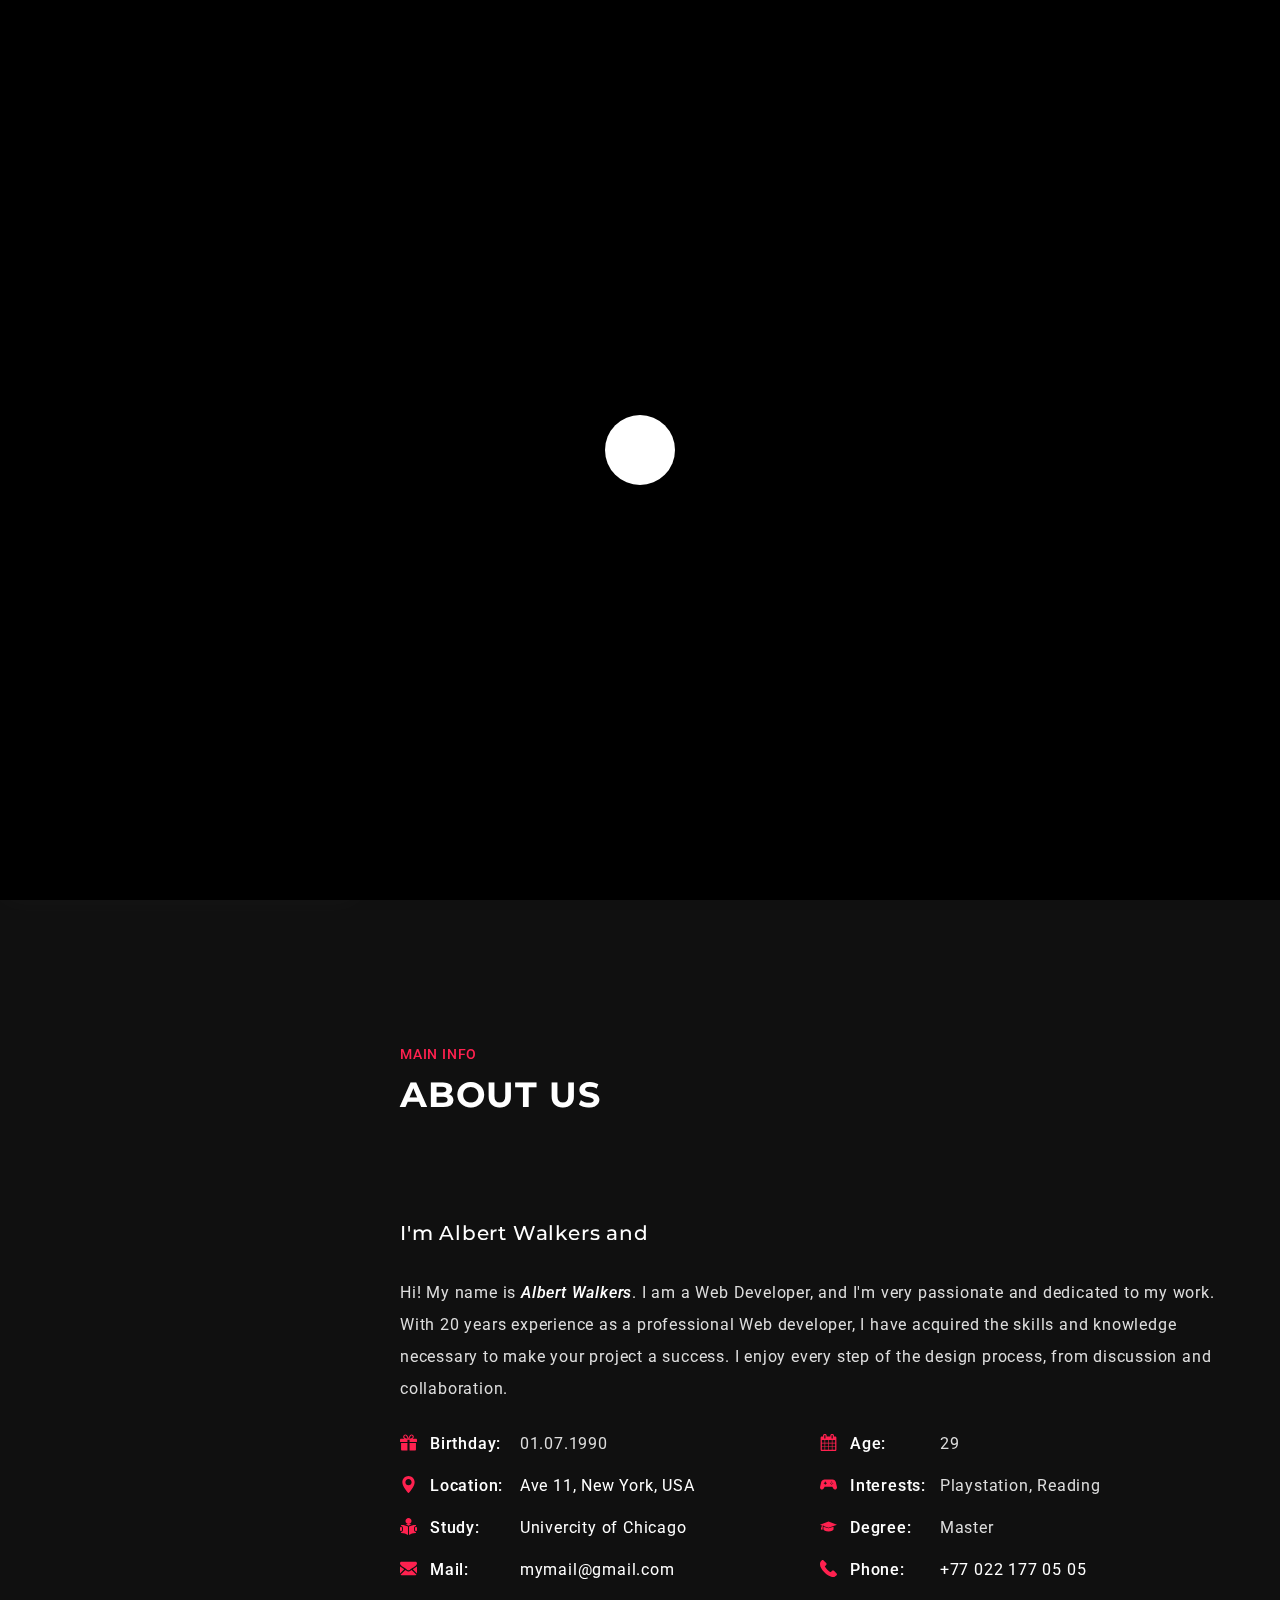
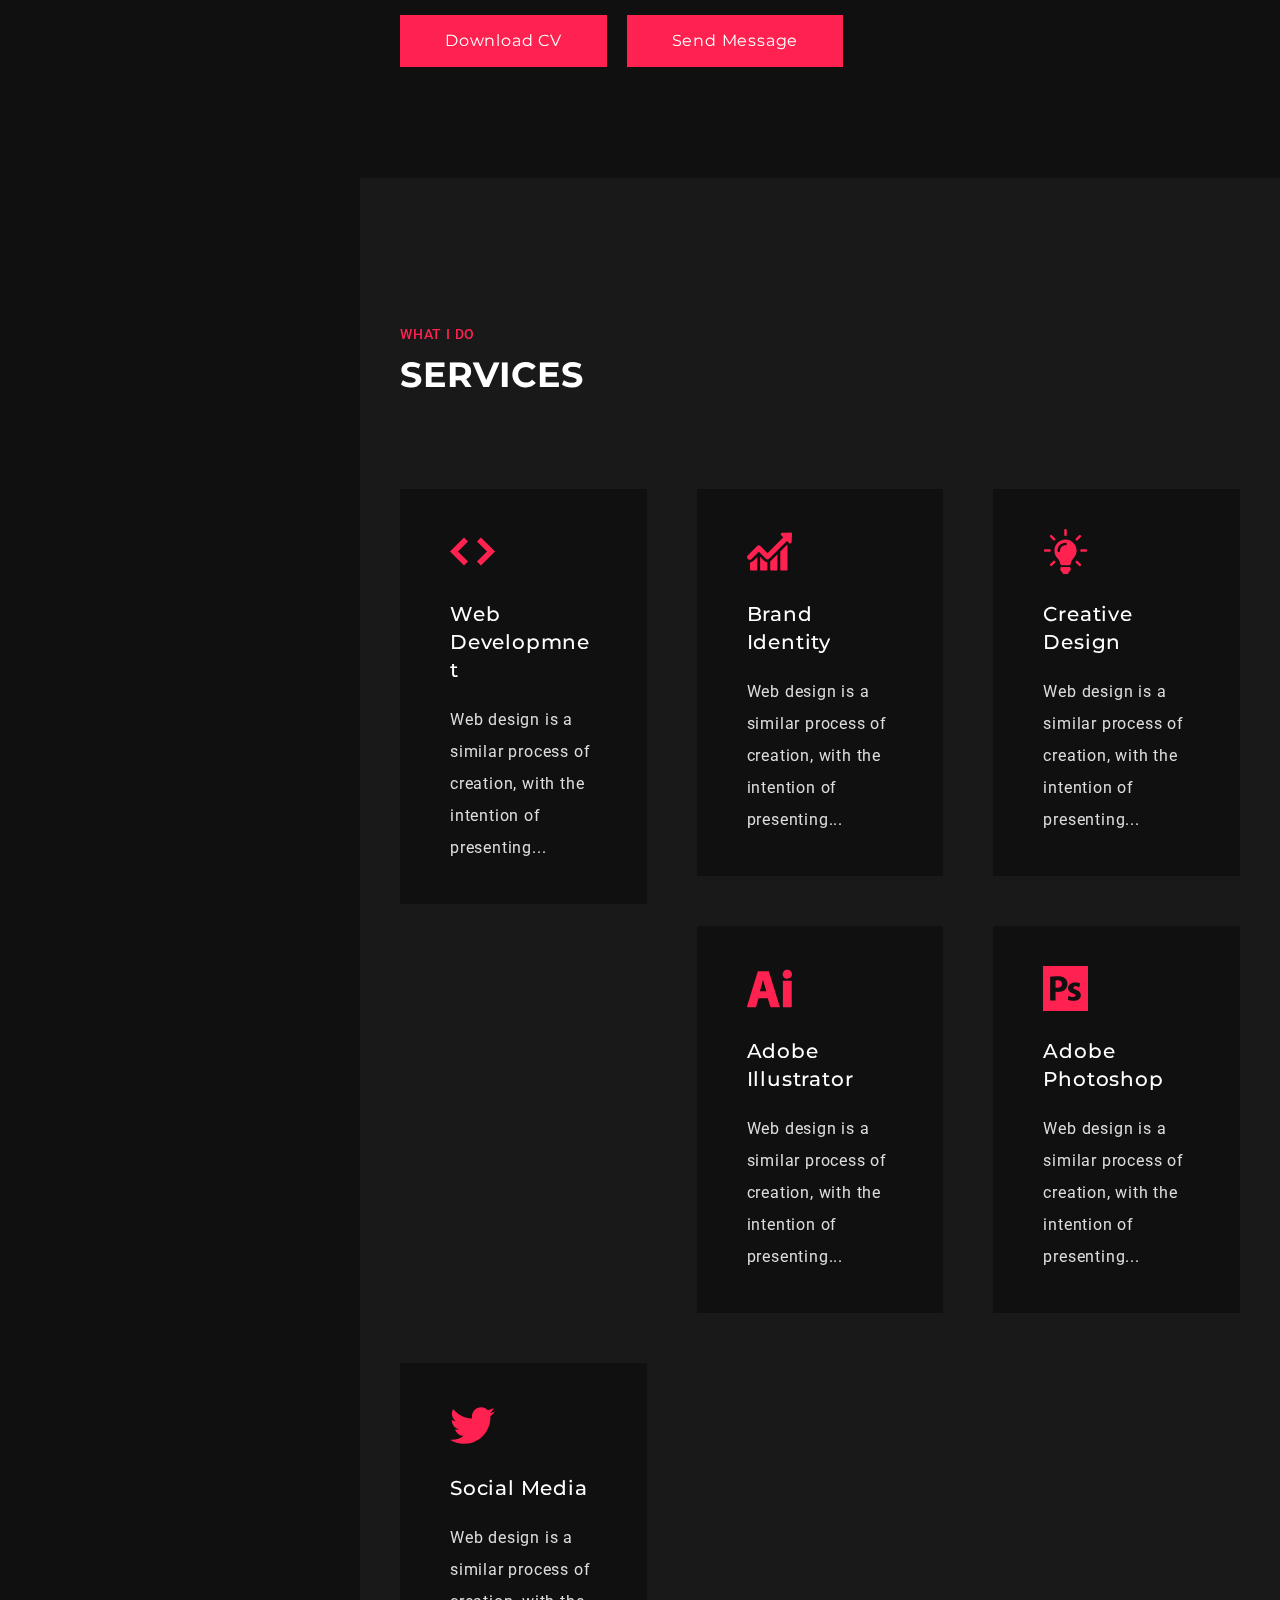
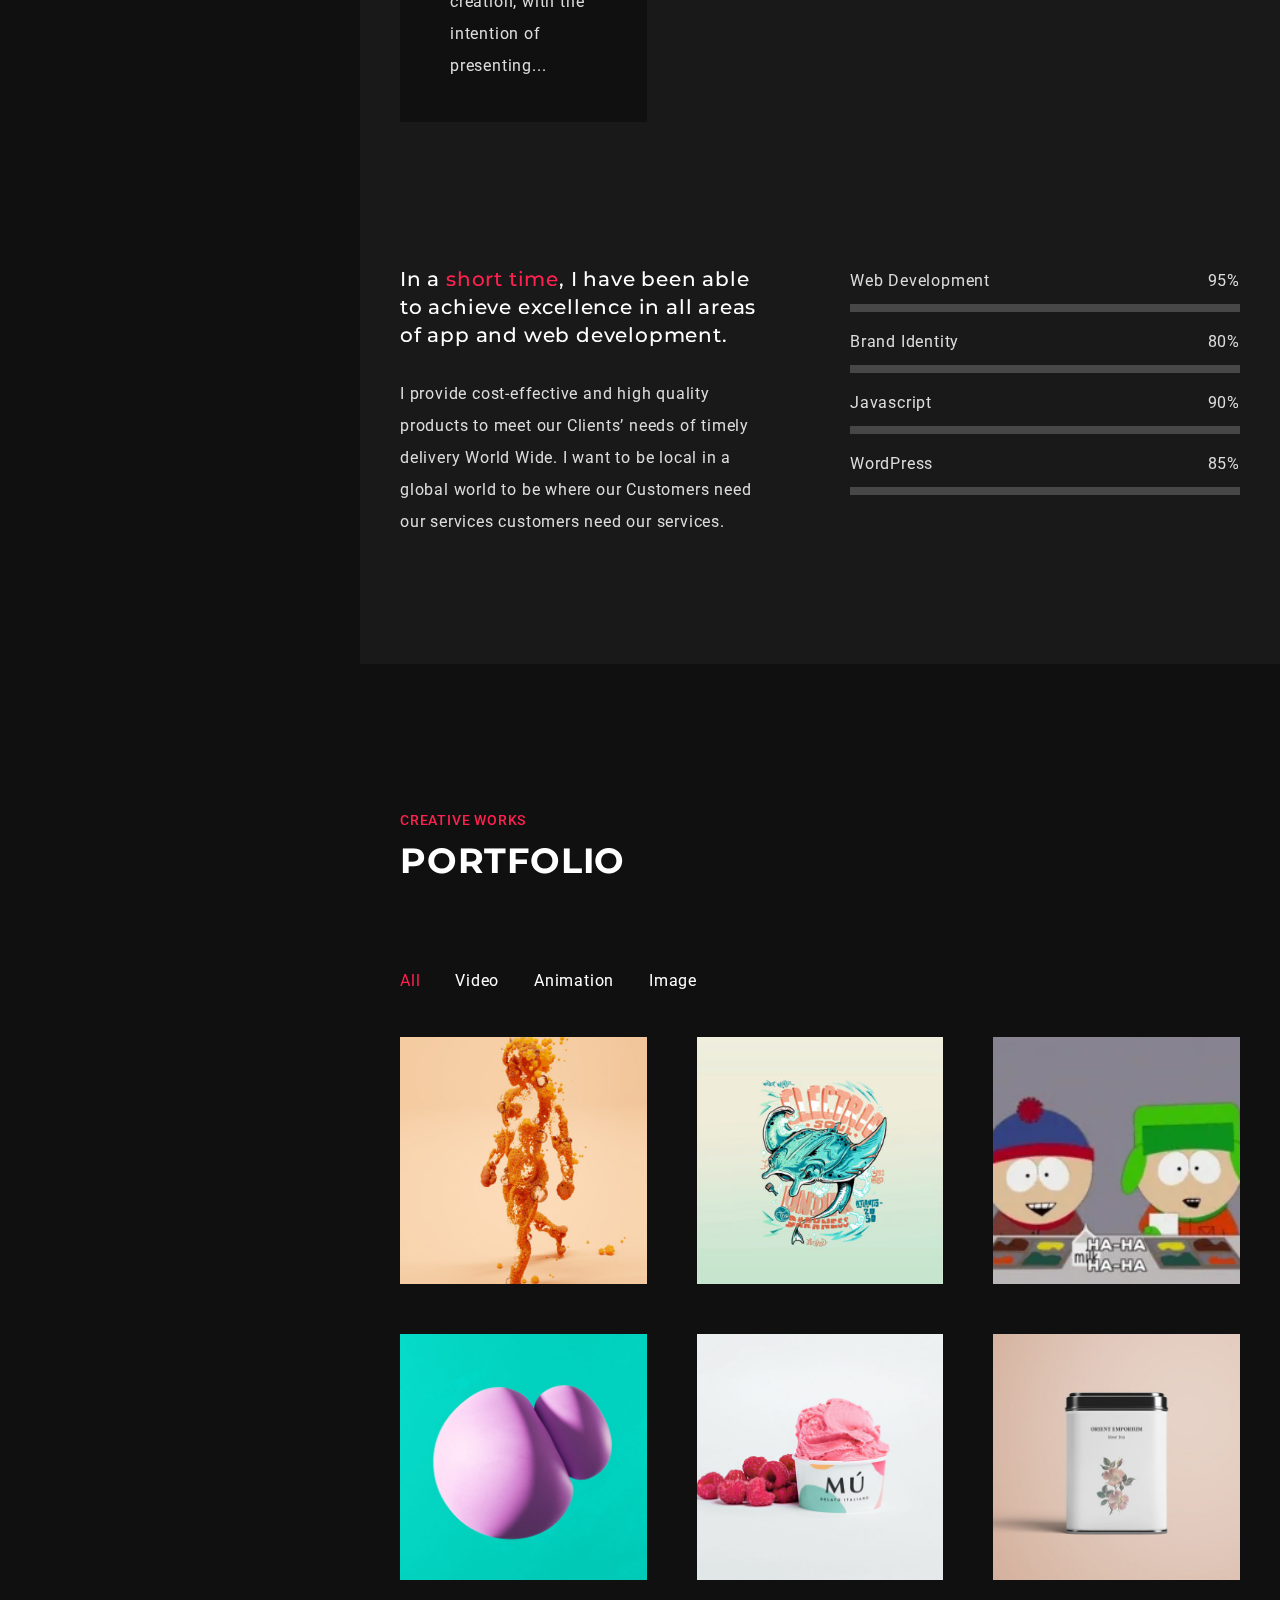
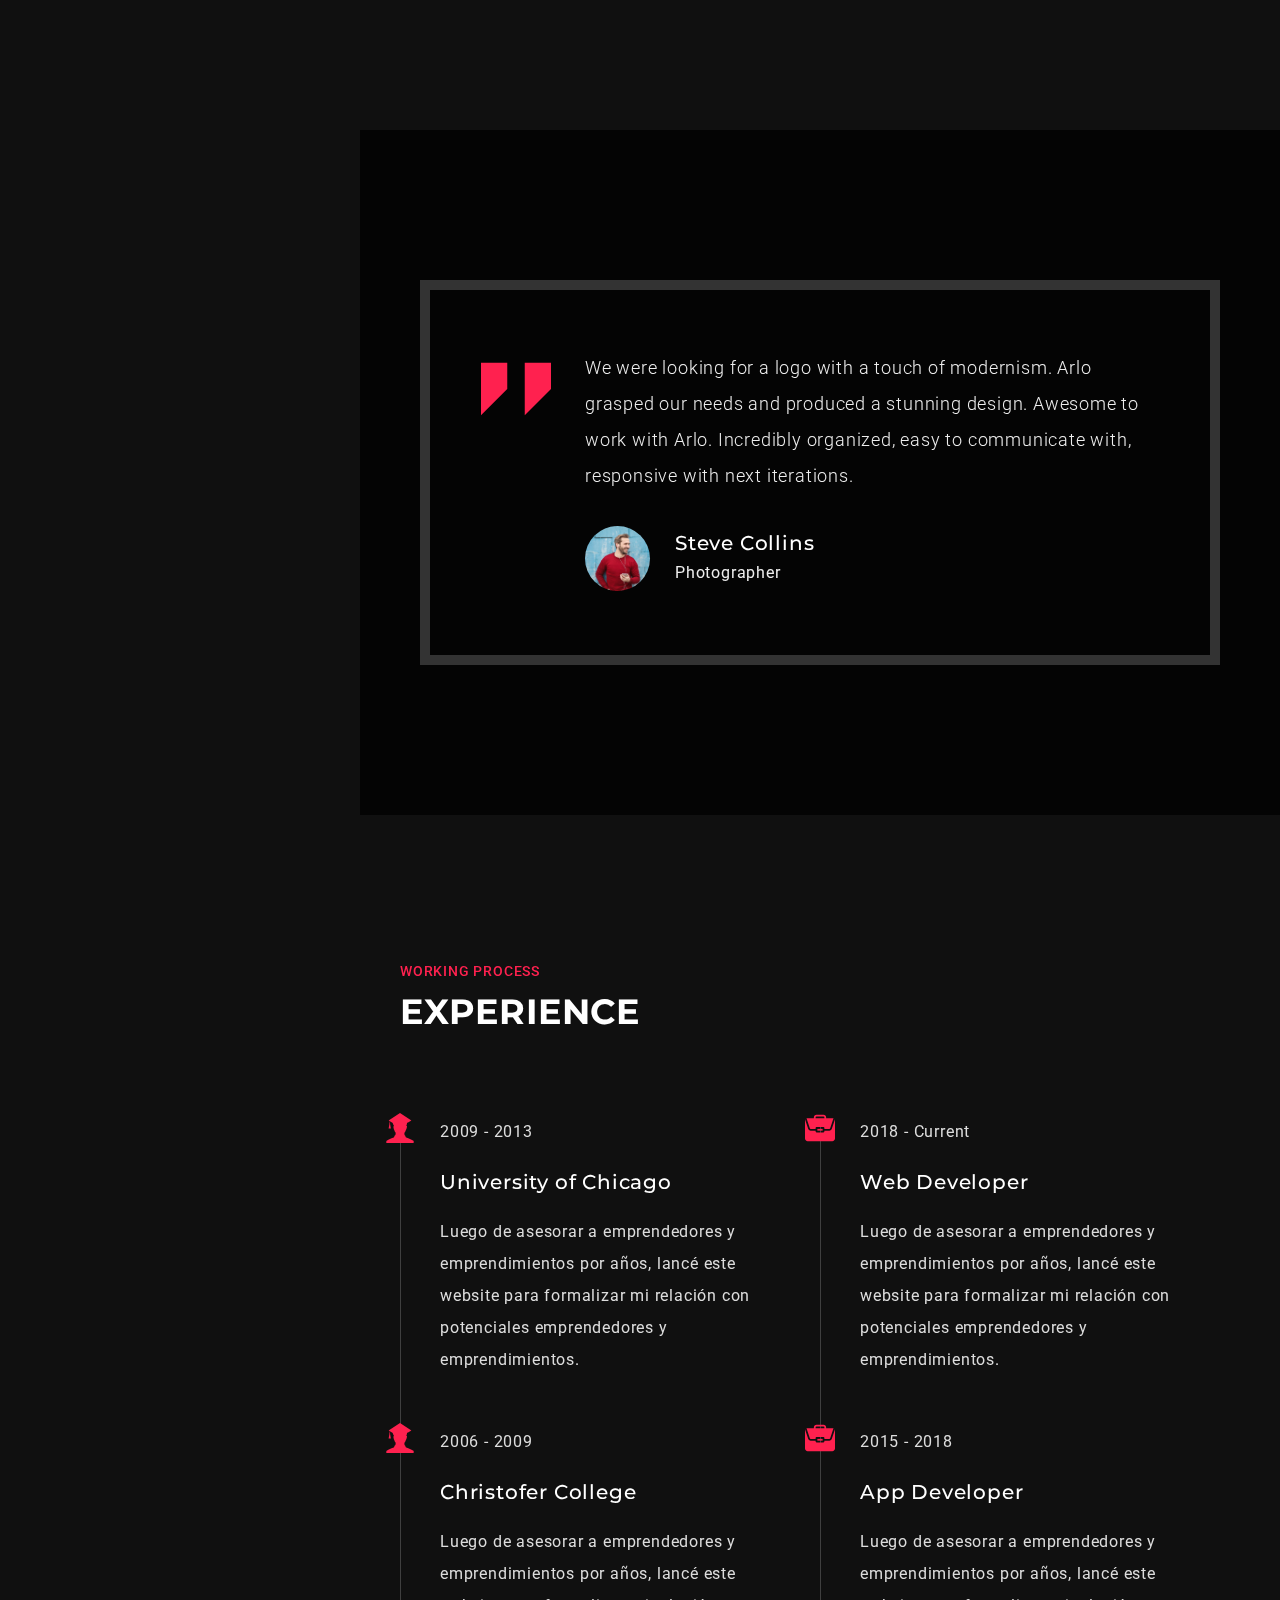
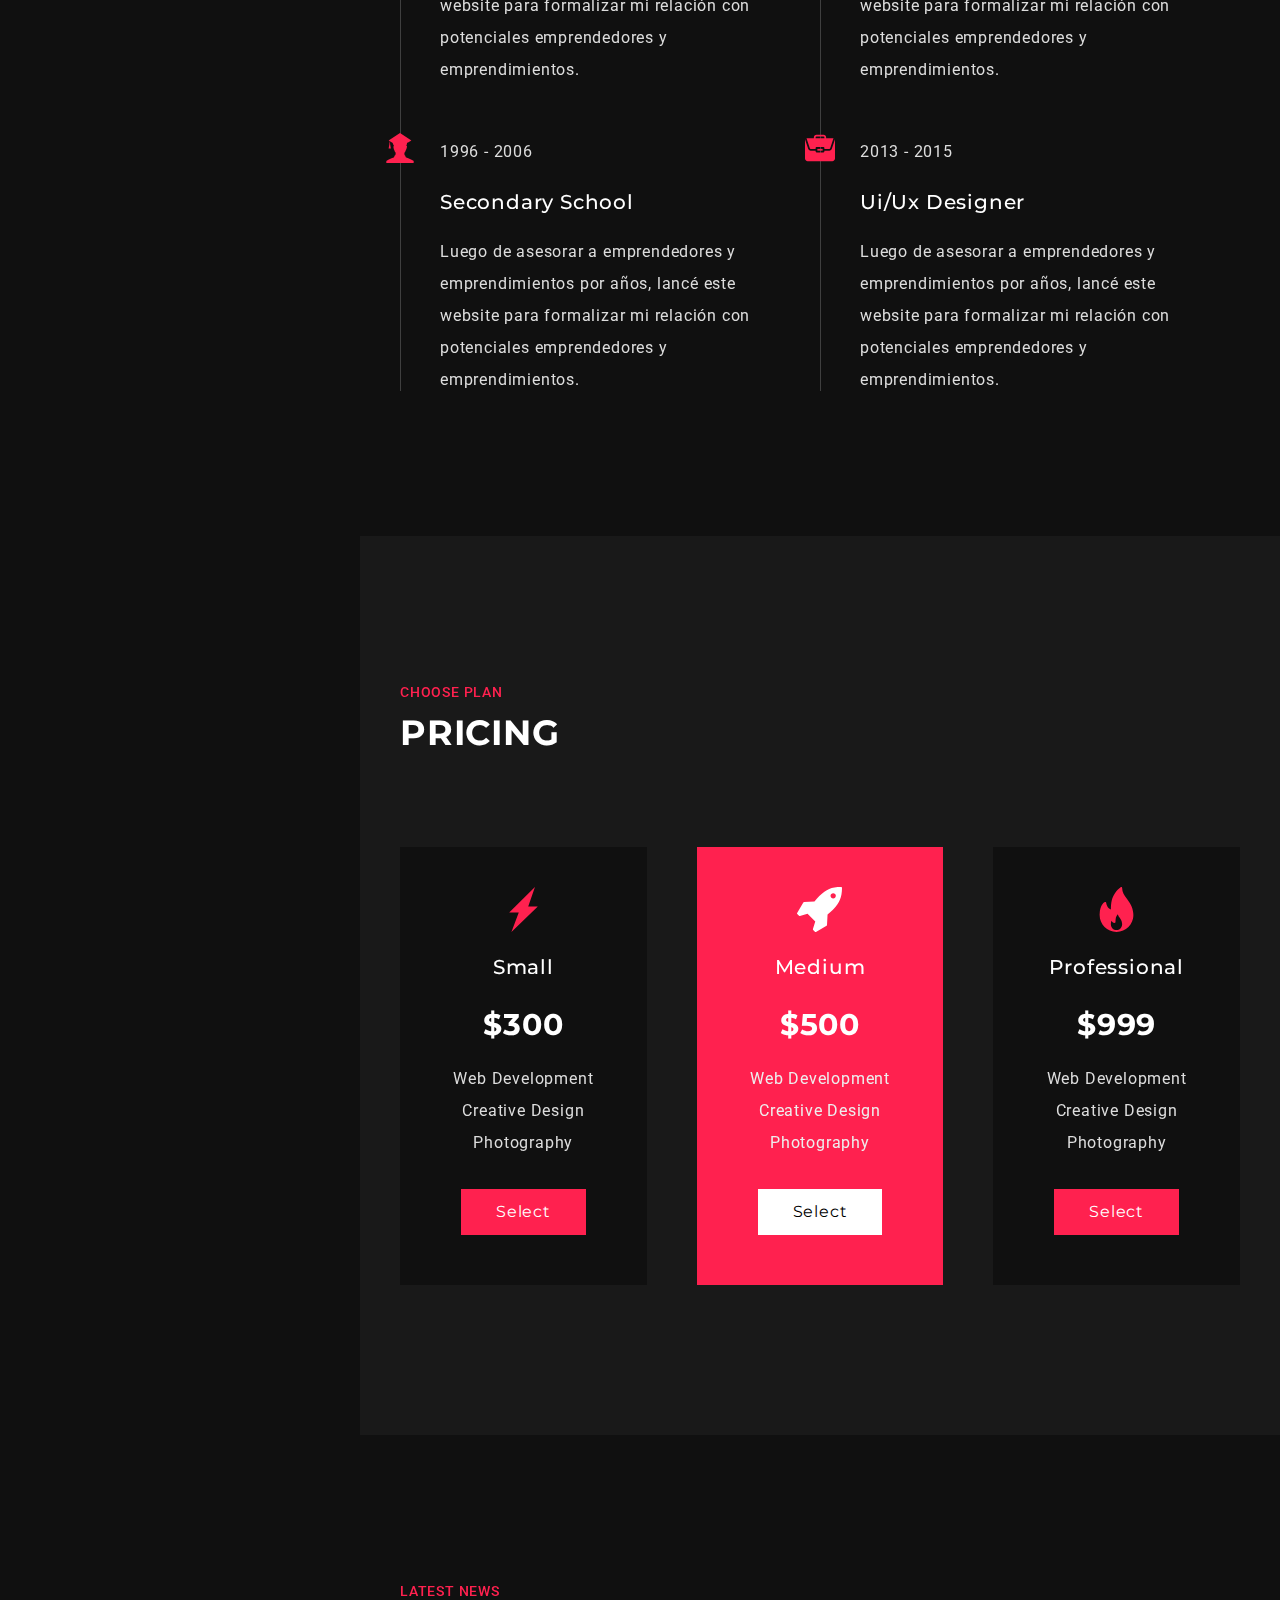
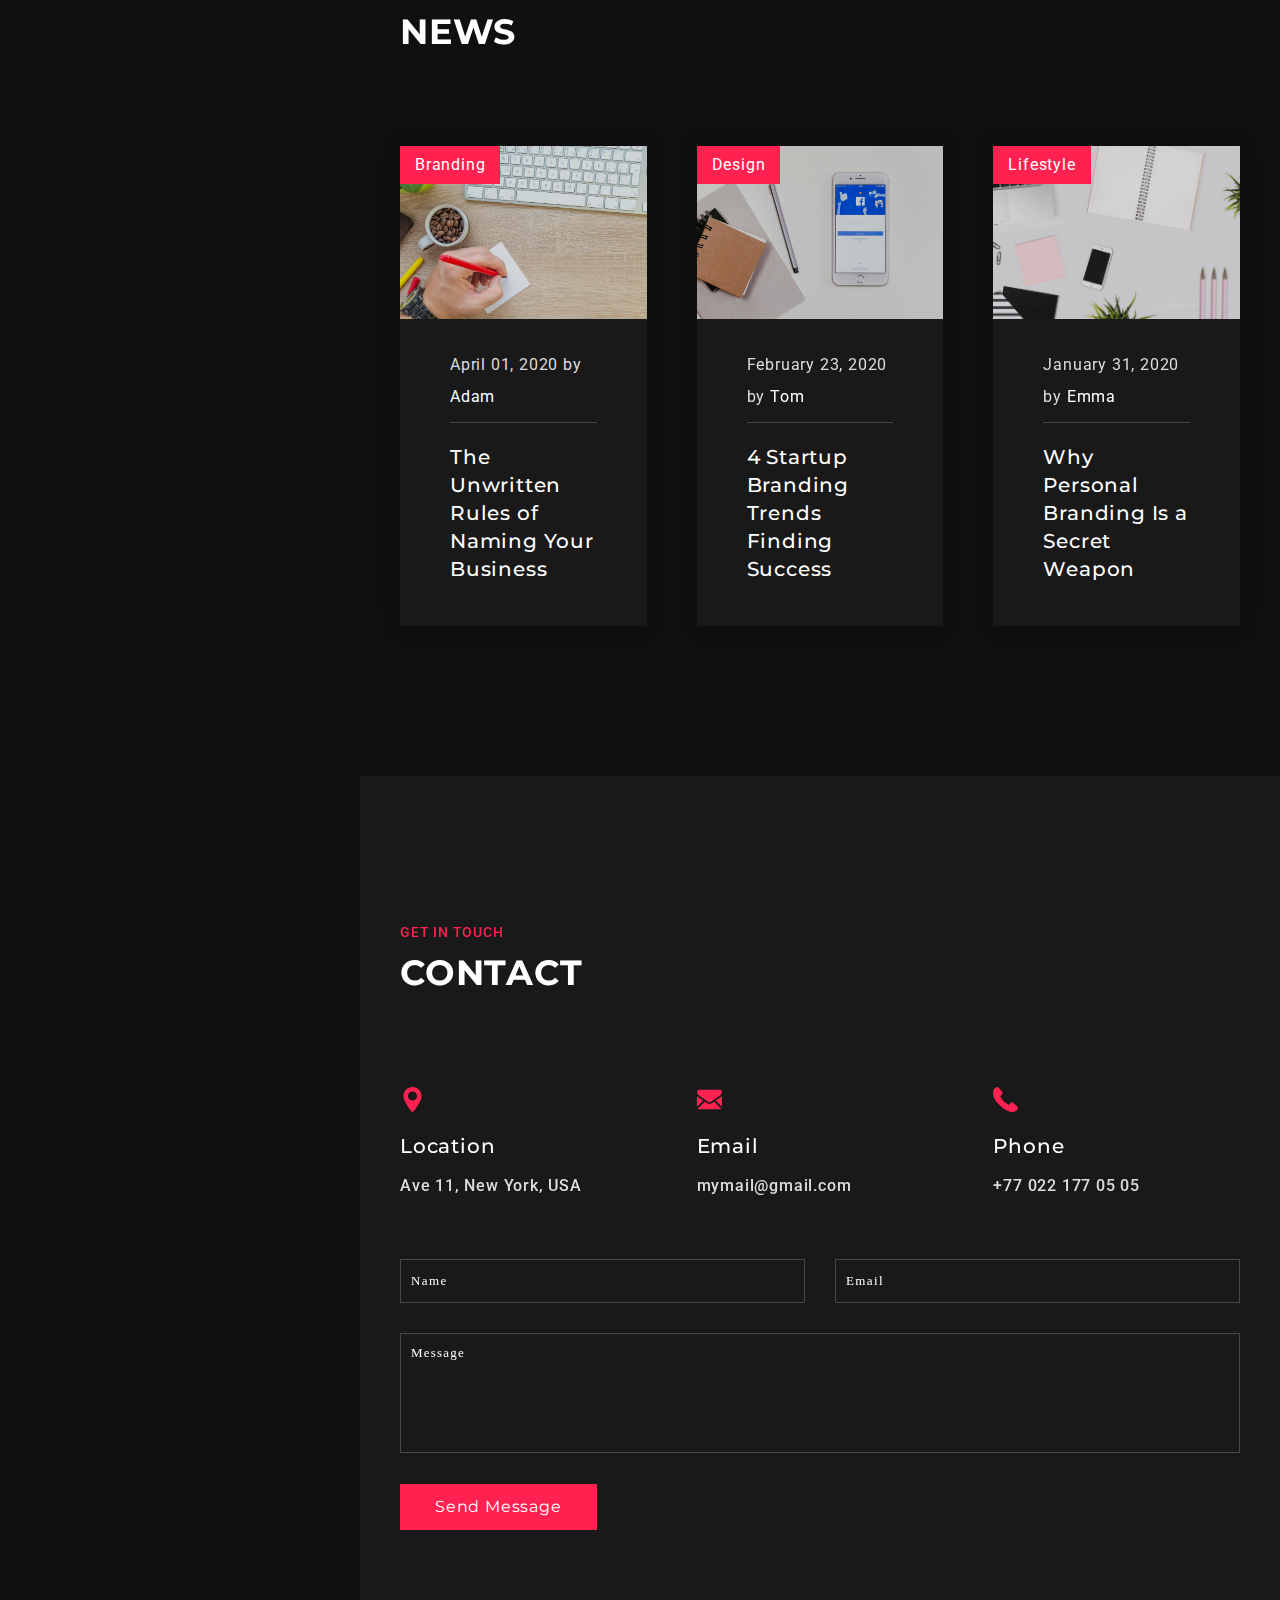
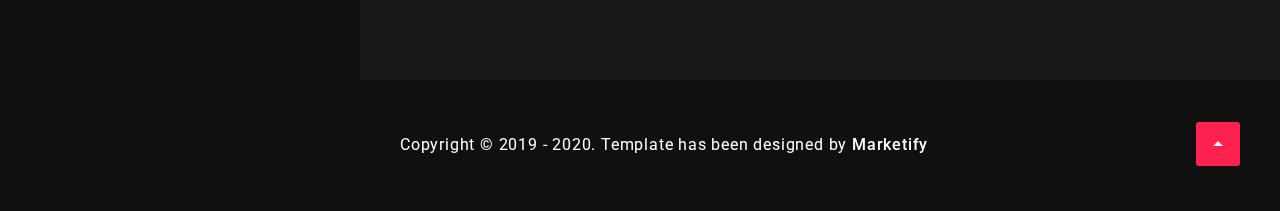
==== commit bca5f689: "Working on index" ====
--- a/index-dark.html
+++ b/index-dark.html
@@ -1,19 +1,16 @@
 <!DOCTYPE html>
-<!--[if lt IE 7 ]><html class="ie ie6" lang="en"> <![endif]-->
-<!--[if IE 7 ]><html class="ie ie7" lang="en"> <![endif]-->
-<!--[if IE 8 ]><html class="ie ie8" lang="en"> <![endif]-->
-<!--[if (gte IE 9)|!(IE)]><!--><html lang="en"> <!--<![endif]-->
+<html lang="es-CL">
 
 <head>
 
 <meta http-equiv="Content-Type" content="text/html; charset=utf-8" />
 
-<meta name="description" content="Name of your web site">
-<meta name="author" content="Marketify">
+<meta name="description" content="Sitio web personal de GitHub de Sebastian Garcia">
+<meta name="author" content="Sebastian Garcia (sebaignacioo)">
 
 <meta name="viewport" content="width=device-width, initial-scale=1, maximum-scale=1">
 
-<title>Arlo | Home</title>
+<title>Sebastian Garcia - Github Pages</title>
 
 <!-- STYLES -->
 <link href="https://fonts.googleapis.com/css?family=Roboto:300,300i,400,400i,500,500i,700,700i&display=swap" rel="stylesheet">
@@ -22,23 +19,17 @@
 
 <link rel="stylesheet" type="text/css" href="css/plugins.css" />
 <link rel="stylesheet" type="text/css" href="css/styler.css" />
-<!--[if lt IE 9]> <script type="text/javascript" src="js/modernizr.custom.js"></script> <![endif]-->
-<!-- /STYLES -->
 
 </head>
 
 <body class="dark">
 	
-	<!-- PRELOADER -->
 	<div class="arlo_tm_preloader">
 		<div class="spinner_wrap">
 			<div class="spinner"></div>
 		</div>
 	</div>
-	<!-- /PRELOADER -->
-
-	
-<!-- WRAPPER ALL -->
+
 <div class="arlo_tm_all_wrap">
 	<div class="wrapper_inner">
 		<div class="arlo_tm_popup_news scrollable">
@@ -48,7 +39,6 @@
 			</div>
 		</div>
 		
-		<!-- Topbar -->
 		<div class="arlo_tm_topbar">
 			<div class="topbar_inner">
 				<div class="container">
@@ -115,9 +105,6 @@
 				</div>
 			</div>
 		</div>
-		<!-- /LEFTPART -->
-		
-		<!-- RIGHTPART -->
 		<div class="arlo_tm_rightpart">
 			<div class="rightpart_inner">
 				
@@ -143,9 +130,6 @@
 						</div>
 					</div>
 				</div>
-				<!-- /HERO -->
-				
-				<!-- ABOUT -->
 				<div class="arlo_tm_section" id="about">
 					<div class="arlo_tm_about_wrap_all">
 						<div class="arlo_tm_about">
@@ -222,9 +206,6 @@
 						</div>
 					</div>
 				</div>
-				<!-- /ABOUT -->
-				
-				<!-- SERVICES -->
 				<div class="arlo_tm_section" id="services">
 					<div class="arlo_tm_services">
 						<div class="container">
@@ -313,9 +294,6 @@
 						</div>
 					</div>
 				</div>
-				<!-- /SERVICES -->
-				
-				<!-- PORTFOLIO -->
 				<div class="arlo_tm_section" id="portfolio">
 					<div class="arlo_tm_portfolio">
 						<div class="container">
@@ -401,9 +379,6 @@
 						</div>
 					</div>
 				</div>
-				<!-- /PORTFOLIO -->
-				
-				<!-- TESTIMONIAL -->
 				<div class="arlo_tm_section">
 					<div class="arlo_tm_testimonial">
 						<div class="testimonial_inner">
@@ -435,9 +410,6 @@
 						</div>
 					</div>
 				</div>
-				<!-- /TESTIMONIAL -->
-				
-				<!-- TIMELINE -->
 				<div class="arlo_tm_section">
 					<div class="arlo_tm_timeline">
 						<div class="container">
@@ -506,9 +478,6 @@
 						</div>
 					</div>
 				</div>
-				<!-- /TIMELINE -->
-				
-				<!-- PRICING -->
 				<div class="arlo_tm_section">
 					<div class="arlo_tm_pricing">
 						<div class="container">
@@ -568,9 +537,6 @@
 						</div>
 					</div>
 				</div>
-				<!-- /PRICING -->
-				
-				<!-- NEWS -->
 				<div class="arlo_tm_section" id="news">
 					<div class="arlo_tm_news">
 						<div class="container">
@@ -691,9 +657,6 @@
 						</div>
 					</div>
 				</div>
-				<!-- /NEWS -->
-				
-				<!-- CONTACT -->
 				<div class="arlo_tm_section" id="contact">
 					<div class="arlo_tm_contact">
 						<div class="container">
@@ -747,9 +710,6 @@
 						</div>
 					</div>
 				</div>
-				<!-- /CONTACT -->
-				
-				<!-- FOOTER -->
 				<div class="arlo_tm_footer">
 					<div class="container">
 						<div class="footer_inner">
@@ -762,21 +722,15 @@
 						</div>
 					</div>
 				</div>
-				<!-- /FOOTER -->
 			
 			</div>
 		</div>
-		<!-- /RIGHTPART -->
 	</div>
 </div>
-<!-- / WRAPPER ALL -->
-	
-<!-- SCRIPTS -->
+
 <script src="js/jquery.js"></script>
-<!--[if lt IE 10]> <script type="text/javascript" src="js/ie8.js"></script> <![endif]-->	
 <script src="js/plugins.js"></script>
 <script src="js/init.js"></script>
-<!-- /SCRIPTS -->
 
 </body>
 </html>